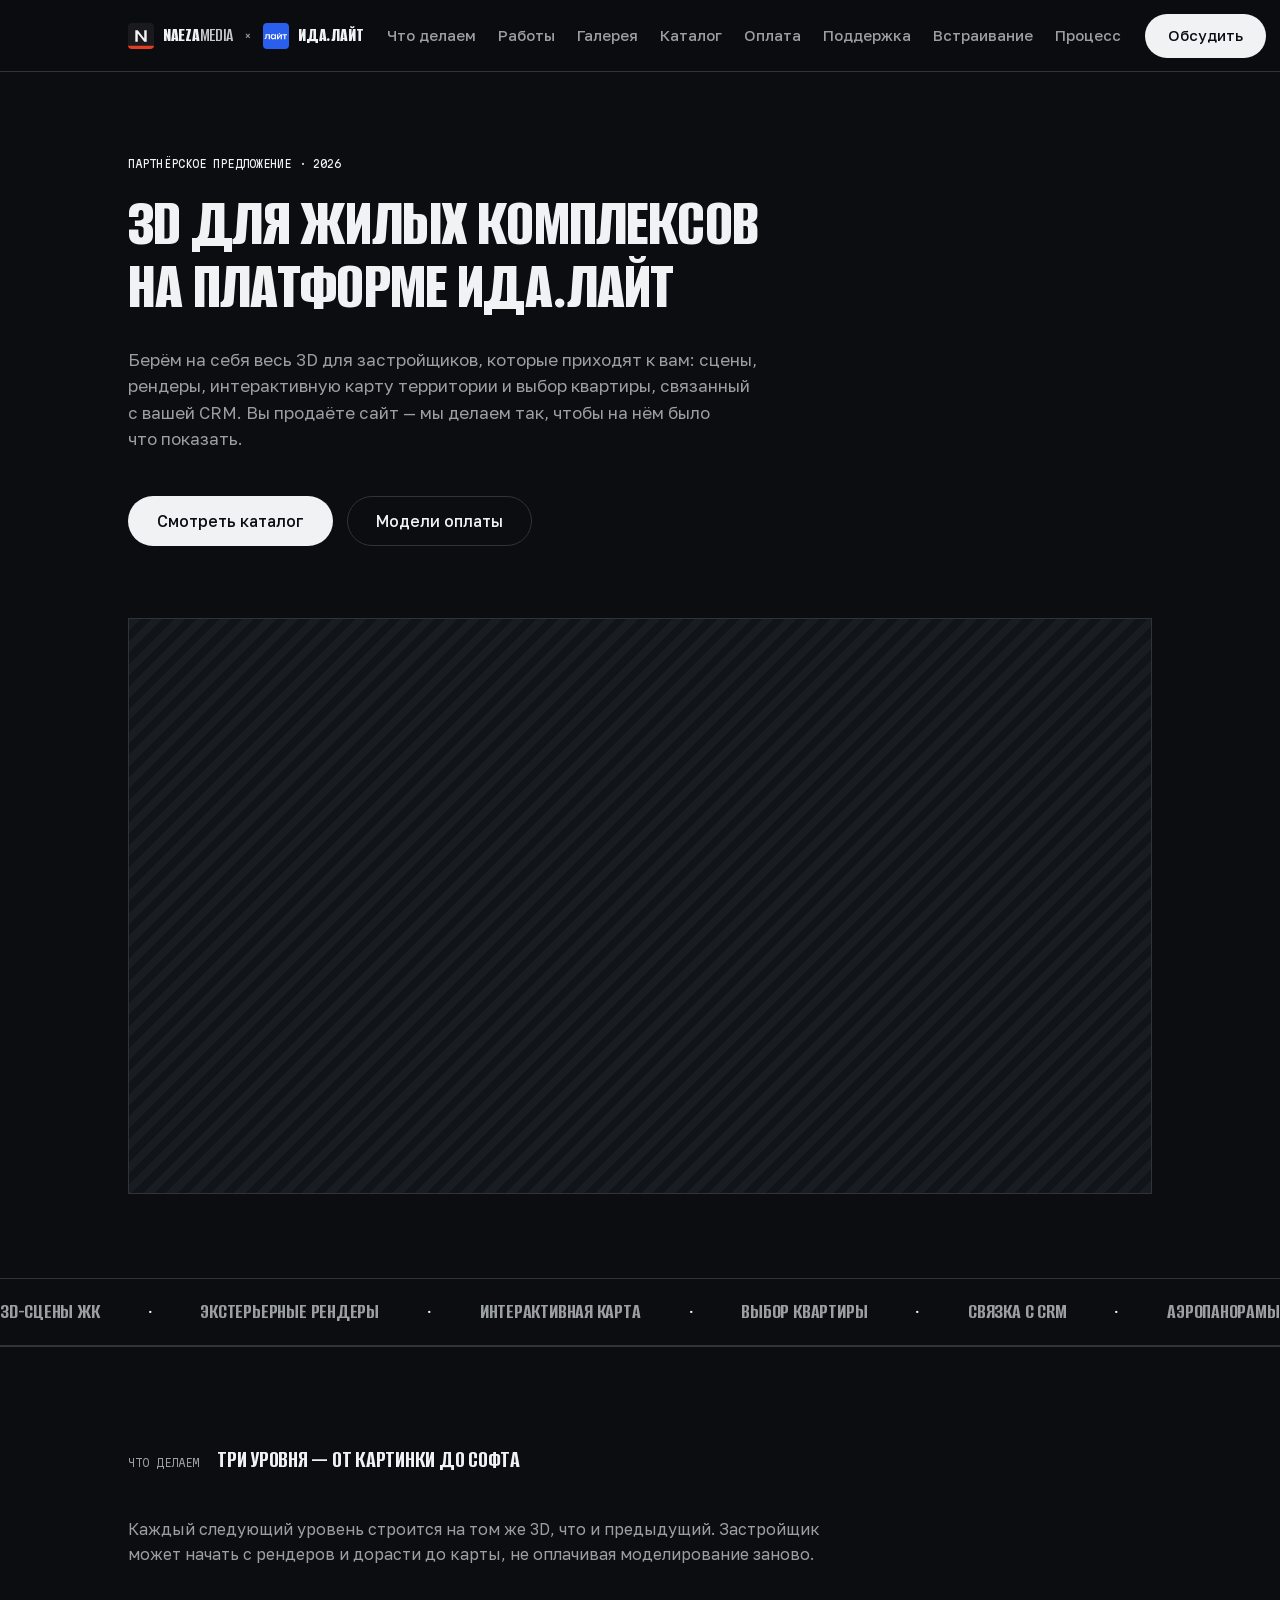
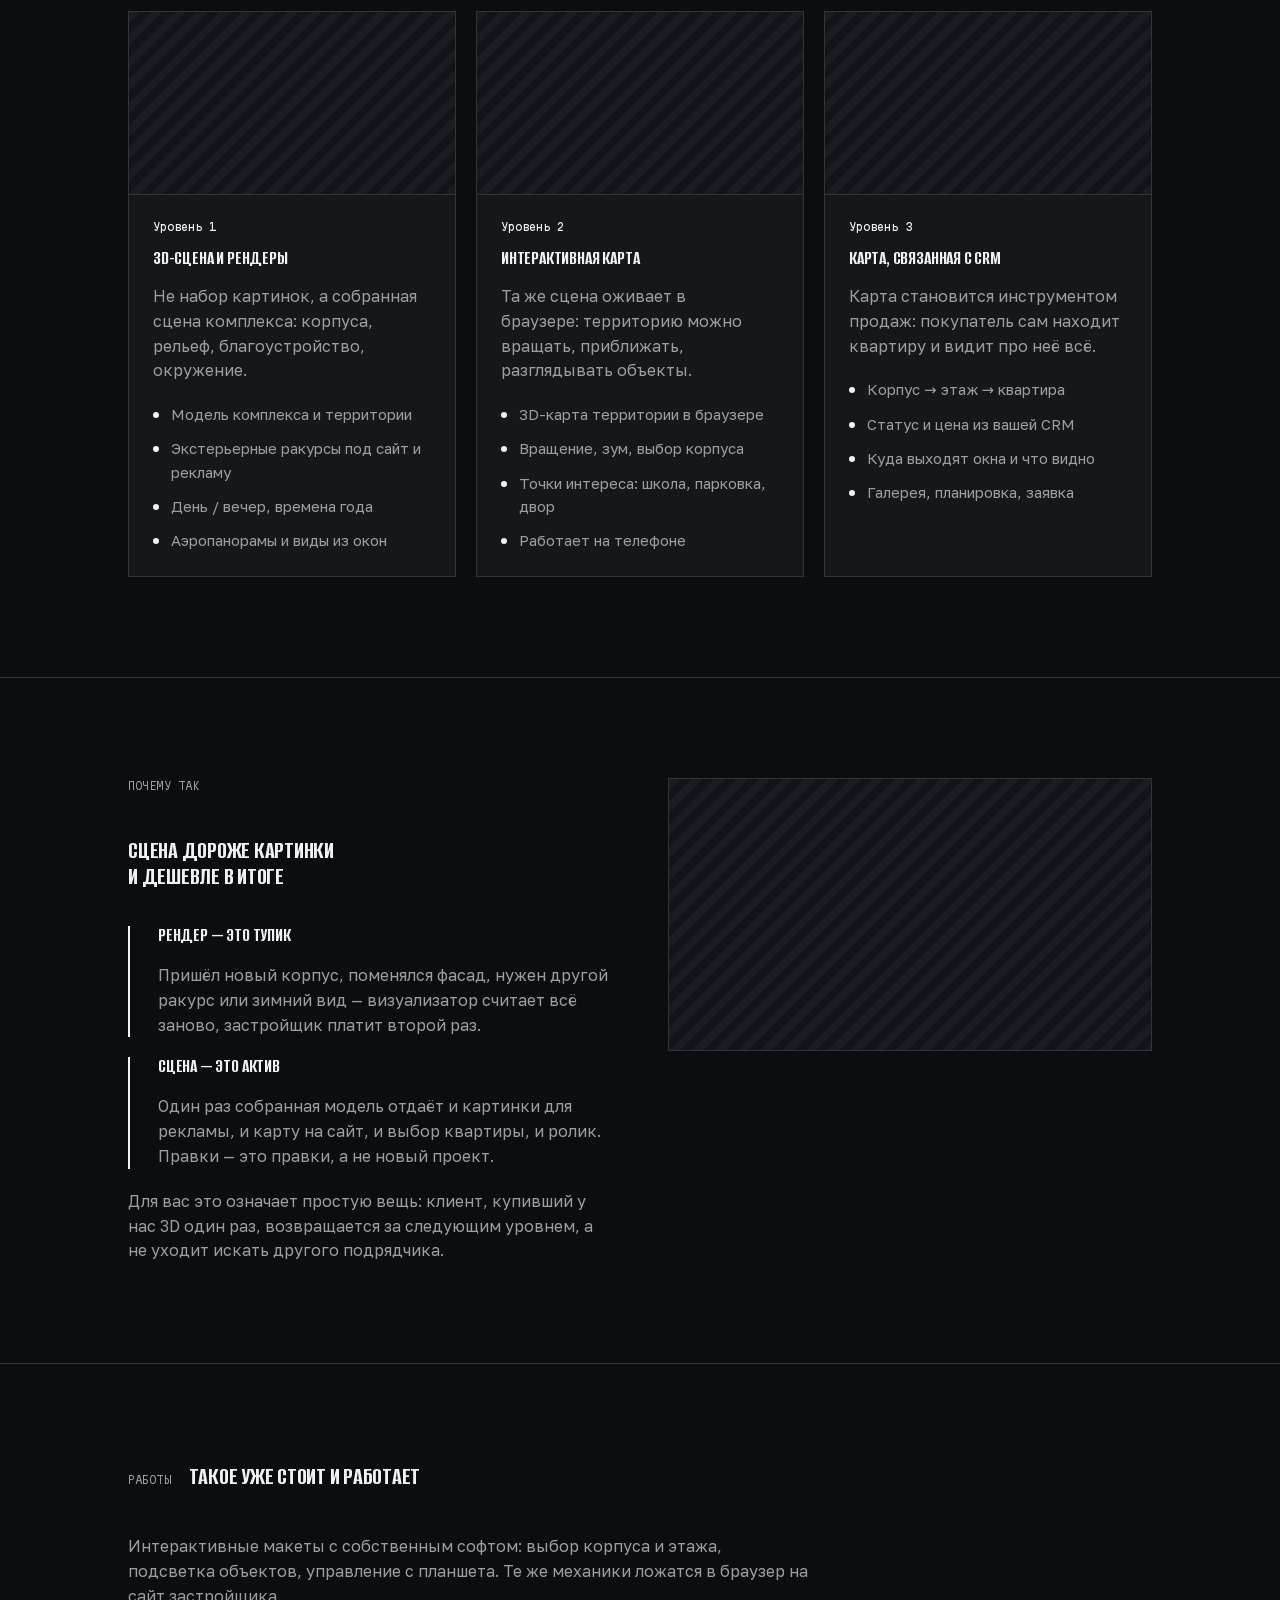
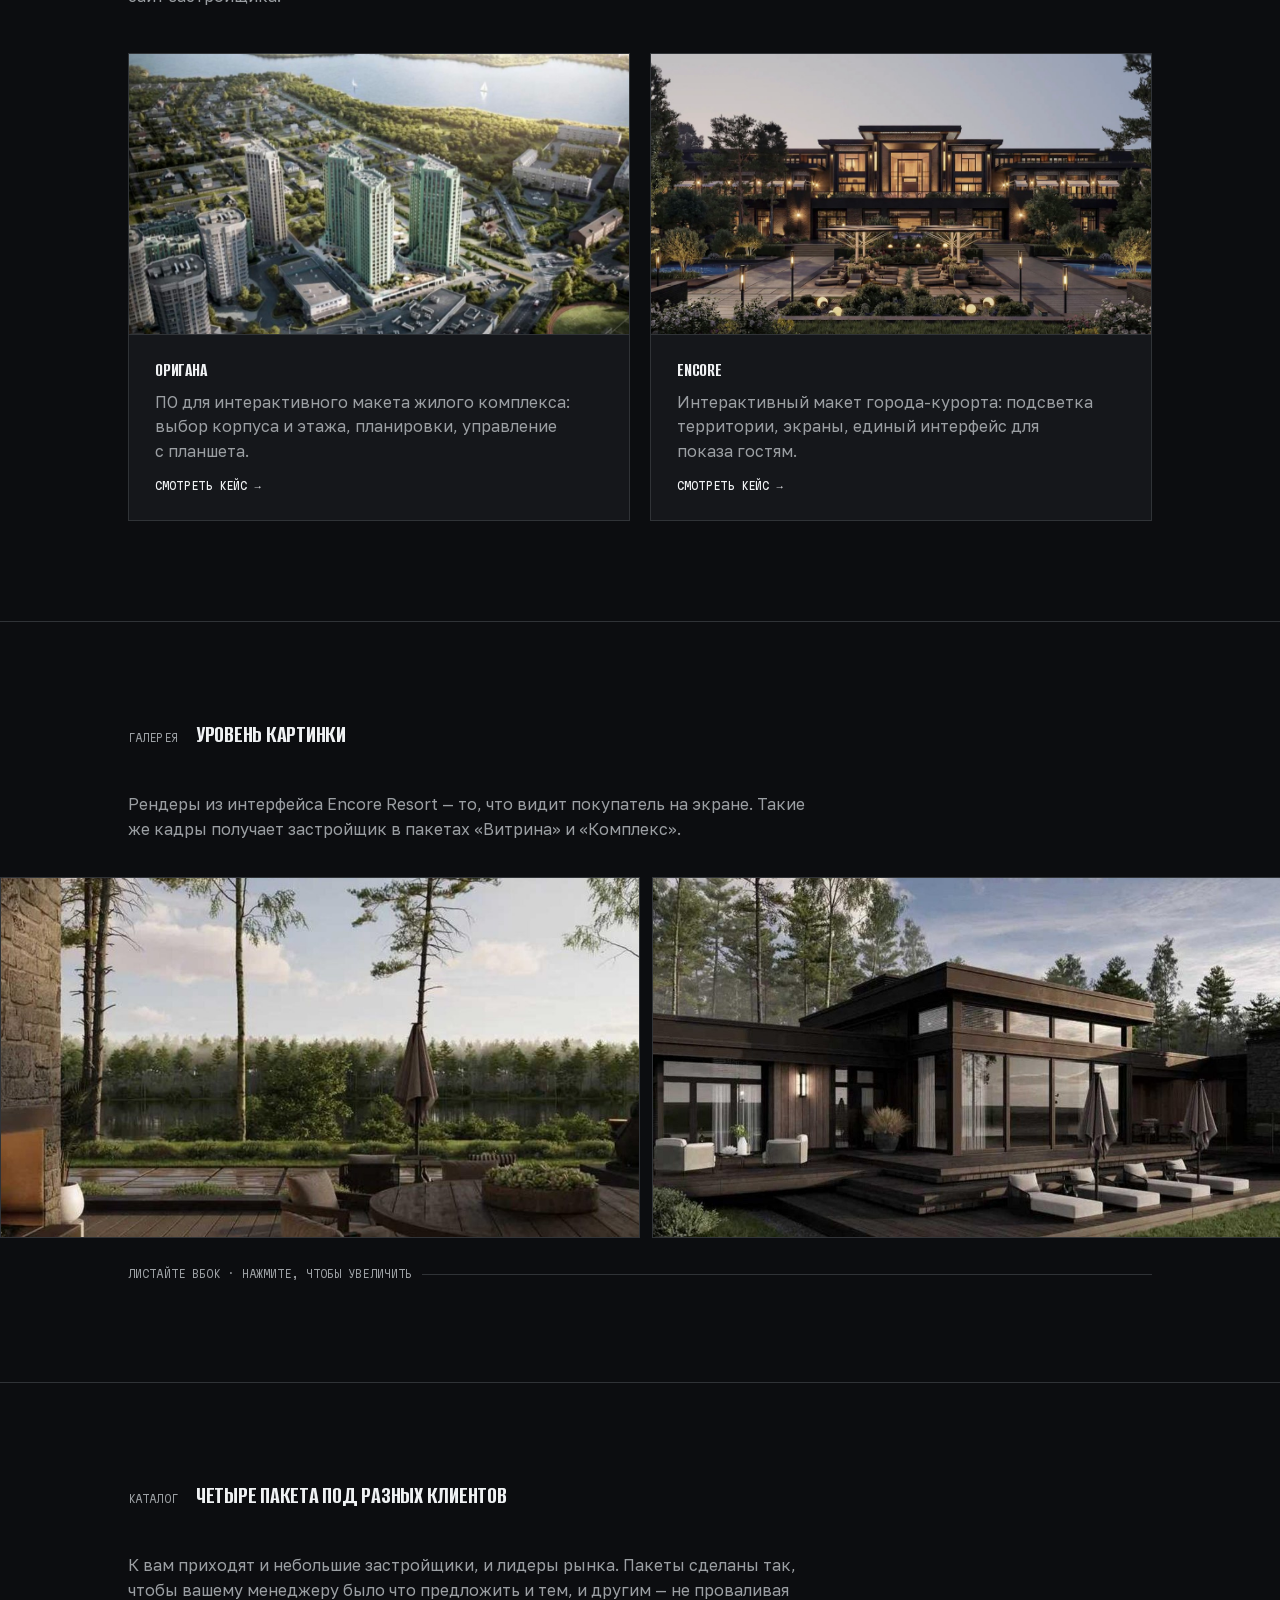
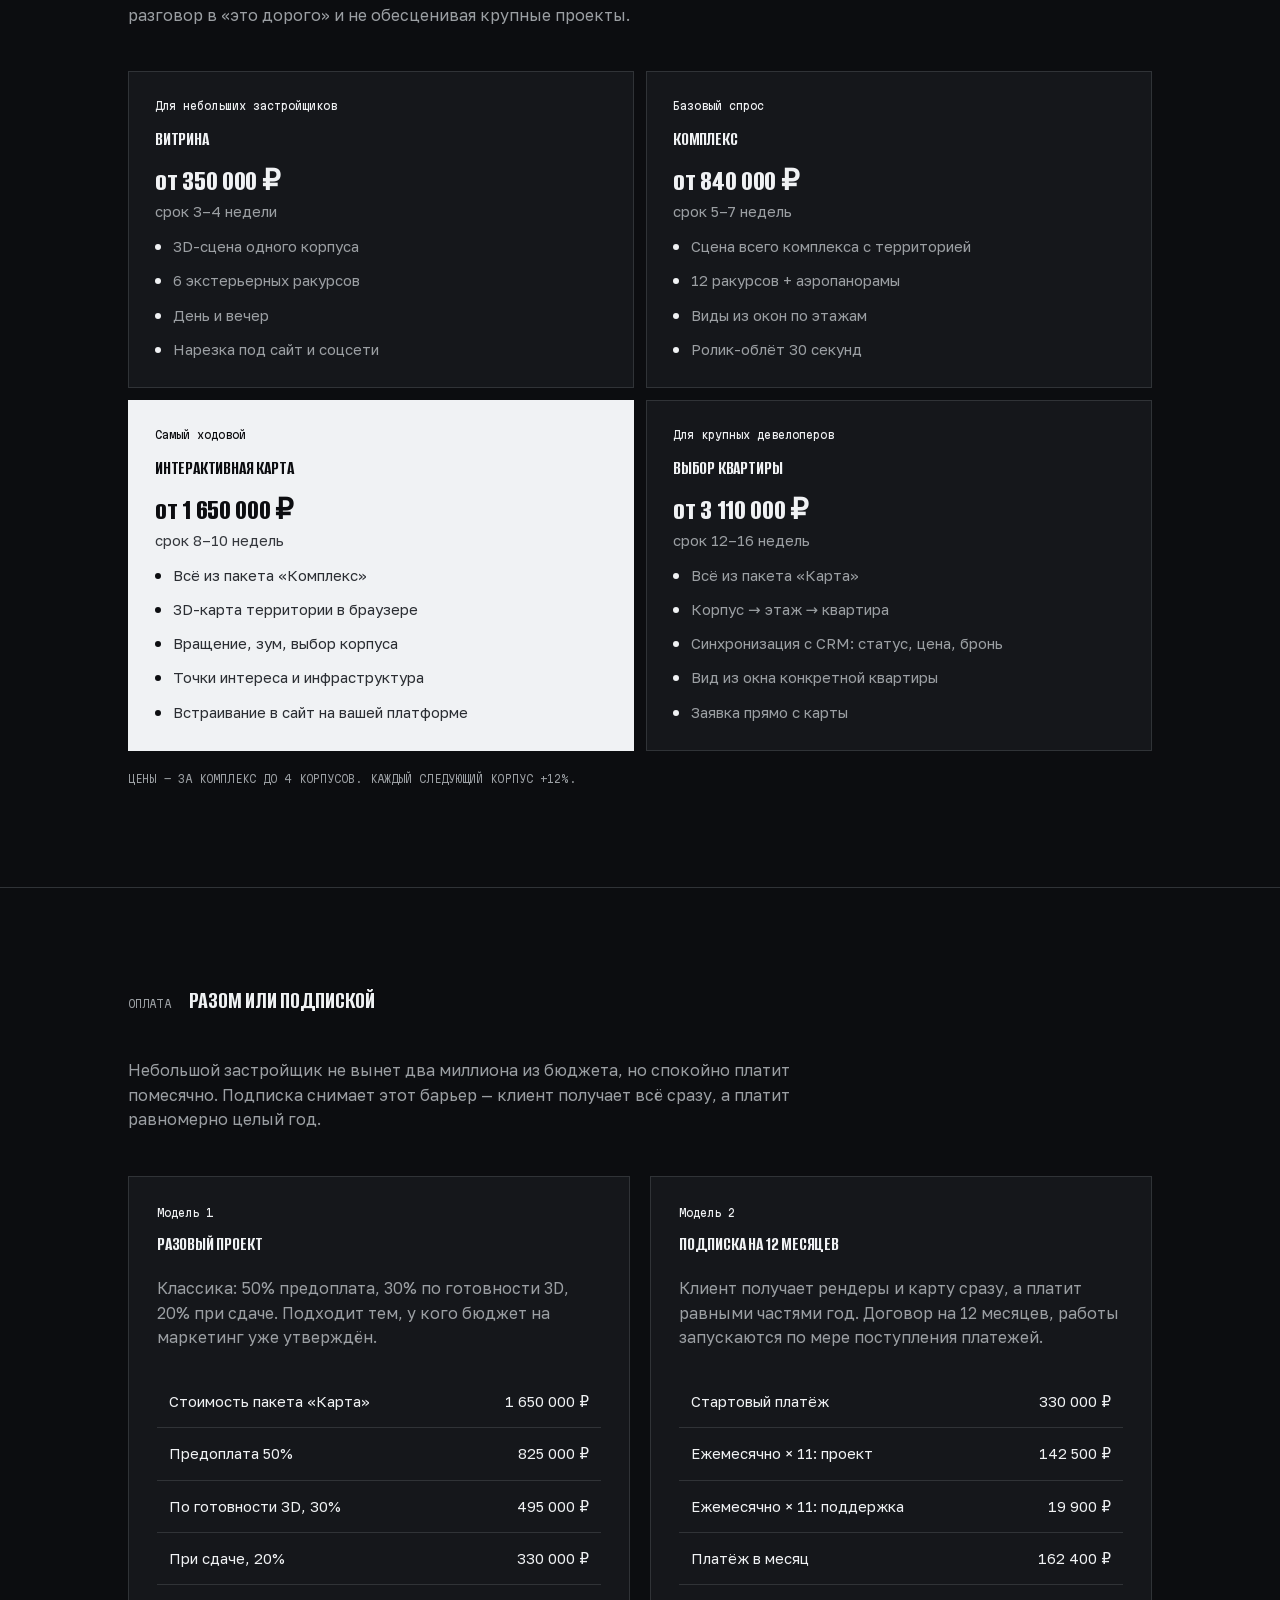
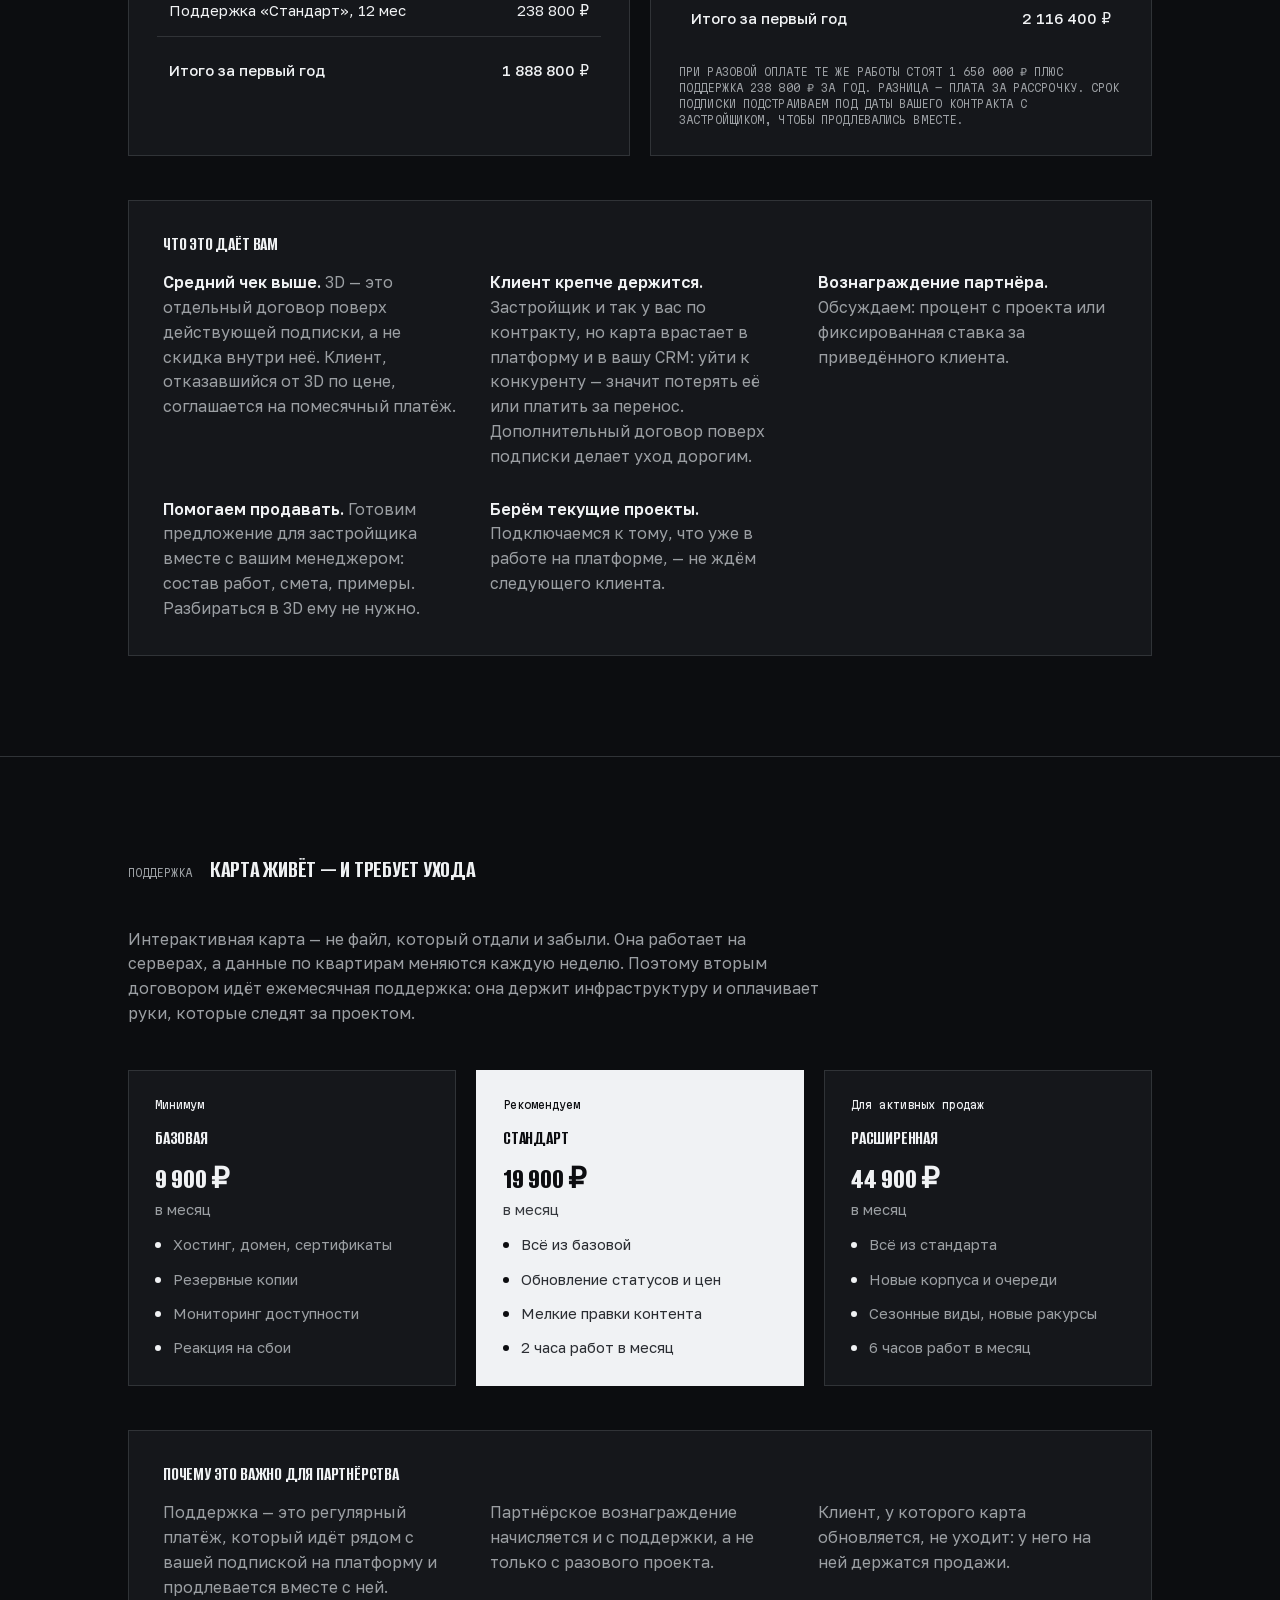
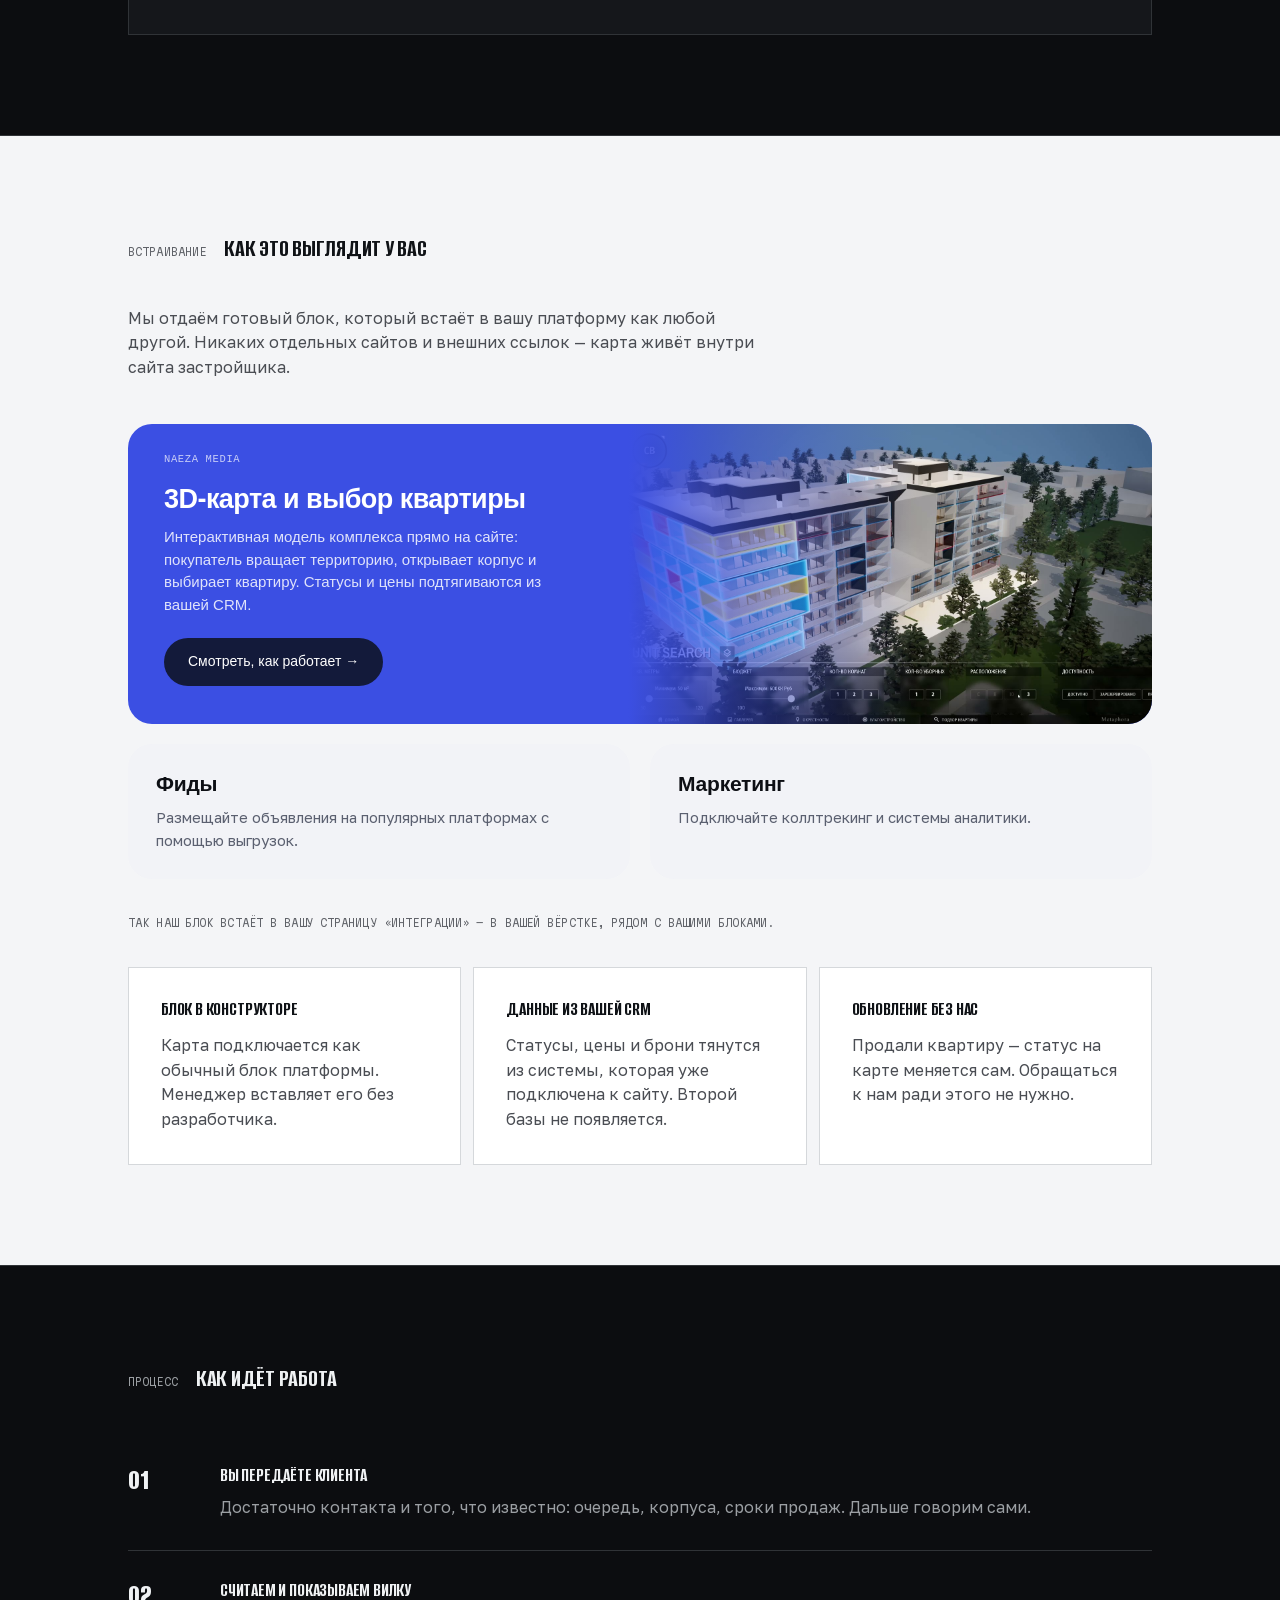
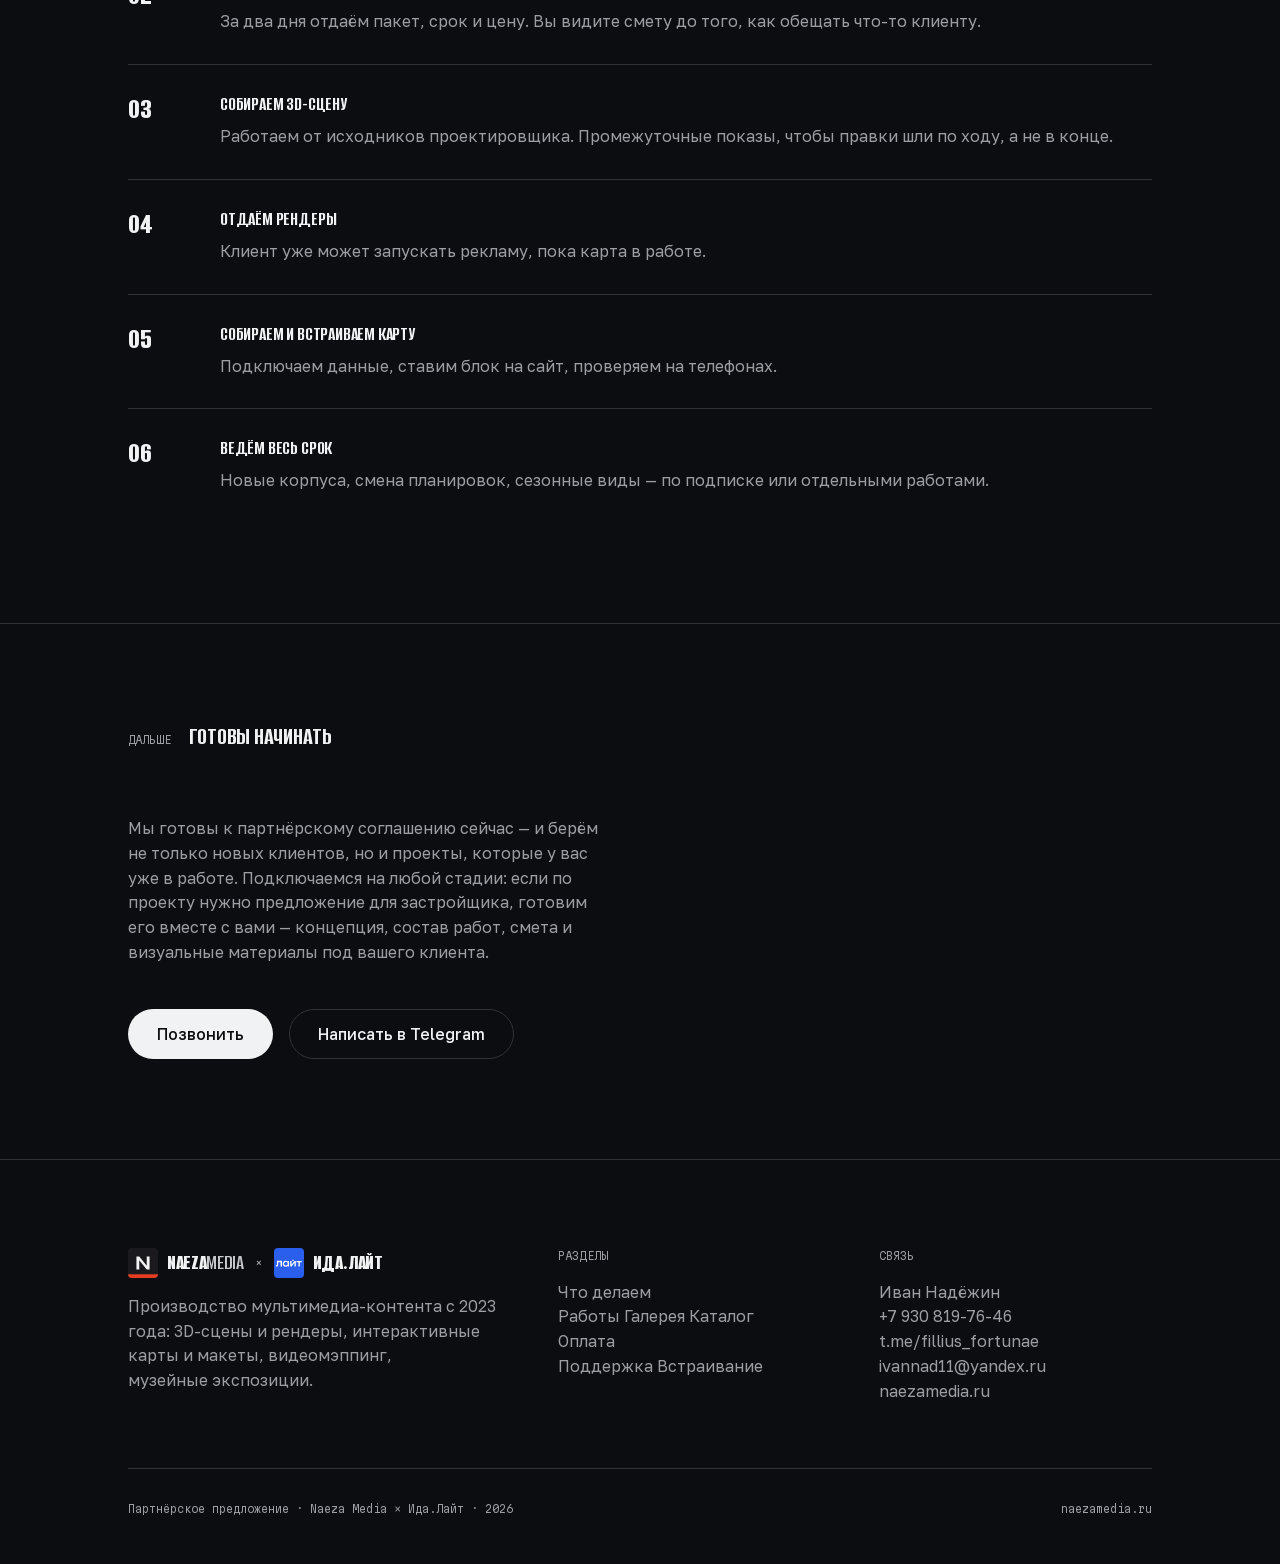
==== index.html @ 08871f40 "Галерея рендеров Encore со скроллом и просмотром по клику" ====
<!doctype html>
<html lang="ru">
<head>
<meta charset="utf-8">
<meta name="robots" content="noindex, nofollow">
<meta name="viewport" content="width=device-width, initial-scale=1">
<title>Naeza Media × Ида.Лайт — партнёрское предложение</title>
<link rel="stylesheet" href="fonts/fonts.css">
<style>
:root{
  --bg:oklch(0.16 0.006 260);
  --bg2:oklch(0.205 0.008 260);
  --line:oklch(0.32 0.008 260);
  --fg:oklch(0.96 0.004 250);
  --fgd:oklch(0.70 0.008 260);
  --acc:oklch(0.96 0.004 250);      /* акцент белый — как на боевом сайте */
  --acc2:oklch(0.72 0.16 62);
  --onacc:oklch(0.16 0.006 260);    /* текст на акценте тёмный */
  --stripe:repeating-linear-gradient(135deg,oklch(0.225 0.01 260) 0 8px,oklch(0.19 0.01 260) 8px 16px);
  --mono:300 10.5px/1.5 'Martian Mono',monospace;
  --mono4:400 10.5px/1.5 'Martian Mono',monospace;
  --tr:border-color .3s ease-out,transform .3s ease-out,color .25s ease-out,background-color .25s ease-out;
  --pad:48px;
}
*{box-sizing:border-box;margin:0;padding:0}
html{scroll-behavior:smooth}
body{max-width:100%;background:var(--bg);color:var(--fg);font:400 16px/1.55 'Golos Text',system-ui,sans-serif;
  -webkit-font-smoothing:antialiased;overflow-x:hidden}
.wrap{max-width:1120px;margin:0 auto;padding:0 var(--pad)}
h1,h2,h3,.big{font-family:'Alumni Sans',system-ui,sans-serif;
  text-transform:uppercase;text-wrap:balance}
/* крупный кегль только в герое, как на сайте */
h1{font:800 clamp(36px,5.4vw,84px)/.92 'Alumni Sans',sans-serif;letter-spacing:-0.012em}
h2{font:700 25px 'Alumni Sans',sans-serif;letter-spacing:-0.01em;line-height:1.04}
h3{font:700 19px 'Alumni Sans',sans-serif;letter-spacing:-0.01em;line-height:1.1}
p{text-wrap:pretty;color:var(--fgd)}
.mono{font:var(--mono);text-transform:uppercase;letter-spacing:.01em;color:var(--fgd)}
.mono.on{color:var(--acc);font:var(--mono4)}
a{color:inherit;text-decoration:none}

/* ---------- хедер ---------- */
header{position:fixed;inset:0 0 auto;height:72px;z-index:50;
  background:oklch(0.16 0.006 260/.82);backdrop-filter:blur(14px);
  border-bottom:1px solid var(--line)}
header .wrap{height:100%;display:flex;align-items:center;justify-content:space-between;gap:24px}
.cobrand{display:flex;align-items:center;gap:12px;font-family:'Alumni Sans';font-weight:800;
  text-transform:uppercase;font-size:19px;letter-spacing:-0.01em;line-height:1}
.cobrand img{height:26px;width:auto;display:block;border-radius:4px}
.cobrand .nm{letter-spacing:-0.015em}
.cobrand .nm i{font-style:normal;font-weight:600;opacity:.82}
.cobrand .u{display:flex;align-items:center;gap:9px}
.cobrand .x{color:var(--fgd);font-size:15px;font-weight:400}
.cobrand .p2{color:var(--fg)}
nav{display:flex;gap:22px}
nav a{font:500 15px/1 'Golos Text';color:var(--fgd);transition:var(--tr);white-space:nowrap}
nav a:hover{color:var(--fg)}
.btn{display:inline-flex;align-items:center;justify-content:center;height:50px;padding:0 28px;
  border-radius:999px;font:500 16px/1 'Golos Text';transition:var(--tr);border:1px solid transparent;cursor:pointer}
.btn.primary{background:var(--acc);color:var(--onacc)}
.btn.primary:hover{transform:translateY(-2px)}
.btn.ghost{border-color:var(--line);color:var(--fg)}
.btn.ghost:hover{border-color:var(--acc)}
header .btn{height:44px;padding:0 22px;font-size:15px}

/* ---------- секции ---------- */
section{padding:100px 0;border-top:1px solid var(--line)}
section:first-of-type{border-top:0}
.shead{display:flex;align-items:baseline;gap:18px;margin-bottom:44px}
.shead .mono{white-space:nowrap}
.lead{max-width:700px;font-size:16px;margin-top:22px}

/* ---------- герой ---------- */
.hero{padding:calc(72px + 84px) 0 84px;border-top:0}
.hero h1{margin-bottom:28px}
.hero h1 em{font-style:normal;color:var(--acc)}
.hero .lead{font-size:17px;max-width:640px}
.hero .cta{display:flex;gap:14px;flex-wrap:wrap;margin-top:44px}
.heromedia{margin-top:72px}

/* ---------- медиа-слоты ---------- */
.media{background:var(--stripe);border:1px solid var(--line);position:relative;
  display:flex;align-items:flex-end;padding:16px;overflow:hidden}
.media::after{content:attr(data-label);font:var(--mono);text-transform:uppercase;
  color:var(--fgd);letter-spacing:.01em;position:relative;z-index:3}
.media video{position:absolute;inset:0;width:100%;height:100%;object-fit:cover;display:block;z-index:1}
.media.has-video{cursor:zoom-in}
.media.has-video .zoom{position:absolute;right:12px;top:12px;z-index:4;width:34px;height:34px;
  border:1px solid oklch(0.96 0.004 250/.5);border-radius:6px;display:flex;align-items:center;
  justify-content:center;background:oklch(0.12 0.006 260/.45);backdrop-filter:blur(6px);
  opacity:0;transition:opacity .25s ease-out}
.media.has-video:hover .zoom{opacity:1}
.media.has-video .zoom svg{width:15px;height:15px;stroke:oklch(0.96 0.004 250);fill:none;stroke-width:2}
#lb{position:fixed;inset:0;z-index:200;background:oklch(0.10 0.006 260/.94);
  display:none;align-items:center;justify-content:center;padding:32px;cursor:zoom-out}
#lb.on{display:flex}
#lb video,#lb img{max-width:100%;max-height:100%;width:auto;border:1px solid var(--line);cursor:default}
#lb img{display:none}
#lb .close{position:absolute;top:20px;right:24px;font:var(--mono);color:var(--fgd);
  text-transform:uppercase;letter-spacing:.01em;cursor:pointer;padding:8px}
#lb .close:hover{color:var(--fg)}
/* у видео подписи не показываем — кадр говорит сам за себя */
.media.has-video::after{content:none}
.media.has-video{padding:0}
.r169{aspect-ratio:16/9}
.r45{aspect-ratio:4/5}
.r11{aspect-ratio:4/3}
.r31{aspect-ratio:16/9}

/* ---------- сетки ---------- */
.grid{display:grid;gap:20px}
.g3{grid-template-columns:repeat(3,1fr)}
.g2{grid-template-columns:repeat(2,1fr)}
.g12{grid-template-columns:repeat(12,1fr)}

/* ---------- уровни ---------- */
.level{border:1px solid var(--line);background:var(--bg2);padding:0;overflow:hidden;
  display:flex;flex-direction:column;transition:var(--tr)}
.level:hover{border-color:var(--acc);transform:translateY(-4px)}
.level .media{border:0;border-bottom:1px solid var(--line)}
.level .body{padding:24px;display:flex;flex-direction:column;gap:14px;flex:1}
.level .num{font:var(--mono4);color:var(--fg)}
.level ul{list-style:none;display:flex;flex-direction:column;gap:11px;margin-top:6px}
.level li{color:var(--fgd);font-size:15px;padding-left:18px;position:relative}
.level li::before{content:'';position:absolute;left:0;top:9px;width:6px;height:6px;
  background:var(--acc);border-radius:50%}

/* ---------- аргумент ---------- */
.arg{display:grid;grid-template-columns:1fr 1fr;gap:56px;align-items:start}
.argbox{border-left:2px solid var(--acc);padding-left:28px}
.argbox h3{margin-bottom:16px}

/* ---------- галерея со скроллом ---------- */
.gal{display:flex;gap:12px;overflow-x:auto;scroll-snap-type:x mandatory;
  padding-bottom:14px;scrollbar-width:thin;
  scrollbar-color:var(--line) transparent;
  width:100vw;margin-left:calc(50% - 50vw);padding-left:max(var(--pad),calc(50vw - 560px));
  padding-right:max(var(--pad),calc(50vw - 560px))}
.gal::-webkit-scrollbar{height:6px}
.gal::-webkit-scrollbar-track{background:transparent}
.gal::-webkit-scrollbar-thumb{background:var(--line);border-radius:3px}
.gal figure{flex:0 0 auto;width:min(72vw,640px);scroll-snap-align:start;margin:0;
  border:1px solid var(--line);overflow:hidden;cursor:zoom-in;position:relative;background:var(--bg2)}
.gal img{width:100%;height:100%;object-fit:cover;display:block;aspect-ratio:16/9;
  transition:transform .6s ease-out}
.gal figure:hover img{transform:scale(1.03)}
.galhint{display:flex;align-items:center;gap:10px;margin-top:14px}
.galhint .line{height:1px;background:var(--line);flex:1}

/* ---------- кейсы ---------- */
.case{border:1px solid var(--line);background:var(--bg2);overflow:hidden;display:flex;
  flex-direction:column;transition:var(--tr);color:inherit}
.case:hover{border-color:var(--acc);transform:translateY(-4px)}
.case .ph{aspect-ratio:16/9;overflow:hidden;border-bottom:1px solid var(--line)}
.case .ph img{width:100%;height:100%;object-fit:cover;display:block;transition:transform .6s ease-out}
.case:hover .ph img{transform:scale(1.03)}
.case .cb{padding:26px;display:flex;flex-direction:column;gap:14px;flex:1}
.case h3{margin-bottom:8px}
.case .go{font:var(--mono4);color:var(--fg);text-transform:uppercase;letter-spacing:.01em}

/* ---------- каталог ---------- */
.pack{border:1px solid var(--line);background:var(--bg2);padding:26px;display:flex;
  flex-direction:column;gap:16px;transition:var(--tr)}
.pack:hover{border-color:var(--acc)}
.pack.hi{background:var(--acc);color:var(--onacc);border-color:var(--acc)}
.pack.hi p,.pack.hi li,.pack.hi .mono{color:oklch(0.30 0.01 260)}
.pack.hi .price{color:var(--onacc)}
.pack .who{font:var(--mono4);color:var(--fg)}
.pack.hi .who{color:oklch(0.16 0.006 260)}
.price{font-family:'Alumni Sans';font-weight:800;font-size:29px;line-height:1;
  letter-spacing:-0.01em;color:var(--fg)}
.price small{font-family:'Golos Text';font-weight:400;font-size:15px;color:var(--fgd);
  display:block;margin-top:8px;letter-spacing:0;text-transform:none}
.pack.hi .price small{color:oklch(0.34 0.01 260)}
.pack ul{list-style:none;display:flex;flex-direction:column;gap:11px}
.pack li{font-size:15px;color:var(--fgd);padding-left:18px;position:relative}
.pack li::before{content:'';position:absolute;left:0;top:9px;width:6px;height:6px;
  background:var(--acc);border-radius:50%}
.pack.hi li::before{background:var(--onacc)}

/* ---------- таблица расчёта ---------- */
table{width:100%;border-collapse:collapse;margin-top:26px}
th,td{text-align:left;padding:14px 12px;border-bottom:1px solid var(--line);font-size:15px}
th{font:var(--mono4);text-transform:uppercase;color:var(--fgd);letter-spacing:.01em}
td.num{text-align:right;font-variant-numeric:tabular-nums;white-space:nowrap}
tr:last-child td{border-bottom:0}
tr.total td{font-weight:500;color:var(--fg);border-top:1px solid var(--acc);border-bottom:0;padding-top:22px}

/* ---------- модели оплаты ---------- */
.pay{border:1px solid var(--line);padding:28px;background:var(--bg2)}
.pay h3{margin-bottom:20px}
.pay .tag{font:var(--mono4);color:var(--acc);display:block;margin-bottom:14px}

/* ---------- как встраивается (светлый блок) ---------- */
.light{background:oklch(0.97 0.003 250);color:oklch(0.22 0.01 260)}
.light h2,.light h3{color:oklch(0.18 0.01 260)}
.light p{color:oklch(0.42 0.01 260)}
.light .mono{color:oklch(0.5 0.01 260)}
.light .argbox{border-left-color:oklch(0.2 0.01 260)}
.light .media{background:repeating-linear-gradient(135deg,oklch(0.93 0.004 250) 0 8px,oklch(0.90 0.004 250) 8px 16px);
  border-color:oklch(0.86 0.005 250)}
.light .media::after{color:oklch(0.5 0.01 260)}
.light .card{background:#fff;border:1px solid oklch(0.88 0.005 250);padding:32px}
/* макет нашего блока на странице «Интеграции» — в их подаче */
.ida{background:#3b4fe3;border-radius:24px;overflow:hidden;color:#fff;display:grid;
  grid-template-columns:1fr 1.05fr;min-height:300px;position:relative;
  font-family:-apple-system,'Inter','Helvetica Neue',Arial,sans-serif}
.ida .t{padding:38px 36px;display:flex;flex-direction:column;justify-content:space-between}
.ida h4{font:700 27px/1.12 -apple-system,'Inter',Arial,sans-serif;letter-spacing:-0.02em;
  margin:0 0 12px;text-transform:none}
.ida p{font-size:15px;line-height:1.5;color:rgba(255,255,255,.84);margin:0}
.ida .b{align-self:flex-start;background:#131a3a;color:#fff;border-radius:999px;
  padding:13px 24px;font-size:14px;font-weight:500;margin-top:22px}
.ida .v{position:relative;overflow:hidden}
.ida .v video{position:absolute;inset:0;width:100%;height:100%;object-fit:cover}
.ida .v::after{content:'';position:absolute;inset:0;
  background:linear-gradient(90deg,#3b4fe3 0%,rgba(59,79,227,.5) 22%,transparent 55%)}
.ida .tag{position:absolute;left:36px;top:30px;font:500 10.5px/1 monospace;
  letter-spacing:.06em;text-transform:uppercase;color:rgba(255,255,255,.72)}
.ida .t{padding-top:60px}
.idaside{background:#f2f3f7;border-radius:24px;padding:28px;color:#3a3f4d}
.idaside h4{font:700 21px/1.15 -apple-system,'Inter',Arial,sans-serif;margin:0 0 10px;
  color:#0d0f14;text-transform:none;letter-spacing:-0.01em}
.idaside p{font-size:15px;line-height:1.5;color:#5b6070;margin:0}
@media (max-width:900px){.ida{grid-template-columns:1fr}.ida .v{min-height:200px}}

/* ---------- процесс ---------- */
.steps{counter-reset:s}
.step{display:grid;grid-template-columns:64px 1fr;gap:28px;padding:30px 0;
  border-bottom:1px solid var(--line);align-items:start}
.step:last-child{border-bottom:0}
.step .n{font-family:'Alumni Sans';font-weight:800;font-size:29px;line-height:1;color:var(--acc)}
.step h3{margin-bottom:8px}

/* ---------- футер ---------- */
footer{border-top:1px solid var(--line);padding:88px 0 48px}
.fgrid{display:grid;grid-template-columns:1.4fr 1fr 1fr;gap:48px;margin-bottom:64px}
.fnote{font:var(--mono);color:var(--fgd);padding-top:32px;border-top:1px solid var(--line);
  display:flex;justify-content:space-between;gap:24px;flex-wrap:wrap}

/* ---------- бегущая строка ---------- */
.ticker{overflow:hidden;border-top:1px solid var(--line);border-bottom:1px solid var(--line);
  padding:16px 0;white-space:nowrap}
.ticker .row{display:inline-flex;gap:48px;animation:run 44s linear infinite}
.ticker span{font-family:'Alumni Sans';font-weight:700;font-size:22px;text-transform:uppercase;
  letter-spacing:-0.01em;color:var(--fgd)}
.ticker span.a{color:var(--acc)}
@keyframes run{from{transform:translateX(0)}to{transform:translateX(-50%)}}

/* ---------- появление ---------- */
/* прячем только если скрипт жив — иначе документ окажется пустым при печати и без JS */
html.js .rv{opacity:0;transform:translateY(24px);transition:opacity .7s cubic-bezier(.16,1,.3,1),transform .7s cubic-bezier(.16,1,.3,1)}
html.js .rv.in{opacity:1;transform:none}
@media (prefers-reduced-motion:reduce){html.js .rv{opacity:1;transform:none}.ticker .row{animation:none}}
@media print{
  html.js .rv{opacity:1!important;transform:none!important}
  body{background:#fff;color:#111}
  header{position:static}
  section{padding:32px 0;break-inside:avoid}
  .media{min-height:180px}
}

/* ---------- адаптив ---------- */
@media (max-width:1120px){nav a:nth-child(n+5){display:none}}
@media (max-width:1200px){
  .g3{grid-template-columns:repeat(2,1fr)}
  .arg{grid-template-columns:1fr;gap:40px}
}
@media (max-width:900px){
  :root{--pad:20px}
  section{padding:72px 0}
  .hero{padding:calc(72px + 56px) 0 64px}
  .g3,.g2{grid-template-columns:1fr}
  .fgrid{grid-template-columns:1fr;gap:28px}
  nav{display:none}
  .shead{flex-direction:column;gap:6px;margin-bottom:28px}
  .step{grid-template-columns:44px 1fr;gap:16px;padding:20px 0}
  .step .n{font-size:24px}
  /* таблицы должны читаться без горизонтального скролла */
  th,td{padding:11px 0;font-size:14px}
  .pack,.pay,.light .card,.idaside{padding:22px}
  .level .body{padding:20px}
  .price{font-size:26px}
  .arg{gap:28px}
  .argbox{padding-left:18px}
  .ida{grid-template-columns:1fr}
  .ida .v{min-height:190px;order:-1}
  .ida .v::after{background:linear-gradient(0deg,#3b4fe3 0%,rgba(59,79,227,.35) 30%,transparent 70%)}
  .ida .t{padding:24px 22px 26px}
  .ida .tag{left:22px;top:auto;bottom:calc(100% - 190px + 14px)}
  .ida h4{font-size:23px}
  .btn{height:46px;padding:0 22px;font-size:15px}
  .heromedia{margin-top:40px}
  .ticker span{font-size:19px}
  .ticker .row{gap:28px}
}
@media (max-width:420px){
  h1{font-size:31px}
  h2{font-size:22px}
  .price{font-size:24px}
  td.num{font-size:13px}
  .cobrand{font-size:15px;gap:8px}
  .cobrand img{height:21px}
  header .btn{padding:0 16px;font-size:14px}
}
</style>
</head>
<body>

<header>
  <div class="wrap">
    <div class="cobrand"><span class="u"><img src="img/naeza-mark.svg" alt="Naeza Media"><span class="nm">NAEZA<i>MEDIA</i></span></span><span class="x">×</span><span class="u"><img src="img/ida-mark.svg" alt="Ида.Лайт"><span class="p2">Ида.Лайт</span></span></div>
    <nav>
      <a href="#levels">Что делаем</a>
      <a href="#cases">Работы</a>
      <a href="#gallery">Галерея</a>
      <a href="#catalog">Каталог</a>
      <a href="#pay">Оплата</a>
      <a href="#support">Поддержка</a>
      <a href="#embed">Встраивание</a>
      <a href="#process">Процесс</a>
    </nav>
    <a href="https://t.me/fillius_fortunae" class="btn primary" target="_blank" rel="noopener">Обсудить</a>
  </div>
</header>

<!-- ===================== ГЕРОЙ ===================== -->
<section class="hero">
  <div class="wrap">
    <div class="mono on rv">Партнёрское предложение · 2026</div>
    <h1 class="rv" style="margin-top:20px">3D для жилых комплексов<br>на платформе <em>Ида.Лайт</em></h1>
    <p class="lead rv">Берём на себя весь 3D для застройщиков, которые приходят к вам: сцены, рендеры,
       интерактивную карту территории и выбор квартиры, связанный с вашей CRM.
       Вы продаёте сайт — мы делаем так, чтобы на нём было что показать.</p>
    <div class="cta rv">
      <a href="#catalog" class="btn primary">Смотреть каталог</a>
      <a href="#pay" class="btn ghost">Модели оплаты</a>
    </div>
    <div class="heromedia rv">
      <div class="media r31 has-video" data-label="Действующий проект · облёт 3D-сцены комплекса"><video src="media/hero-flyover.mp4" autoplay muted loop playsinline preload="metadata"></video><span class="zoom"><svg viewBox="0 0 24 24"><path d="M15 3h6v6M9 21H3v-6M21 3l-7 7M3 21l7-7"/></svg></span></div>
    </div>
  </div>
</section>

<!-- ===================== БЕГУЩАЯ СТРОКА ===================== -->
<div class="ticker">
  <div class="row">
    <span>3D-сцены ЖК</span><span class="a">·</span>
    <span>Экстерьерные рендеры</span><span class="a">·</span>
    <span>Интерактивная карта</span><span class="a">·</span>
    <span>Выбор квартиры</span><span class="a">·</span>
    <span>Связка с CRM</span><span class="a">·</span>
    <span>Аэропанорамы</span><span class="a">·</span>
    <span>3D-сцены ЖК</span><span class="a">·</span>
    <span>Экстерьерные рендеры</span><span class="a">·</span>
    <span>Интерактивная карта</span><span class="a">·</span>
    <span>Выбор квартиры</span><span class="a">·</span>
    <span>Связка с CRM</span><span class="a">·</span>
    <span>Аэропанорамы</span><span class="a">·</span>
  </div>
</div>

<!-- ===================== ТРИ УРОВНЯ ===================== -->
<section id="levels">
  <div class="wrap">
    <div class="shead"><span class="mono">Что делаем</span><h2>Три уровня — от картинки до софта</h2></div>
    <p class="lead rv" style="margin-bottom:44px">Каждый следующий уровень строится на том же 3D,
      что и предыдущий. Застройщик может начать с рендеров и дорасти до карты, не оплачивая моделирование заново.</p>

    <div class="grid g3">
      <article class="level rv">
        <div class="media r169 has-video" data-label="Сцена комплекса с окружением и благоустройством"><video src="media/lvl1-scene.mp4" autoplay muted loop playsinline preload="metadata"></video><span class="zoom"><svg viewBox="0 0 24 24"><path d="M15 3h6v6M9 21H3v-6M21 3l-7 7M3 21l7-7"/></svg></span></div>
        <div class="body">
          <span class="num">Уровень 1</span>
          <h3>3D-сцена и рендеры</h3>
          <p>Не набор картинок, а собранная сцена комплекса: корпуса, рельеф, благоустройство, окружение.</p>
          <ul>
            <li>Модель комплекса и территории</li>
            <li>Экстерьерные ракурсы под сайт и рекламу</li>
            <li>День / вечер, времена года</li>
            <li>Аэропанорамы и виды из окон</li>
          </ul>
        </div>
      </article>

      <article class="level rv">
        <div class="media r169 has-video" data-label="Карта окрестностей: магазины, школы, транспорт"><video src="media/lvl2-map.mp4" autoplay muted loop playsinline preload="metadata"></video><span class="zoom"><svg viewBox="0 0 24 24"><path d="M15 3h6v6M9 21H3v-6M21 3l-7 7M3 21l7-7"/></svg></span></div>
        <div class="body">
          <span class="num">Уровень 2</span>
          <h3>Интерактивная карта</h3>
          <p>Та же сцена оживает в браузере: территорию можно вращать, приближать, разглядывать объекты.</p>
          <ul>
            <li>3D-карта территории в браузере</li>
            <li>Вращение, зум, выбор корпуса</li>
            <li>Точки интереса: школа, парковка, двор</li>
            <li>Работает на телефоне</li>
          </ul>
        </div>
      </article>

      <article class="level rv">
        <div class="media r169 has-video" data-label="Подбор квартиры: фильтры и подсветка на модели"><video src="media/lvl3-units.mp4" autoplay muted loop playsinline preload="metadata"></video><span class="zoom"><svg viewBox="0 0 24 24"><path d="M15 3h6v6M9 21H3v-6M21 3l-7 7M3 21l7-7"/></svg></span></div>
        <div class="body">
          <span class="num">Уровень 3</span>
          <h3>Карта, связанная с CRM</h3>
          <p>Карта становится инструментом продаж: покупатель сам находит квартиру и видит про неё всё.</p>
          <ul>
            <li>Корпус → этаж → квартира</li>
            <li>Статус и цена из вашей CRM</li>
            <li>Куда выходят окна и что видно</li>
            <li>Галерея, планировка, заявка</li>
          </ul>
        </div>
      </article>
    </div>
  </div>
</section>

<!-- ===================== КЛЮЧЕВОЙ АРГУМЕНТ ===================== -->
<section>
  <div class="wrap">
    <div class="arg">
      <div class="rv">
        <div class="shead"><span class="mono">Почему так</span></div>
        <h2>Сцена дороже картинки<br>и дешевле в итоге</h2>
        <div class="argbox" style="margin-top:36px">
          <h3>Рендер — это тупик</h3>
          <p>Пришёл новый корпус, поменялся фасад, нужен другой ракурс или зимний вид — визуализатор
             считает всё заново, застройщик платит второй раз.</p>
        </div>
        <div class="argbox" style="margin-top:20px">
          <h3>Сцена — это актив</h3>
          <p>Один раз собранная модель отдаёт и картинки для рекламы, и карту на сайт, и выбор квартиры,
             и ролик. Правки — это правки, а не новый проект.</p>
        </div>
        <p style="margin-top:20px">Для вас это означает простую вещь: клиент, купивший у нас 3D один раз,
           возвращается за следующим уровнем, а не уходит искать другого подрядчика.</p>
      </div>
      <div class="rv">
        <div class="media r169 has-video" data-label="Та же сцена: благоустройство двора с точками интереса"><video src="media/arg-yard.mp4" autoplay muted loop playsinline preload="metadata"></video><span class="zoom"><svg viewBox="0 0 24 24"><path d="M15 3h6v6M9 21H3v-6M21 3l-7 7M3 21l7-7"/></svg></span></div>
      </div>
    </div>
  </div>
</section>


<!-- ===================== КЕЙСЫ ===================== -->
<section id="cases">
  <div class="wrap">
    <div class="shead"><span class="mono">Работы</span><h2>Такое уже стоит и работает</h2></div>
    <p class="lead rv" style="margin-bottom:44px">Интерактивные макеты с собственным софтом: выбор корпуса
      и этажа, подсветка объектов, управление с планшета. Те же механики ложатся в браузер на сайт застройщика.</p>

    <div class="grid g2">
      <a class="case rv" href="https://naezamedia.ru/cases/origana/?utm_source=kp&amp;utm_medium=partner&amp;utm_campaign=idalite&amp;utm_content=case_origana" target="_blank" rel="noopener">
        <div class="ph"><img src="media/cases/origana.jpg" alt="Интерактивный макет «Оригана»" loading="lazy"></div>
        <div class="cb">
          <div>
            <h3>Оригана</h3>
            <p>ПО для интерактивного макета жилого комплекса: выбор корпуса и этажа, планировки, управление с планшета.</p>
          </div>
          <span class="go">Смотреть кейс →</span>
        </div>
      </a>

      <a class="case rv" href="https://naezamedia.ru/cases/encore/?utm_source=kp&amp;utm_medium=partner&amp;utm_campaign=idalite&amp;utm_content=case_encore" target="_blank" rel="noopener">
        <div class="ph"><img src="media/cases/encore.jpg" alt="Интерактивный макет Encore" loading="lazy"></div>
        <div class="cb">
          <div>
            <h3>Encore</h3>
            <p>Интерактивный макет города-курорта: подсветка территории, экраны, единый интерфейс для показа гостям.</p>
          </div>
          <span class="go">Смотреть кейс →</span>
        </div>
      </a>
    </div>
  </div>
</section>

<!-- ===================== ГАЛЕРЕЯ ===================== -->
<section id="gallery">
  <div class="wrap">
    <div class="shead"><span class="mono">Галерея</span><h2>Уровень картинки</h2></div>
    <p class="lead rv" style="margin-bottom:36px">Рендеры из интерфейса Encore Resort — то, что видит
      покупатель на экране. Такие же кадры получает застройщик в пакетах «Витрина» и «Комплекс».</p>
  </div>
  <div class="gal rv">
        <figure><img src="media/gallery/enc-01.jpg" alt="Рендер Encore Resort" loading="lazy"></figure>
        <figure><img src="media/gallery/enc-02.jpg" alt="Рендер Encore Resort" loading="lazy"></figure>
        <figure><img src="media/gallery/enc-03.jpg" alt="Рендер Encore Resort" loading="lazy"></figure>
        <figure><img src="media/gallery/enc-04.jpg" alt="Рендер Encore Resort" loading="lazy"></figure>
        <figure><img src="media/gallery/enc-05.jpg" alt="Рендер Encore Resort" loading="lazy"></figure>
        <figure><img src="media/gallery/enc-06.jpg" alt="Рендер Encore Resort" loading="lazy"></figure>
        <figure><img src="media/gallery/enc-07.jpg" alt="Рендер Encore Resort" loading="lazy"></figure>
        <figure><img src="media/gallery/enc-08.jpg" alt="Рендер Encore Resort" loading="lazy"></figure>
        <figure><img src="media/gallery/enc-09.jpg" alt="Рендер Encore Resort" loading="lazy"></figure>
  </div>
  <div class="wrap">
    <div class="galhint"><span class="mono">Листайте вбок · нажмите, чтобы увеличить</span><span class="line"></span></div>
  </div>
</section>
<!-- ===================== КАТАЛОГ ===================== -->
<section id="catalog">
  <div class="wrap">
    <div class="shead"><span class="mono">Каталог</span><h2>Четыре пакета под разных клиентов</h2></div>
    <p class="lead rv" style="margin-bottom:44px">К вам приходят и небольшие застройщики, и лидеры рынка.
      Пакеты сделаны так, чтобы вашему менеджеру было что предложить и тем, и другим — не проваливая
      разговор в «это дорого» и не обесценивая крупные проекты.</p>

    <div class="grid g2" style="gap:12px">
      <article class="pack rv">
        <span class="who">Для небольших застройщиков</span>
        <h3>Витрина</h3>
        <div class="price">от 350 000 ₽<small>срок 3–4 недели</small></div>
        <ul>
          <li>3D-сцена одного корпуса</li>
          <li>6 экстерьерных ракурсов</li>
          <li>День и вечер</li>
          <li>Нарезка под сайт и соцсети</li>
        </ul>
      </article>

      <article class="pack rv">
        <span class="who">Базовый спрос</span>
        <h3>Комплекс</h3>
        <div class="price">от 840 000 ₽<small>срок 5–7 недель</small></div>
        <ul>
          <li>Сцена всего комплекса с территорией</li>
          <li>12 ракурсов + аэропанорамы</li>
          <li>Виды из окон по этажам</li>
          <li>Ролик-облёт 30 секунд</li>
        </ul>
      </article>

      <article class="pack hi rv">
        <span class="who">Самый ходовой</span>
        <h3>Интерактивная карта</h3>
        <div class="price">от 1 650 000 ₽<small>срок 8–10 недель</small></div>
        <ul>
          <li>Всё из пакета «Комплекс»</li>
          <li>3D-карта территории в браузере</li>
          <li>Вращение, зум, выбор корпуса</li>
          <li>Точки интереса и инфраструктура</li>
          <li>Встраивание в сайт на вашей платформе</li>
        </ul>
      </article>

      <article class="pack rv">
        <span class="who">Для крупных девелоперов</span>
        <h3>Выбор квартиры</h3>
        <div class="price">от 3 110 000 ₽<small>срок 12–16 недель</small></div>
        <ul>
          <li>Всё из пакета «Карта»</li>
          <li>Корпус → этаж → квартира</li>
          <li>Синхронизация с CRM: статус, цена, бронь</li>
          <li>Вид из окна конкретной квартиры</li>
          <li>Заявка прямо с карты</li>
        </ul>
      </article>
    </div>

    <p class="mono rv" style="margin-top:20px">Цены — за комплекс до 4 корпусов.
      Каждый следующий корпус +12%.</p>
  </div>
</section>

<!-- ===================== МОДЕЛИ ОПЛАТЫ ===================== -->
<section id="pay">
  <div class="wrap">
    <div class="shead"><span class="mono">Оплата</span><h2>Разом или подпиской</h2></div>
    <p class="lead rv" style="margin-bottom:44px">Небольшой застройщик не вынет два миллиона из бюджета,
      но спокойно платит помесячно. Подписка снимает этот барьер — клиент получает всё сразу,
      а платит равномерно целый год.</p>

    <div class="grid g2 rv">
      <div class="pay">
        <span class="tag">Модель 1</span>
        <h3>Разовый проект</h3>
        <p>Классика: 50% предоплата, 30% по готовности 3D, 20% при сдаче.
           Подходит тем, у кого бюджет на маркетинг уже утверждён.</p>
        <table>
          <tr><td>Стоимость пакета «Карта»</td><td class="num">1 650 000 ₽</td></tr>
          <tr><td>Предоплата 50%</td><td class="num">825 000 ₽</td></tr>
          <tr><td>По готовности 3D, 30%</td><td class="num">495 000 ₽</td></tr>
          <tr><td>При сдаче, 20%</td><td class="num">330 000 ₽</td></tr>
          <tr><td>Поддержка «Стандарт», 12 мес</td><td class="num">238 800 ₽</td></tr>
          <tr class="total"><td>Итого за первый год</td><td class="num">1 888 800 ₽</td></tr>
        </table>
      </div>

      <div class="pay">
        <span class="tag">Модель 2</span>
        <h3>Подписка на 12 месяцев</h3>
        <p>Клиент получает рендеры и карту сразу, а платит равными частями год.
           Договор на 12 месяцев, работы запускаются по мере поступления платежей.</p>
        <table>
          <tr><td>Стартовый платёж</td><td class="num">330 000 ₽</td></tr>
          <tr><td>Ежемесячно × 11: проект</td><td class="num">142 500 ₽</td></tr>
          <tr><td>Ежемесячно × 11: поддержка</td><td class="num">19 900 ₽</td></tr>
          <tr><td>Платёж в месяц</td><td class="num">162 400 ₽</td></tr>
          <tr class="total"><td>Итого за первый год</td><td class="num">2 116 400 ₽</td></tr>
        </table>
        <p class="mono" style="margin-top:20px">При разовой оплате те же работы стоят 1 650 000 ₽ плюс поддержка
          238 800 ₽ за год. Разница — плата за рассрочку. Срок подписки подстраиваем под даты вашего
          контракта с застройщиком, чтобы продлевались вместе.</p>
      </div>
    </div>

    <div class="rv" style="margin-top:44px;border:1px solid var(--line);padding:34px;background:var(--bg2)">
      <h3 style="margin-bottom:14px">Что это даёт вам</h3>
      <div class="grid g3" style="gap:28px">
        <div><p><strong style="color:var(--fg)">Средний чек выше.</strong> 3D — это отдельный договор
          поверх действующей подписки, а не скидка внутри неё. Клиент, отказавшийся от 3D по цене,
          соглашается на помесячный платёж.</p></div>
        <div><p><strong style="color:var(--fg)">Клиент крепче держится.</strong> Застройщик и так у вас
          по контракту, но карта врастает в платформу и в вашу CRM: уйти к конкуренту — значит потерять её
          или платить за перенос. Дополнительный договор поверх подписки делает уход дорогим.</p></div>
        <div><p><strong style="color:var(--fg)">Вознаграждение партнёра.</strong> Обсуждаем: процент
          с проекта или фиксированная ставка за приведённого клиента.</p></div>
        <div><p><strong style="color:var(--fg)">Помогаем продавать.</strong> Готовим предложение для
          застройщика вместе с вашим менеджером: состав работ, смета, примеры. Разбираться в 3D ему не нужно.</p></div>
        <div><p><strong style="color:var(--fg)">Берём текущие проекты.</strong> Подключаемся к тому,
          что уже в работе на платформе, — не ждём следующего клиента.</p></div>
      </div>
    </div>
  </div>
</section>


<!-- ===================== ПОДДЕРЖКА ===================== -->
<section id="support">
  <div class="wrap">
    <div class="shead"><span class="mono">Поддержка</span><h2>Карта живёт — и требует ухода</h2></div>
    <p class="lead rv" style="margin-bottom:44px">Интерактивная карта — не файл, который отдали и забыли.
      Она работает на серверах, а данные по квартирам меняются каждую неделю. Поэтому вторым договором
      идёт ежемесячная поддержка: она держит инфраструктуру и оплачивает руки, которые следят за проектом.</p>

    <div class="grid g3">
      <div class="pack rv">
        <span class="who">Минимум</span>
        <h3>Базовая</h3>
        <div class="price">9 900 ₽<small>в месяц</small></div>
        <ul>
          <li>Хостинг, домен, сертификаты</li>
          <li>Резервные копии</li>
          <li>Мониторинг доступности</li>
          <li>Реакция на сбои</li>
        </ul>
      </div>

      <div class="pack hi rv">
        <span class="who">Рекомендуем</span>
        <h3>Стандарт</h3>
        <div class="price">19 900 ₽<small>в месяц</small></div>
        <ul>
          <li>Всё из базовой</li>
          <li>Обновление статусов и цен</li>
          <li>Мелкие правки контента</li>
          <li>2 часа работ в месяц</li>
        </ul>
      </div>

      <div class="pack rv">
        <span class="who">Для активных продаж</span>
        <h3>Расширенная</h3>
        <div class="price">44 900 ₽<small>в месяц</small></div>
        <ul>
          <li>Всё из стандарта</li>
          <li>Новые корпуса и очереди</li>
          <li>Сезонные виды, новые ракурсы</li>
          <li>6 часов работ в месяц</li>
        </ul>
      </div>
    </div>

    <div class="rv" style="margin-top:44px;border:1px solid var(--line);padding:34px;background:var(--bg2)">
      <h3 style="margin-bottom:14px">Почему это важно для партнёрства</h3>
      <div class="grid g3" style="gap:28px">
        <div><p>Поддержка — это регулярный платёж, который идёт рядом с вашей подпиской
          на платформу и продлевается вместе с ней.</p></div>
        <div><p>Партнёрское вознаграждение начисляется и с поддержки, а не только
          с разового проекта.</p></div>
        <div><p>Клиент, у которого карта обновляется, не уходит: у него на ней держатся продажи.</p></div>
      </div>
    </div>
  </div>
</section>
<!-- ===================== КАК ВСТРАИВАЕТСЯ ===================== -->
<section id="embed" class="light">
  <div class="wrap">
    <div class="shead"><span class="mono">Встраивание</span><h2>Как это выглядит у вас</h2></div>
    <p class="lead rv" style="margin-bottom:44px">Мы отдаём готовый блок, который встаёт в вашу платформу
      как любой другой. Никаких отдельных сайтов и внешних ссылок — карта живёт внутри сайта застройщика.</p>

    <div class="rv" style="margin-bottom:20px">
      <div class="ida">
        <span class="tag">Naeza Media</span>
        <div class="t">
          <div>
            <h4>3D-карта и выбор квартиры</h4>
            <p>Интерактивная модель комплекса прямо на сайте: покупатель вращает территорию,
               открывает корпус и выбирает квартиру. Статусы и цены подтягиваются из вашей CRM.</p>
          </div>
          <span class="b">Смотреть, как работает →</span>
        </div>
        <div class="v">
          <video src="media/units-loop.mp4" autoplay muted loop playsinline
                 poster="media/units-still.jpg"></video>
        </div>
      </div>
    </div>
    <div class="grid g2 rv" style="gap:20px;margin-bottom:36px">
      <div class="idaside"><h4>Фиды</h4>
        <p>Размещайте объявления на популярных платформах с помощью выгрузок.</p></div>
      <div class="idaside"><h4>Маркетинг</h4>
        <p>Подключайте коллтрекинг и системы аналитики.</p></div>
    </div>
    <p class="mono rv" style="margin-bottom:36px">Так наш блок встаёт в вашу страницу «Интеграции» —
      в вашей вёрстке, рядом с вашими блоками.</p>

    <div class="grid g3 rv" style="gap:12px">
      <div class="card">
        <h3 style="margin-bottom:12px">Блок в конструкторе</h3>
        <p>Карта подключается как обычный блок платформы. Менеджер вставляет его без разработчика.</p>
      </div>
      <div class="card">
        <h3 style="margin-bottom:12px">Данные из вашей CRM</h3>
        <p>Статусы, цены и брони тянутся из системы, которая уже подключена к сайту. Второй базы не появляется.</p>
      </div>
      <div class="card">
        <h3 style="margin-bottom:12px">Обновление без нас</h3>
        <p>Продали квартиру — статус на карте меняется сам. Обращаться к нам ради этого не нужно.</p>
      </div>
    </div>
  </div>
</section>

<!-- ===================== ПРОЦЕСС ===================== -->
<section id="process">
  <div class="wrap">
    <div class="shead"><span class="mono">Процесс</span><h2>Как идёт работа</h2></div>
    <div class="steps rv">
      <div class="step"><div class="n">01</div><div>
        <h3>Вы передаёте клиента</h3>
        <p>Достаточно контакта и того, что известно: очередь, корпуса, сроки продаж. Дальше говорим сами.</p></div></div>
      <div class="step"><div class="n">02</div><div>
        <h3>Считаем и показываем вилку</h3>
        <p>За два дня отдаём пакет, срок и цену. Вы видите смету до того, как обещать что-то клиенту.</p></div></div>
      <div class="step"><div class="n">03</div><div>
        <h3>Собираем 3D-сцену</h3>
        <p>Работаем от исходников проектировщика. Промежуточные показы, чтобы правки шли по ходу, а не в конце.</p></div></div>
      <div class="step"><div class="n">04</div><div>
        <h3>Отдаём рендеры</h3>
        <p>Клиент уже может запускать рекламу, пока карта в работе.</p></div></div>
      <div class="step"><div class="n">05</div><div>
        <h3>Собираем и встраиваем карту</h3>
        <p>Подключаем данные, ставим блок на сайт, проверяем на телефонах.</p></div></div>
      <div class="step"><div class="n">06</div><div>
        <h3>Ведём весь срок</h3>
        <p>Новые корпуса, смена планировок, сезонные виды — по подписке или отдельными работами.</p></div></div>
    </div>
  </div>
</section>

<!-- ===================== КОНТАКТЫ ===================== -->
<section id="contacts">
  <div class="wrap">
    <div class="shead"><span class="mono">Дальше</span><h2>Готовы начинать</h2></div>
    <div class="arg">
      <div class="rv">
        <p class="lead" style="margin-bottom:44px">Мы готовы к партнёрскому соглашению сейчас — и берём
          не только новых клиентов, но и проекты, которые у вас уже в работе. Подключаемся на любой стадии:
          если по проекту нужно предложение для застройщика, готовим его вместе с вами — концепция,
          состав работ, смета и визуальные материалы под вашего клиента.</p>
        <div class="cta" style="display:flex;gap:16px;flex-wrap:wrap">
          <a href="#" class="btn primary">Позвонить</a>
          <a href="#" class="btn ghost">Написать в Telegram</a>
        </div>
      </div>
    </div>
  </div>
</section>

<footer>
  <div class="wrap">
    <div class="fgrid">
      <div>
        <div class="cobrand" style="font-size:21px;margin-bottom:16px"><span class="u"><img src="img/naeza-mark.svg" alt="" style="height:30px"><span class="nm">NAEZA<i>MEDIA</i></span></span><span class="x">×</span><span class="u"><img src="img/ida-mark.svg" alt="" style="height:30px"><span class="p2">Ида.Лайт</span></span></div>
        <p>Производство мультимедиа-контента с 2023 года: 3D-сцены и рендеры,
           интерактивные карты и макеты, видеомэппинг, музейные экспозиции.</p>
      </div>
      <div>
        <div class="mono" style="margin-bottom:16px">Разделы</div>
        <p><a href="#levels">Что делаем</a><br><a href="#cases">Работы</a>
      <a href="#gallery">Галерея</a>
      <a href="#catalog">Каталог</a><br>
           <a href="#pay">Оплата</a><br><a href="#support">Поддержка</a>
      <a href="#embed">Встраивание</a></p>
      </div>
      <div>
        <div class="mono" style="margin-bottom:16px">Связь</div>
        <p>Иван Надёжин<br>
           <a href="tel:+79308197646">+7 930 819-76-46</a><br>
           <a href="https://t.me/fillius_fortunae" target="_blank" rel="noopener">t.me/fillius_fortunae</a><br>
           <a href="mailto:ivannad11@yandex.ru">ivannad11@yandex.ru</a><br>
           <a href="https://naezamedia.ru/?utm_source=kp&amp;utm_medium=partner&amp;utm_campaign=idalite" target="_blank" rel="noopener">naezamedia.ru</a></p>
      </div>
    </div>
    <div class="fnote">
      <span>Партнёрское предложение · Naeza Media × Ида.Лайт · 2026</span>
      <a href="https://naezamedia.ru/?utm_source=kp&amp;utm_medium=partner&amp;utm_campaign=idalite" target="_blank" rel="noopener">naezamedia.ru</a>
    </div>
  </div>
</footer>

<div id="lb"><span class="close">закрыть · Esc</span><video id="lbv" controls loop playsinline></video><img id="lbi" alt=""></div>

<script>
// класс ставим из скрипта: если JS отключён, .rv остаётся видимым
document.documentElement.classList.add('js');

// раскрытие видео по клику
const lb=document.getElementById('lb'), lbv=document.getElementById('lbv');
document.querySelectorAll('.media.has-video').forEach(m=>{
  m.addEventListener('click', ()=>{
    const src=m.querySelector('video').getAttribute('src');
    lbv.setAttribute('src', src); lb.classList.add('on'); lbv.currentTime=0; lbv.play();
    document.body.style.overflow='hidden';
  });
});
const lbi=document.getElementById('lbi');
document.querySelectorAll('.gal figure').forEach(fg=>{
  fg.addEventListener('click', ()=>{
    lbi.src=fg.querySelector('img').getAttribute('src');
    lbi.style.display='block'; lbv.style.display='none';
    lb.classList.add('on'); document.body.style.overflow='hidden';
  });
});
const closeLb=()=>{ lb.classList.remove('on'); lbv.pause(); lbv.removeAttribute('src');
  lbi.removeAttribute('src'); lbi.style.display='none'; lbv.style.display='';
  document.body.style.overflow=''; };
lb.addEventListener('click', e=>{ if(e.target!==lbv && e.target!==lbi) closeLb(); });
document.addEventListener('keydown', e=>{ if(e.key==='Escape') closeLb(); });
if('IntersectionObserver' in window){
  const io=new IntersectionObserver((es)=>{es.forEach((e,i)=>{if(e.isIntersecting){
    setTimeout(()=>e.target.classList.add('in'),i*60);io.unobserve(e.target)}})},{threshold:.12});
  document.querySelectorAll('.rv').forEach(el=>io.observe(el));
}else{
  document.querySelectorAll('.rv').forEach(el=>el.classList.add('in'));
}
</script>
</body>
</html>
---- fonts/fonts.css ----
@font-face{font-family:'Alumni Sans';font-style:normal;font-weight:600;font-display:swap;src:url('AlumniSans-600-cyrillic.woff2') format('woff2');unicode-range:U+0301, U+0400-045F, U+0490-0491, U+04B0-04B1, U+2116;}
@font-face{font-family:'Alumni Sans';font-style:normal;font-weight:600;font-display:swap;src:url('AlumniSans-600-latin.woff2') format('woff2');unicode-range:U+0000-00FF, U+0131, U+0152-0153, U+02BB-02BC, U+02C6, U+02DA, U+02DC, U+0304, U+0308, U+0329, U+2000-206F, U+20AC, U+2122, U+2191, U+2193, U+2212, U+2215, U+FEFF, U+FFFD;}
@font-face{font-family:'Alumni Sans';font-style:normal;font-weight:700;font-display:swap;src:url('AlumniSans-700-cyrillic.woff2') format('woff2');unicode-range:U+0301, U+0400-045F, U+0490-0491, U+04B0-04B1, U+2116;}
@font-face{font-family:'Alumni Sans';font-style:normal;font-weight:700;font-display:swap;src:url('AlumniSans-700-latin.woff2') format('woff2');unicode-range:U+0000-00FF, U+0131, U+0152-0153, U+02BB-02BC, U+02C6, U+02DA, U+02DC, U+0304, U+0308, U+0329, U+2000-206F, U+20AC, U+2122, U+2191, U+2193, U+2212, U+2215, U+FEFF, U+FFFD;}
@font-face{font-family:'Alumni Sans';font-style:normal;font-weight:800;font-display:swap;src:url('AlumniSans-800-cyrillic.woff2') format('woff2');unicode-range:U+0301, U+0400-045F, U+0490-0491, U+04B0-04B1, U+2116;}
@font-face{font-family:'Alumni Sans';font-style:normal;font-weight:800;font-display:swap;src:url('AlumniSans-800-latin.woff2') format('woff2');unicode-range:U+0000-00FF, U+0131, U+0152-0153, U+02BB-02BC, U+02C6, U+02DA, U+02DC, U+0304, U+0308, U+0329, U+2000-206F, U+20AC, U+2122, U+2191, U+2193, U+2212, U+2215, U+FEFF, U+FFFD;}
@font-face{font-family:'Golos Text';font-style:normal;font-weight:400;font-display:swap;src:url('GolosText-400-cyrillic.woff2') format('woff2');unicode-range:U+0301, U+0400-045F, U+0490-0491, U+04B0-04B1, U+2116;}
@font-face{font-family:'Golos Text';font-style:normal;font-weight:400;font-display:swap;src:url('GolosText-400-latin.woff2') format('woff2');unicode-range:U+0000-00FF, U+0131, U+0152-0153, U+02BB-02BC, U+02C6, U+02DA, U+02DC, U+0304, U+0308, U+0329, U+2000-206F, U+20AC, U+2122, U+2191, U+2193, U+2212, U+2215, U+FEFF, U+FFFD;}
@font-face{font-family:'Golos Text';font-style:normal;font-weight:500;font-display:swap;src:url('GolosText-500-cyrillic.woff2') format('woff2');unicode-range:U+0301, U+0400-045F, U+0490-0491, U+04B0-04B1, U+2116;}
@font-face{font-family:'Golos Text';font-style:normal;font-weight:500;font-display:swap;src:url('GolosText-500-latin.woff2') format('woff2');unicode-range:U+0000-00FF, U+0131, U+0152-0153, U+02BB-02BC, U+02C6, U+02DA, U+02DC, U+0304, U+0308, U+0329, U+2000-206F, U+20AC, U+2122, U+2191, U+2193, U+2212, U+2215, U+FEFF, U+FFFD;}
@font-face{font-family:'Golos Text';font-style:normal;font-weight:600;font-display:swap;src:url('GolosText-600-cyrillic.woff2') format('woff2');unicode-range:U+0301, U+0400-045F, U+0490-0491, U+04B0-04B1, U+2116;}
@font-face{font-family:'Golos Text';font-style:normal;font-weight:600;font-display:swap;src:url('GolosText-600-latin.woff2') format('woff2');unicode-range:U+0000-00FF, U+0131, U+0152-0153, U+02BB-02BC, U+02C6, U+02DA, U+02DC, U+0304, U+0308, U+0329, U+2000-206F, U+20AC, U+2122, U+2191, U+2193, U+2212, U+2215, U+FEFF, U+FFFD;}
@font-face{font-family:'Martian Mono';font-style:normal;font-weight:300;font-display:swap;src:url('MartianMono-300-cyrillic.woff2') format('woff2');unicode-range:U+0301, U+0400-045F, U+0490-0491, U+04B0-04B1, U+2116;}
@font-face{font-family:'Martian Mono';font-style:normal;font-weight:300;font-display:swap;src:url('MartianMono-300-latin.woff2') format('woff2');unicode-range:U+0000-00FF, U+0131, U+0152-0153, U+02BB-02BC, U+02C6, U+02DA, U+02DC, U+0304, U+0308, U+0329, U+2000-206F, U+20AC, U+2122, U+2191, U+2193, U+2212, U+2215, U+FEFF, U+FFFD;}
@font-face{font-family:'Martian Mono';font-style:normal;font-weight:400;font-display:swap;src:url('MartianMono-400-cyrillic.woff2') format('woff2');unicode-range:U+0301, U+0400-045F, U+0490-0491, U+04B0-04B1, U+2116;}
@font-face{font-family:'Martian Mono';font-style:normal;font-weight:400;font-display:swap;src:url('MartianMono-400-latin.woff2') format('woff2');unicode-range:U+0000-00FF, U+0131, U+0152-0153, U+02BB-02BC, U+02C6, U+02DA, U+02DC, U+0304, U+0308, U+0329, U+2000-206F, U+20AC, U+2122, U+2191, U+2193, U+2212, U+2215, U+FEFF, U+FFFD;}
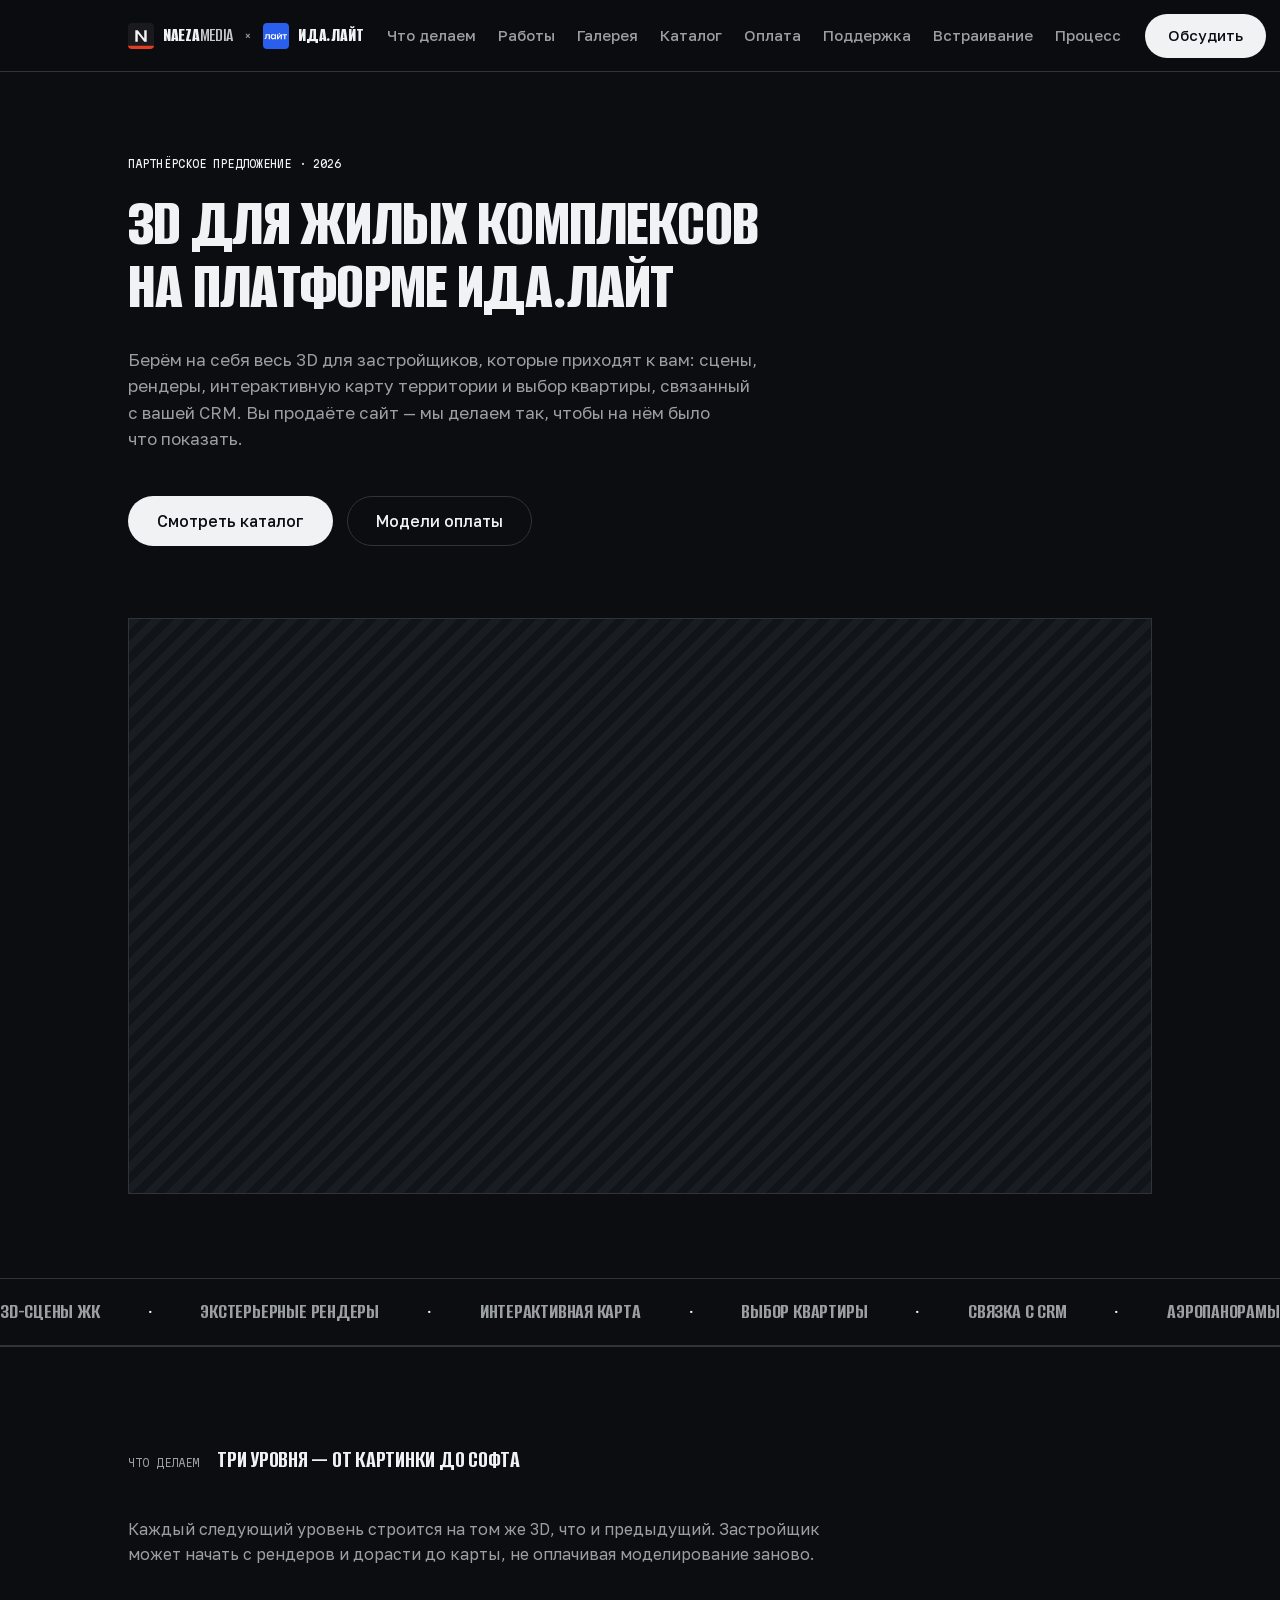
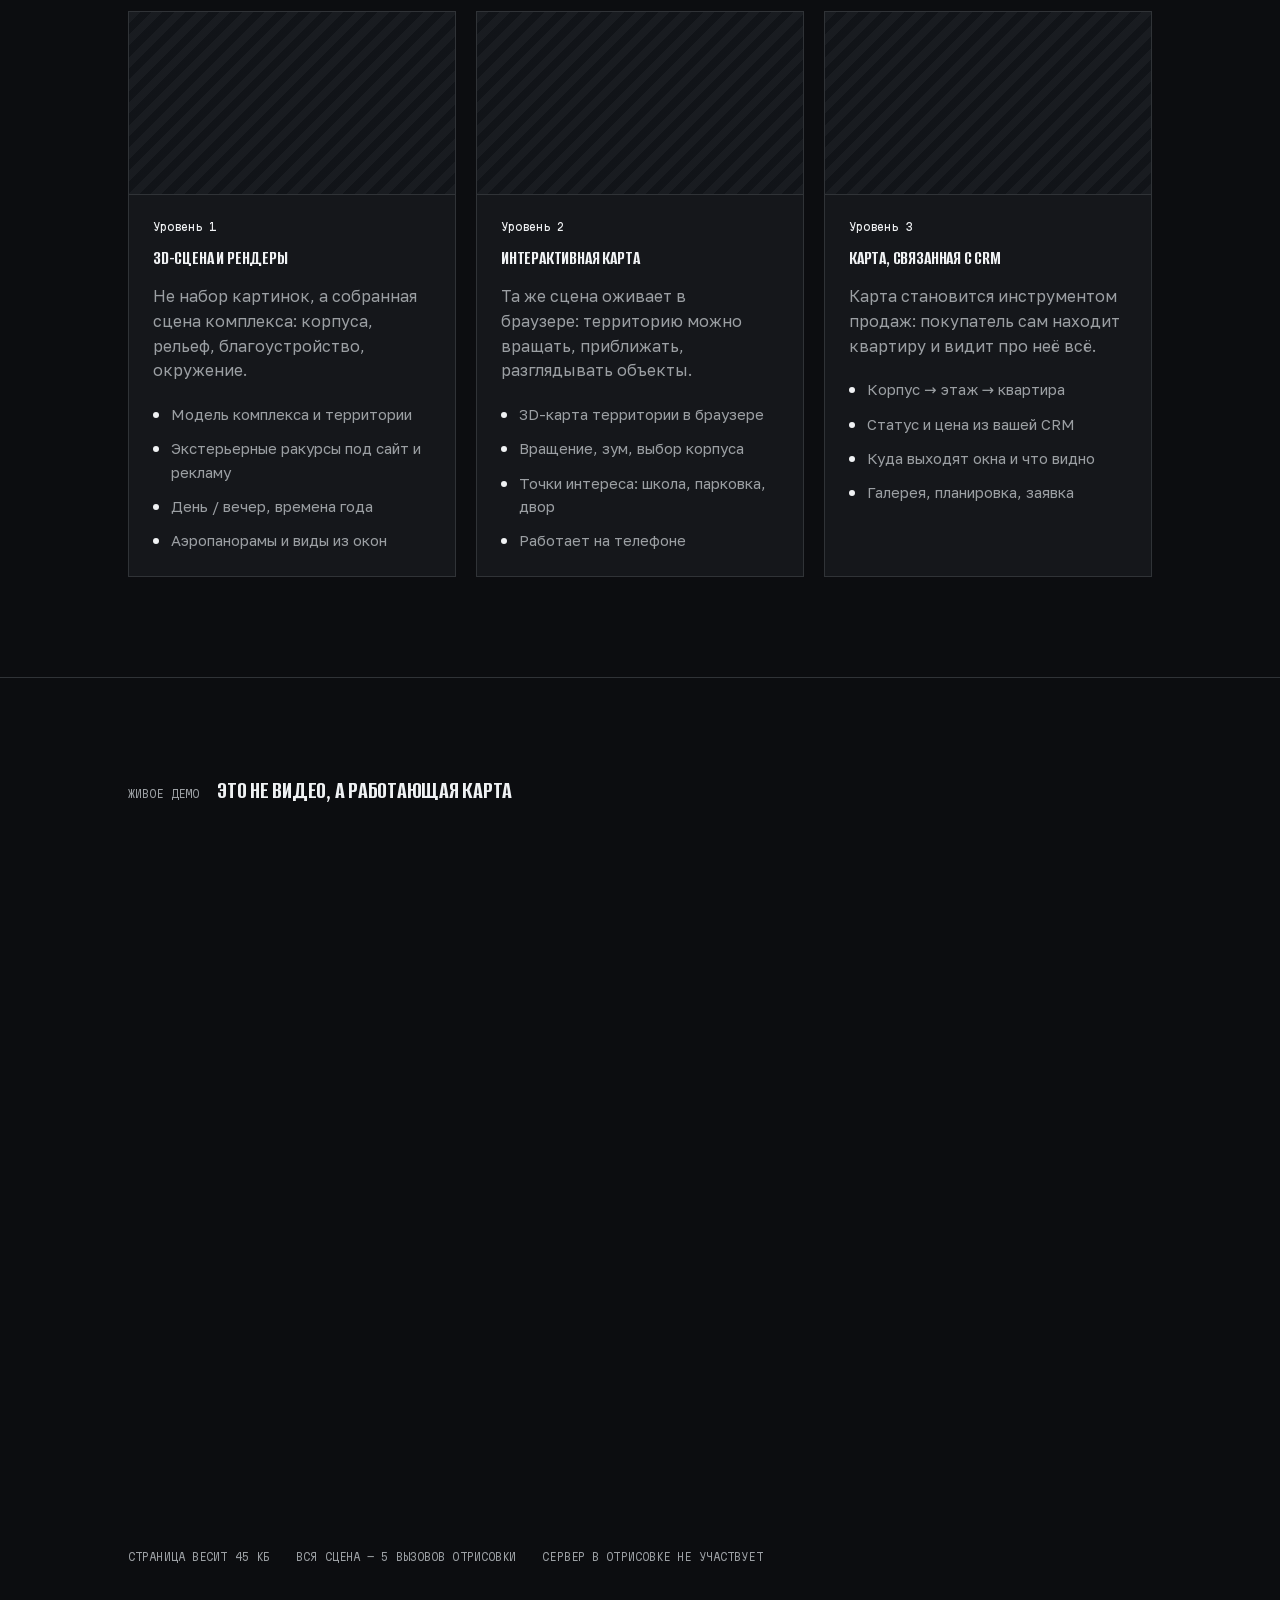
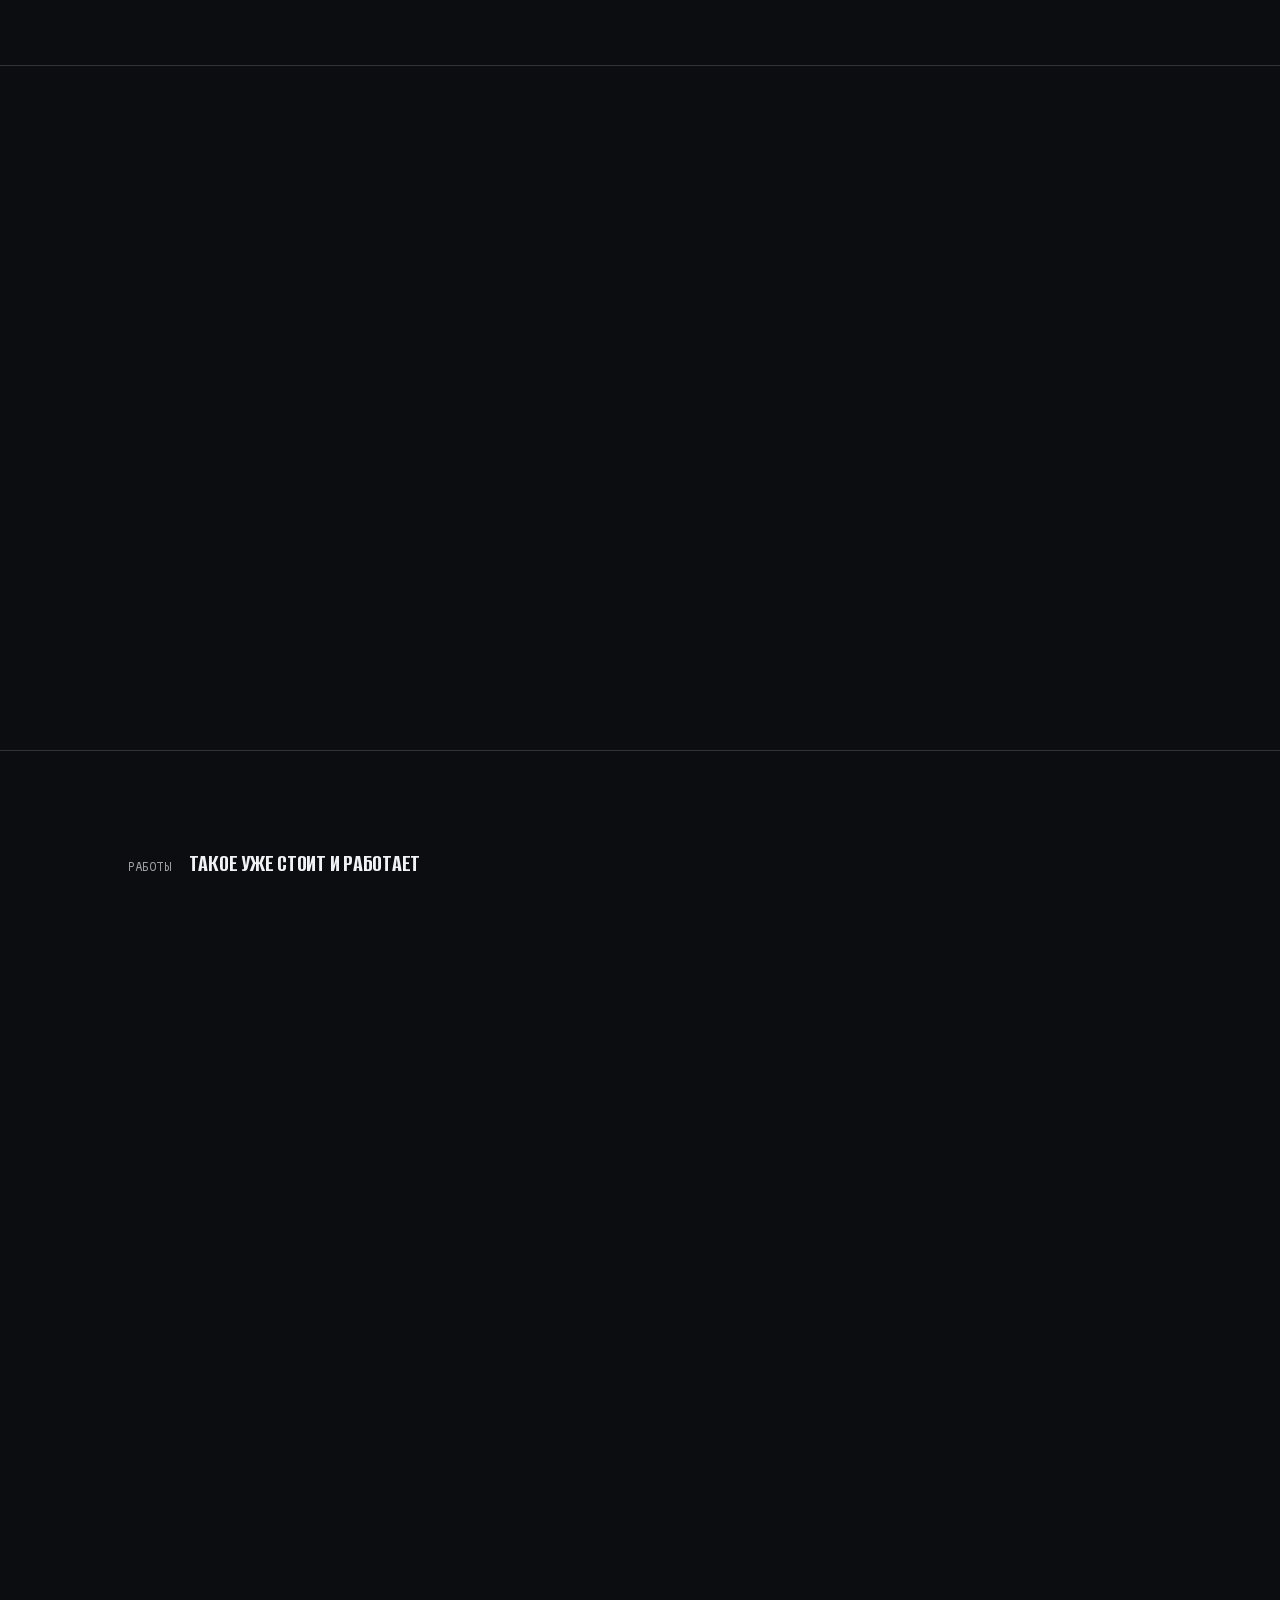
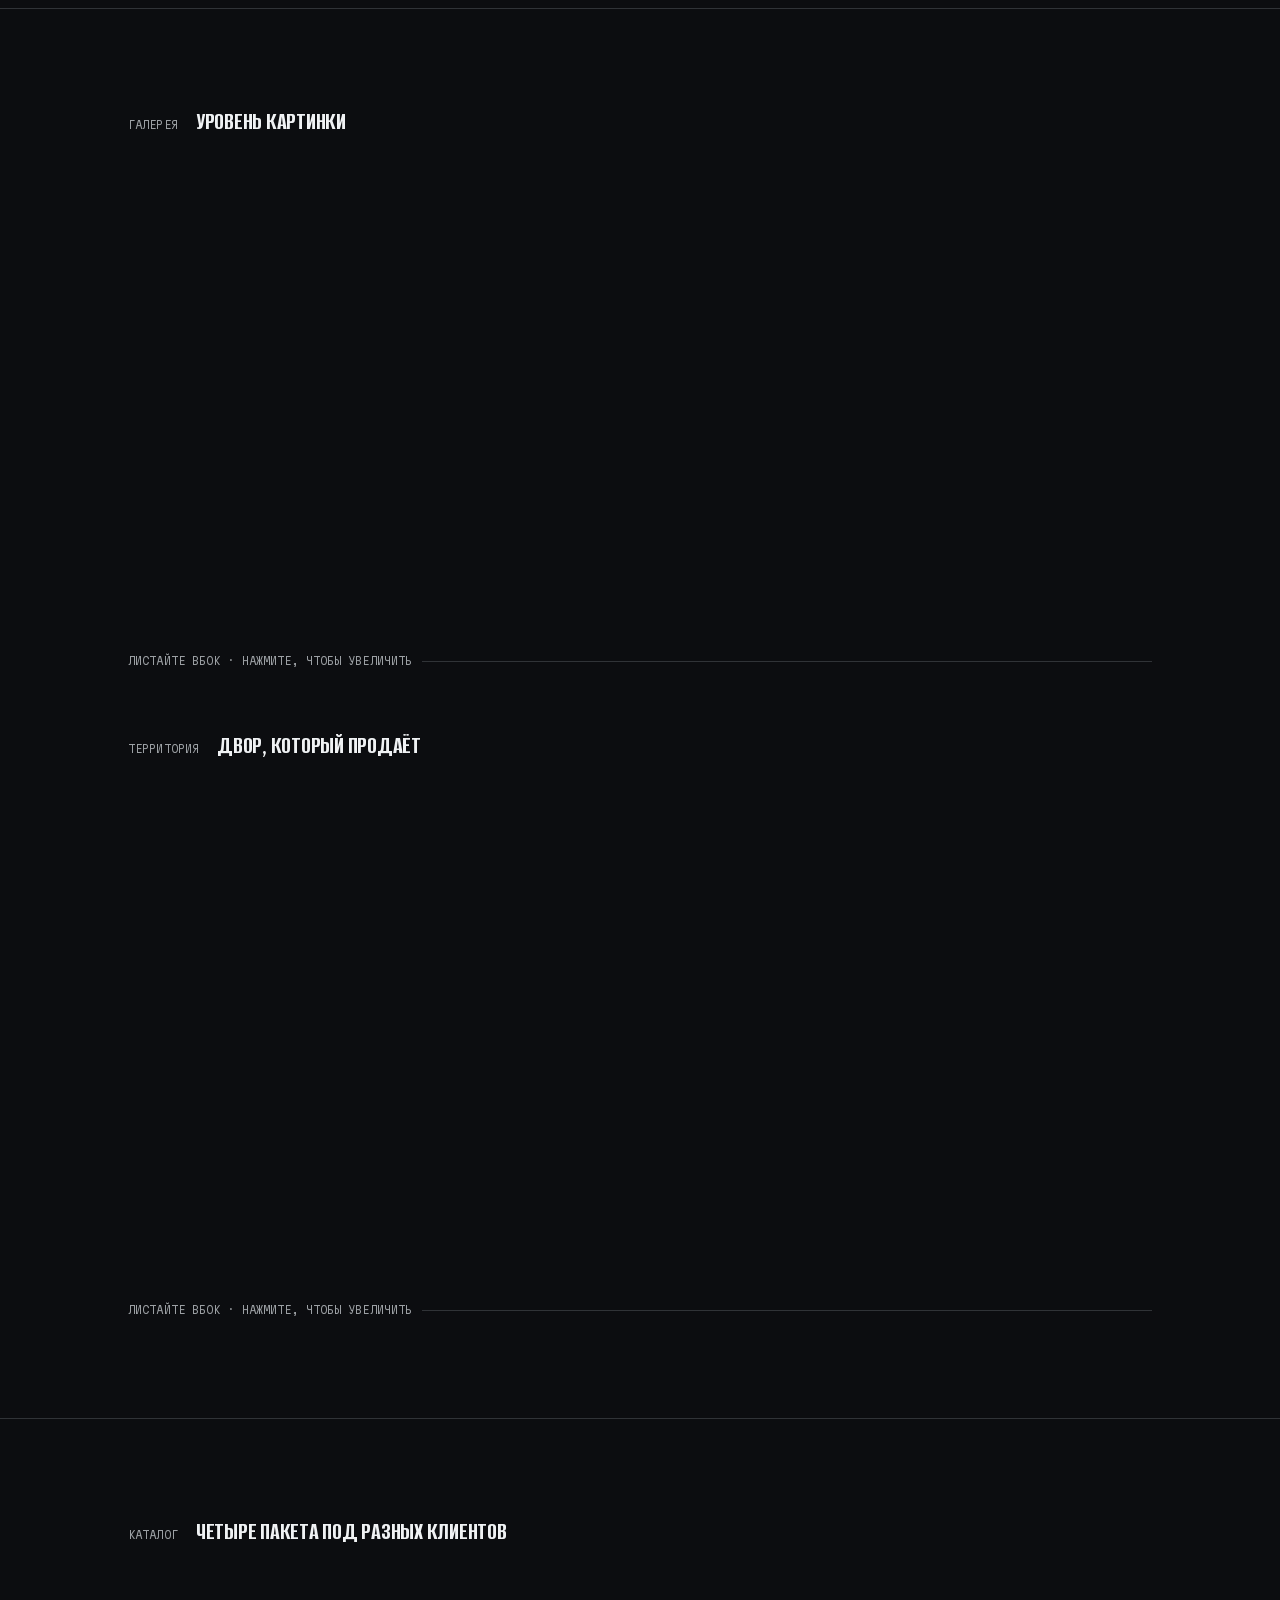
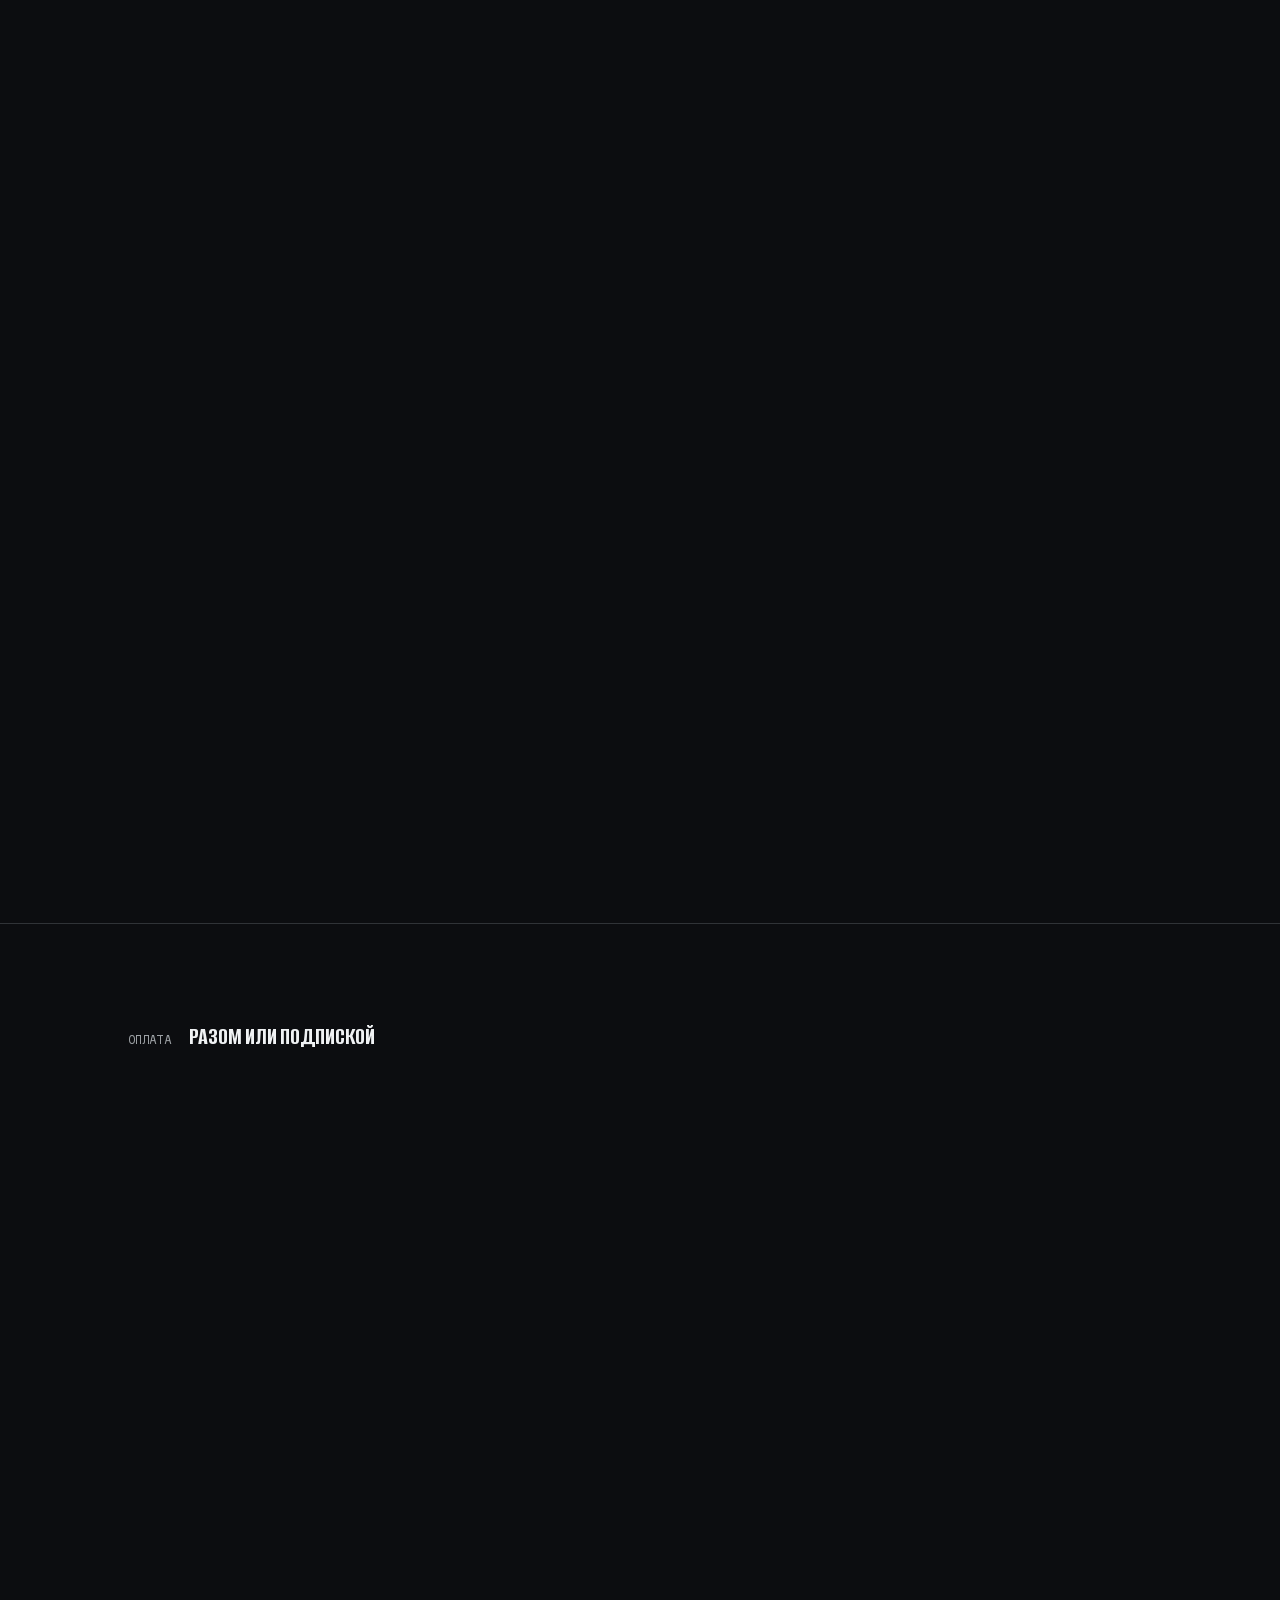
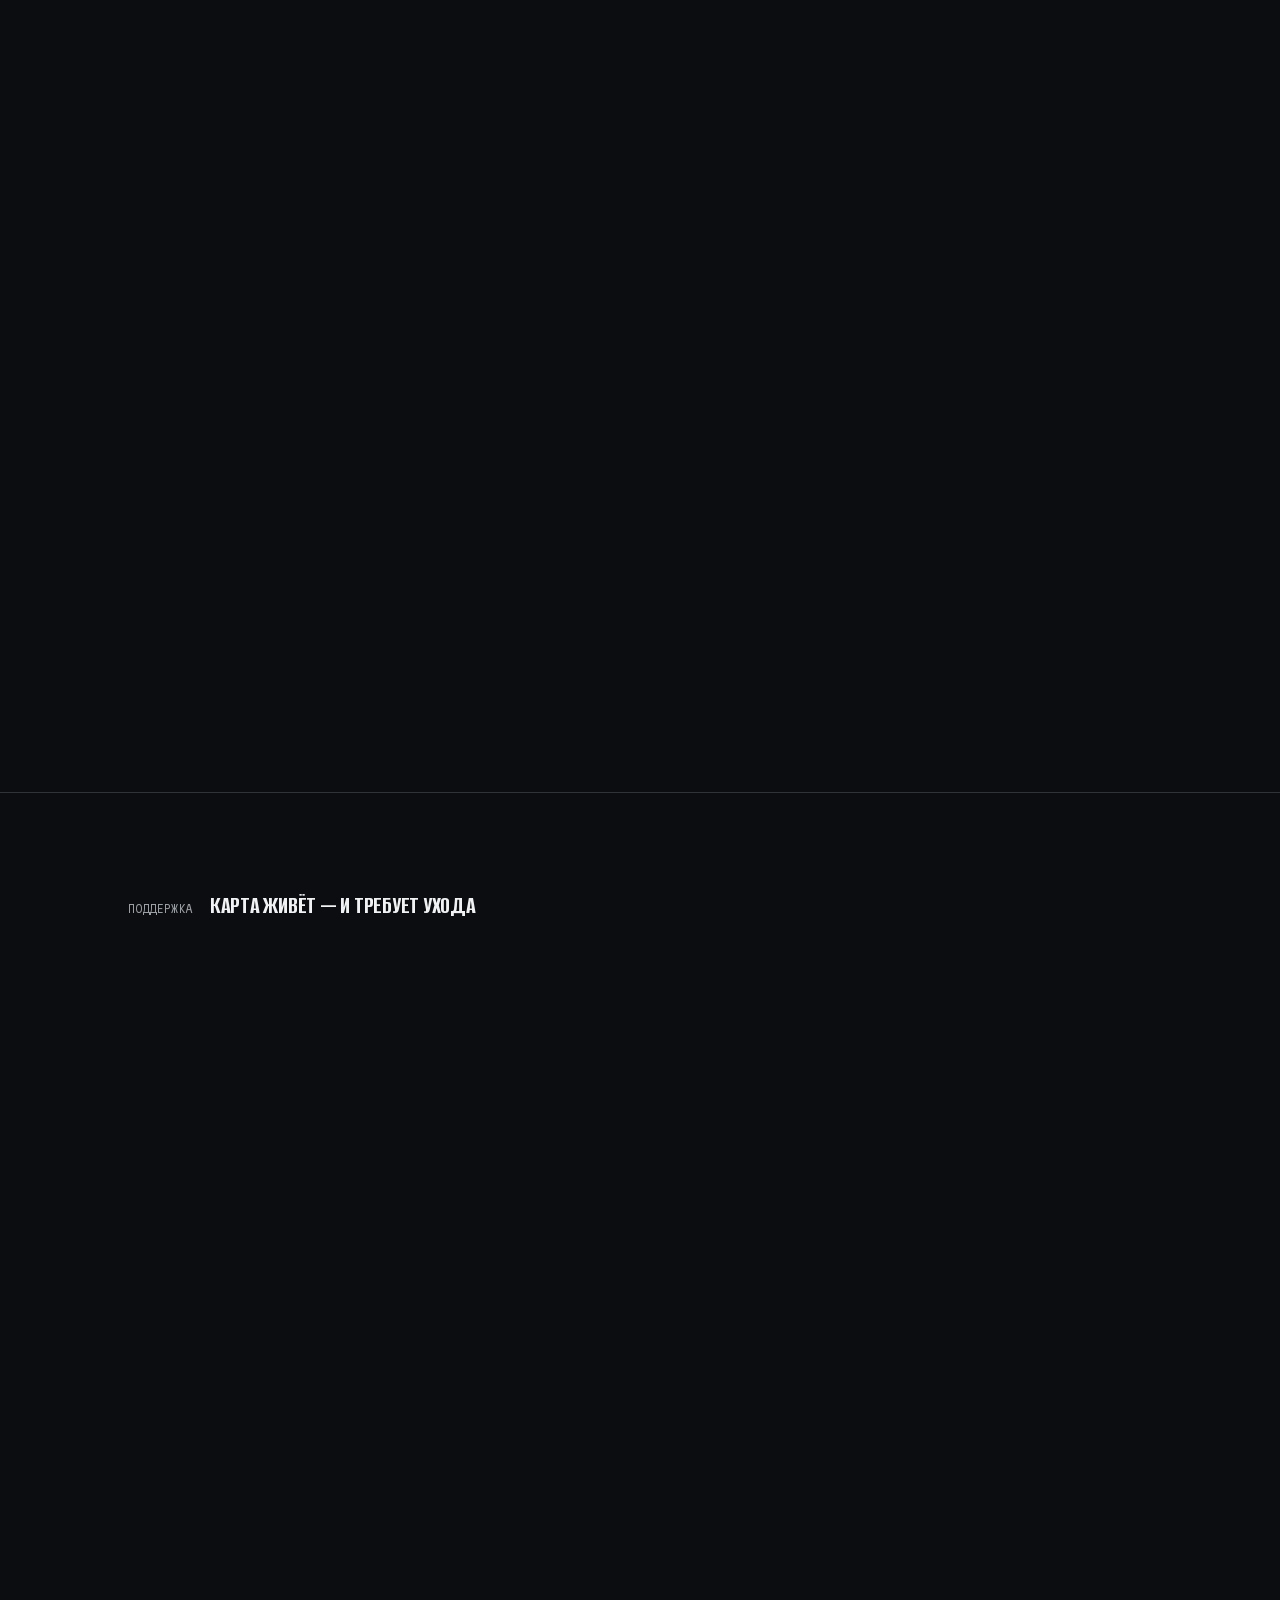
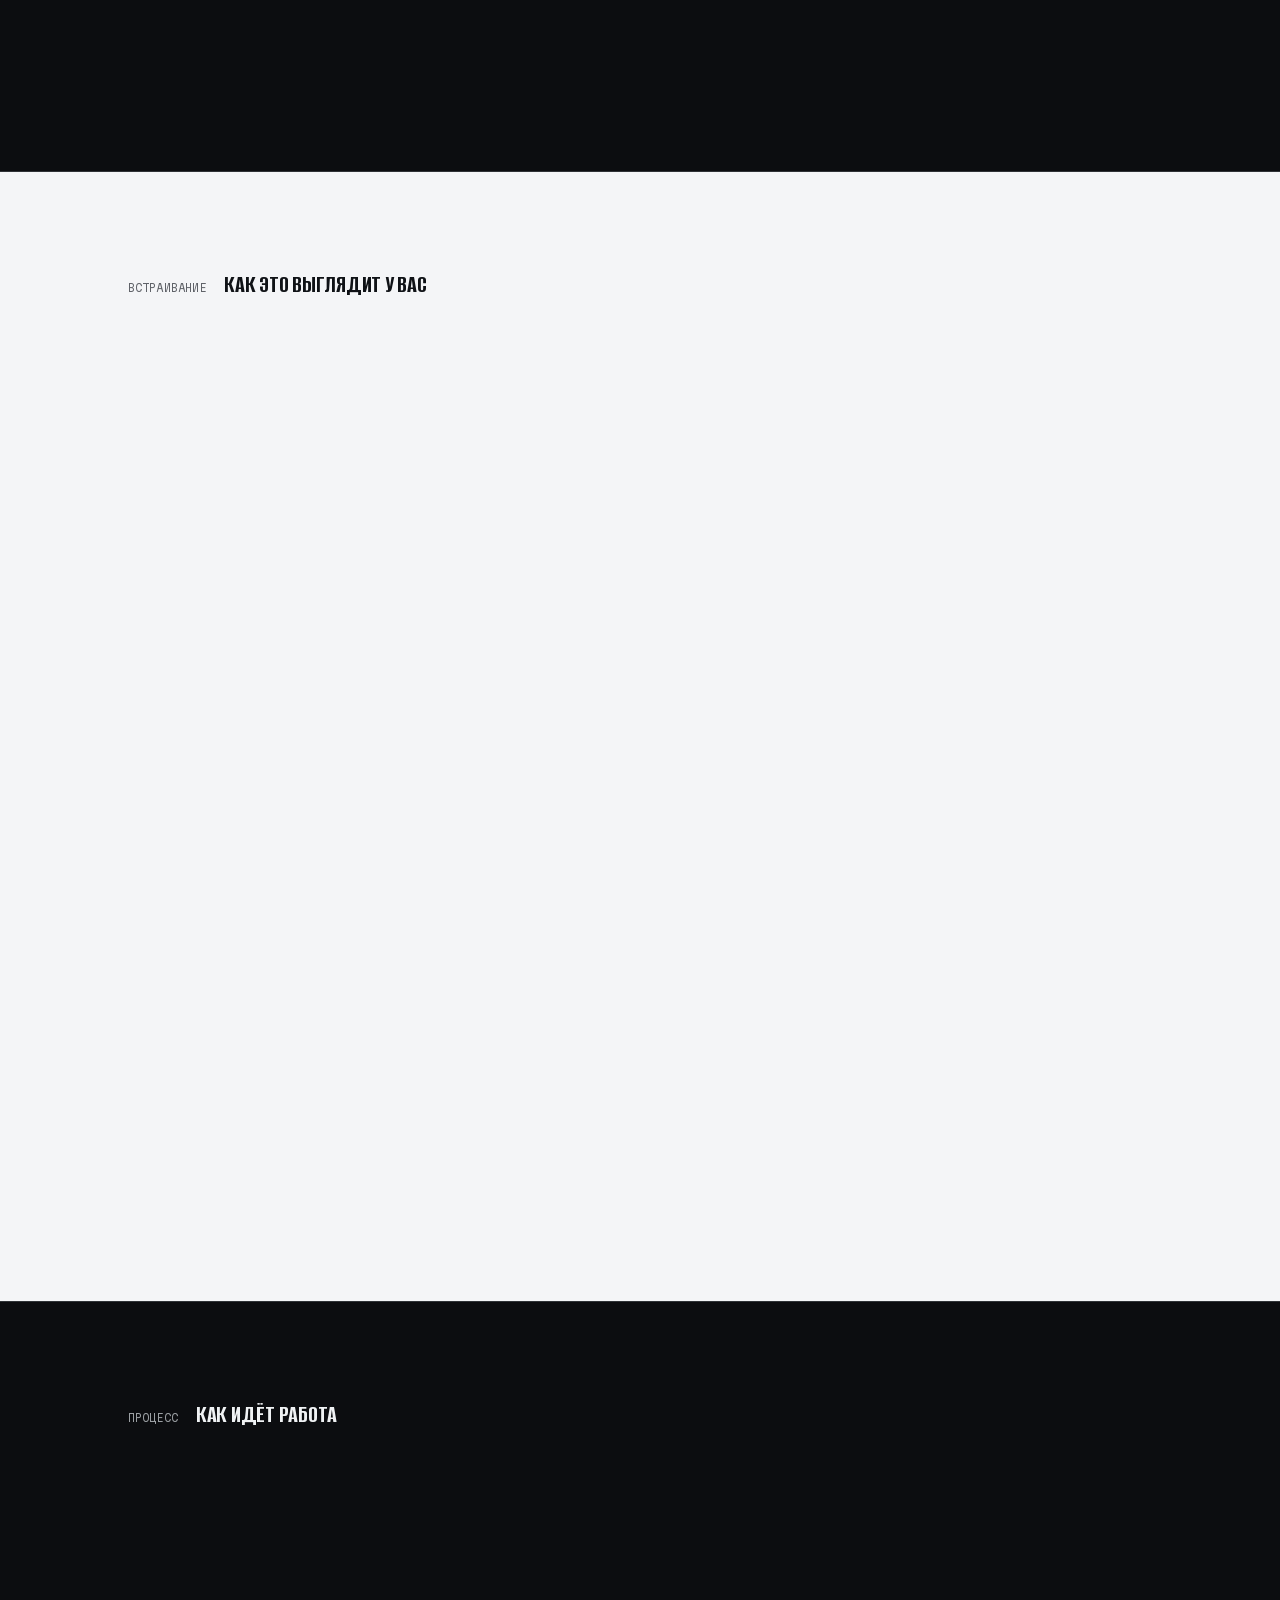
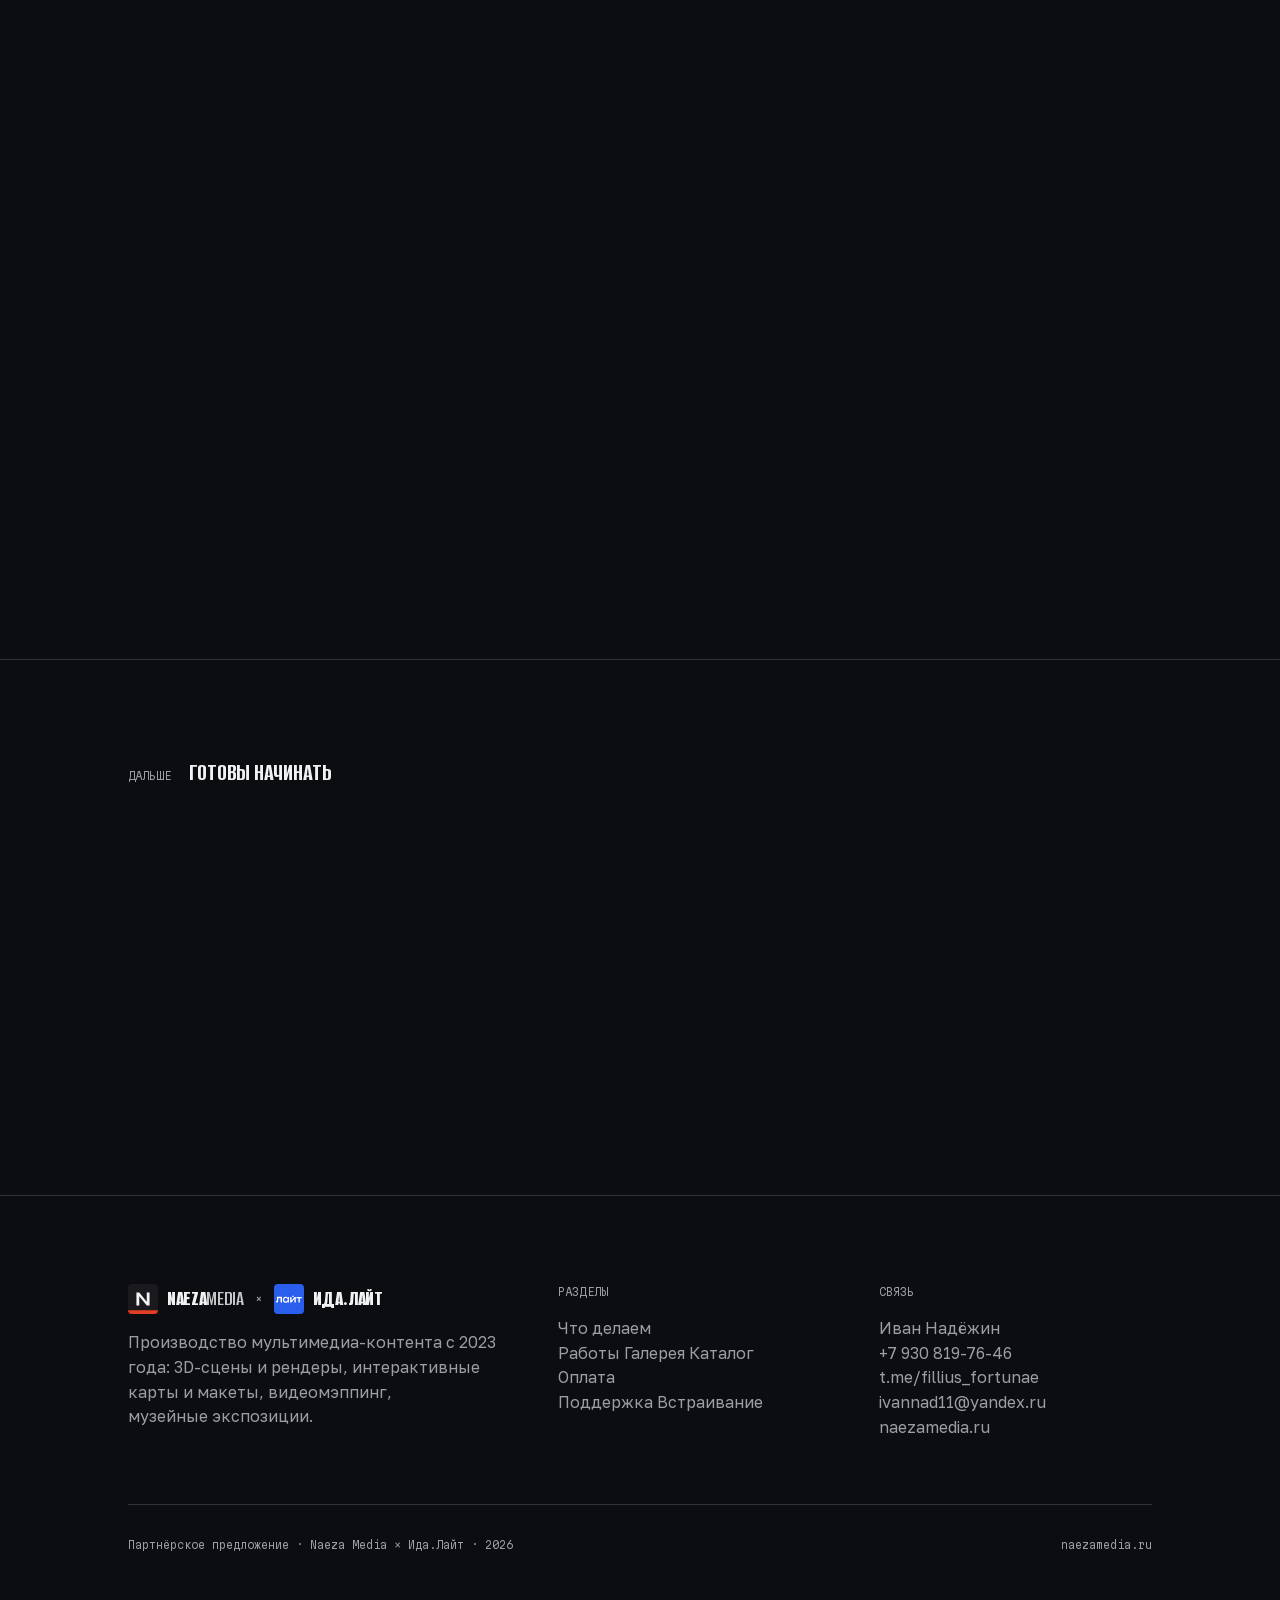
==== commit abde90f3: "Живое демо 3D-карты в КП + недостающая галерея Оригана - demo/map.html — интерактивная карта квартал" ====
--- a/index.html
+++ b/index.html
@@ -415,6 +415,31 @@
   </div>
 </section>
 
+<!-- ===================== ЖИВОЕ ДЕМО ===================== -->
+<style>
+.demoframe{position:relative;border:1px solid var(--line);overflow:hidden;background:var(--stripe)}
+.demoframe iframe{position:absolute;inset:0;width:100%;height:100%;border:0;display:block}
+.demofoot{display:flex;flex-wrap:wrap;gap:8px 26px;margin-top:14px}
+.demofoot span{color:var(--fgd)}
+@media(max-width:720px){.demoframe{aspect-ratio:4/5}}
+</style>
+<section id="demo">
+  <div class="wrap">
+    <div class="shead"><span class="mono">Живое демо</span><h2>Это не видео, а работающая карта</h2></div>
+    <p class="lead rv" style="margin-bottom:36px">Ниже — трёхмерная сцена, которую ваше устройство рисует прямо сейчас.
+      Вращайте, приближайте, нажмите на корпус: откроется карточка с этажами, ценой и остатком квартир.
+      Данные в демо условные, механика — та самая.</p>
+    <div class="demoframe r169 rv">
+      <iframe src="demo/map.html" title="Интерактивная 3D-карта квартала" loading="lazy" allowfullscreen></iframe>
+    </div>
+    <div class="demofoot mono">
+      <span>Страница весит 45 КБ</span>
+      <span>Вся сцена — 5 вызовов отрисовки</span>
+      <span>Сервер в отрисовке не участвует</span>
+    </div>
+  </div>
+</section>
+
 <!-- ===================== КЛЮЧЕВОЙ АРГУМЕНТ ===================== -->
 <section>
   <div class="wrap">
@@ -493,6 +518,24 @@
         <figure><img src="media/gallery/enc-07.jpg" alt="Рендер Encore Resort" loading="lazy"></figure>
         <figure><img src="media/gallery/enc-08.jpg" alt="Рендер Encore Resort" loading="lazy"></figure>
         <figure><img src="media/gallery/enc-09.jpg" alt="Рендер Encore Resort" loading="lazy"></figure>
+  </div>
+  <div class="wrap">
+    <div class="galhint"><span class="mono">Листайте вбок · нажмите, чтобы увеличить</span><span class="line"></span></div>
+  </div>
+  <div class="wrap">
+    <div class="shead" style="margin-top:64px"><span class="mono">Территория</span><h2>Двор, который продаёт</h2></div>
+    <p class="lead rv" style="margin-bottom:36px">ЖК «Оригана» — проект, для которого мы делали интерактивный
+      макет с собственным ПО. На карте покупатель видит именно это: площадки, арт-объекты, вечернюю подсветку,
+      а не серую схему с подписями.</p>
+  </div>
+  <div class="gal rv">
+        <figure><img src="media/gallery2/org-01.jpg" alt="Территория жилого комплекса" loading="lazy"></figure>
+        <figure><img src="media/gallery2/org-02.jpg" alt="Территория жилого комплекса" loading="lazy"></figure>
+        <figure><img src="media/gallery2/org-03.jpg" alt="Территория жилого комплекса" loading="lazy"></figure>
+        <figure><img src="media/gallery2/org-04.jpg" alt="Территория жилого комплекса" loading="lazy"></figure>
+        <figure><img src="media/gallery2/org-05.jpg" alt="Территория жилого комплекса" loading="lazy"></figure>
+        <figure><img src="media/gallery2/org-06.jpg" alt="Территория жилого комплекса" loading="lazy"></figure>
+        <figure><img src="media/gallery2/org-07.jpg" alt="Территория жилого комплекса" loading="lazy"></figure>
   </div>
   <div class="wrap">
     <div class="galhint"><span class="mono">Листайте вбок · нажмите, чтобы увеличить</span><span class="line"></span></div>
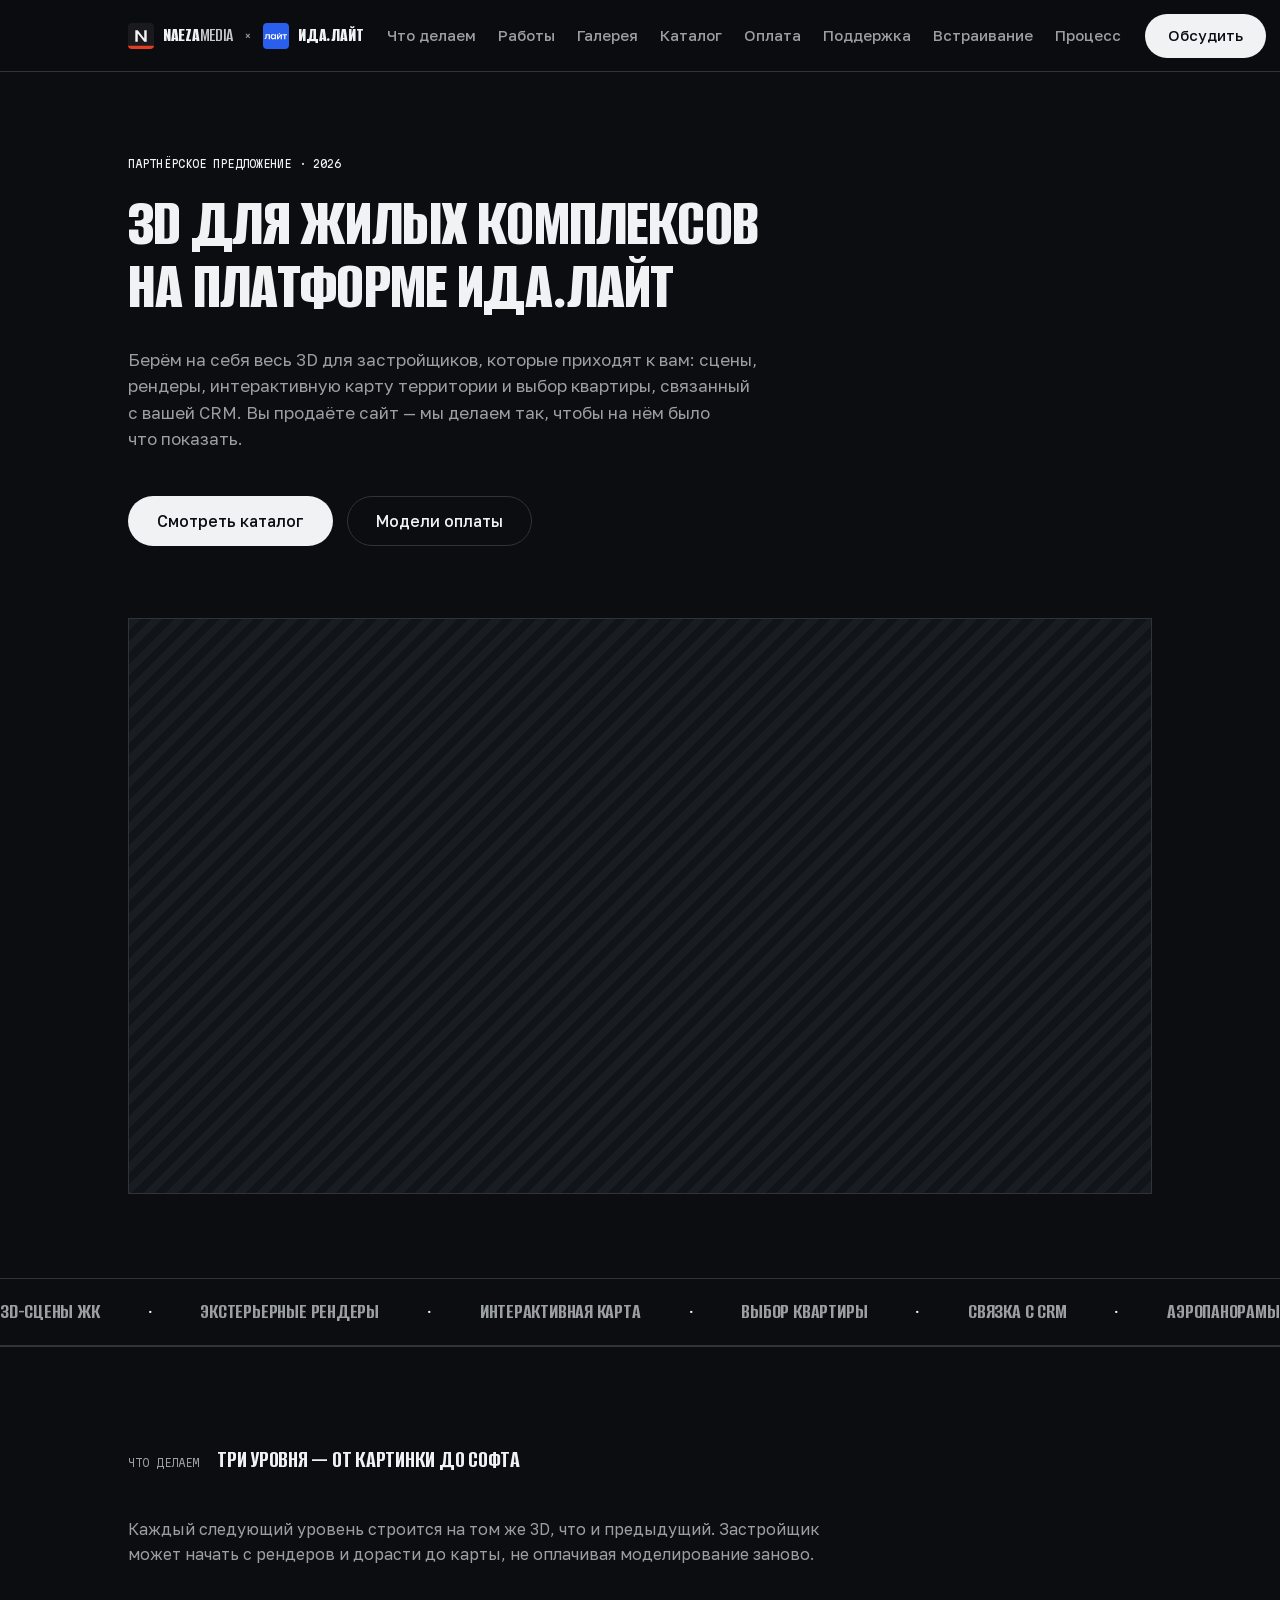
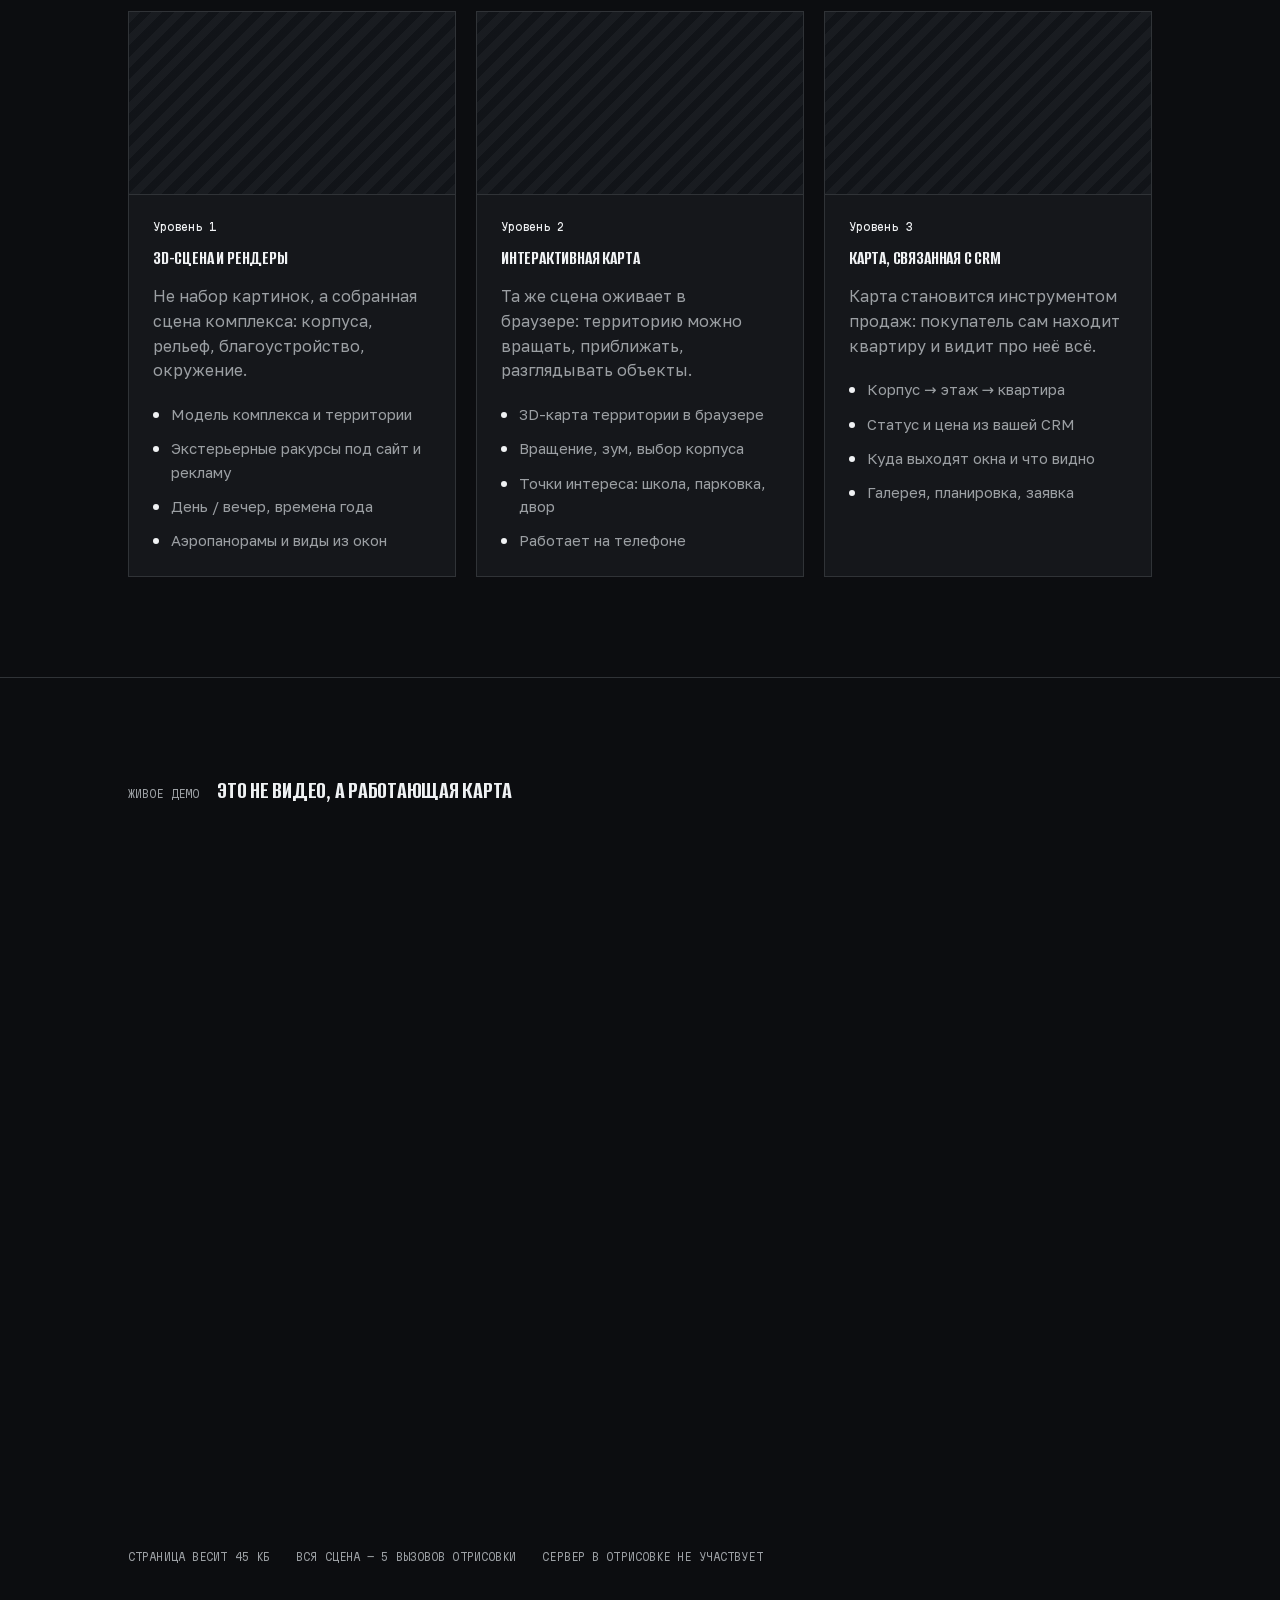
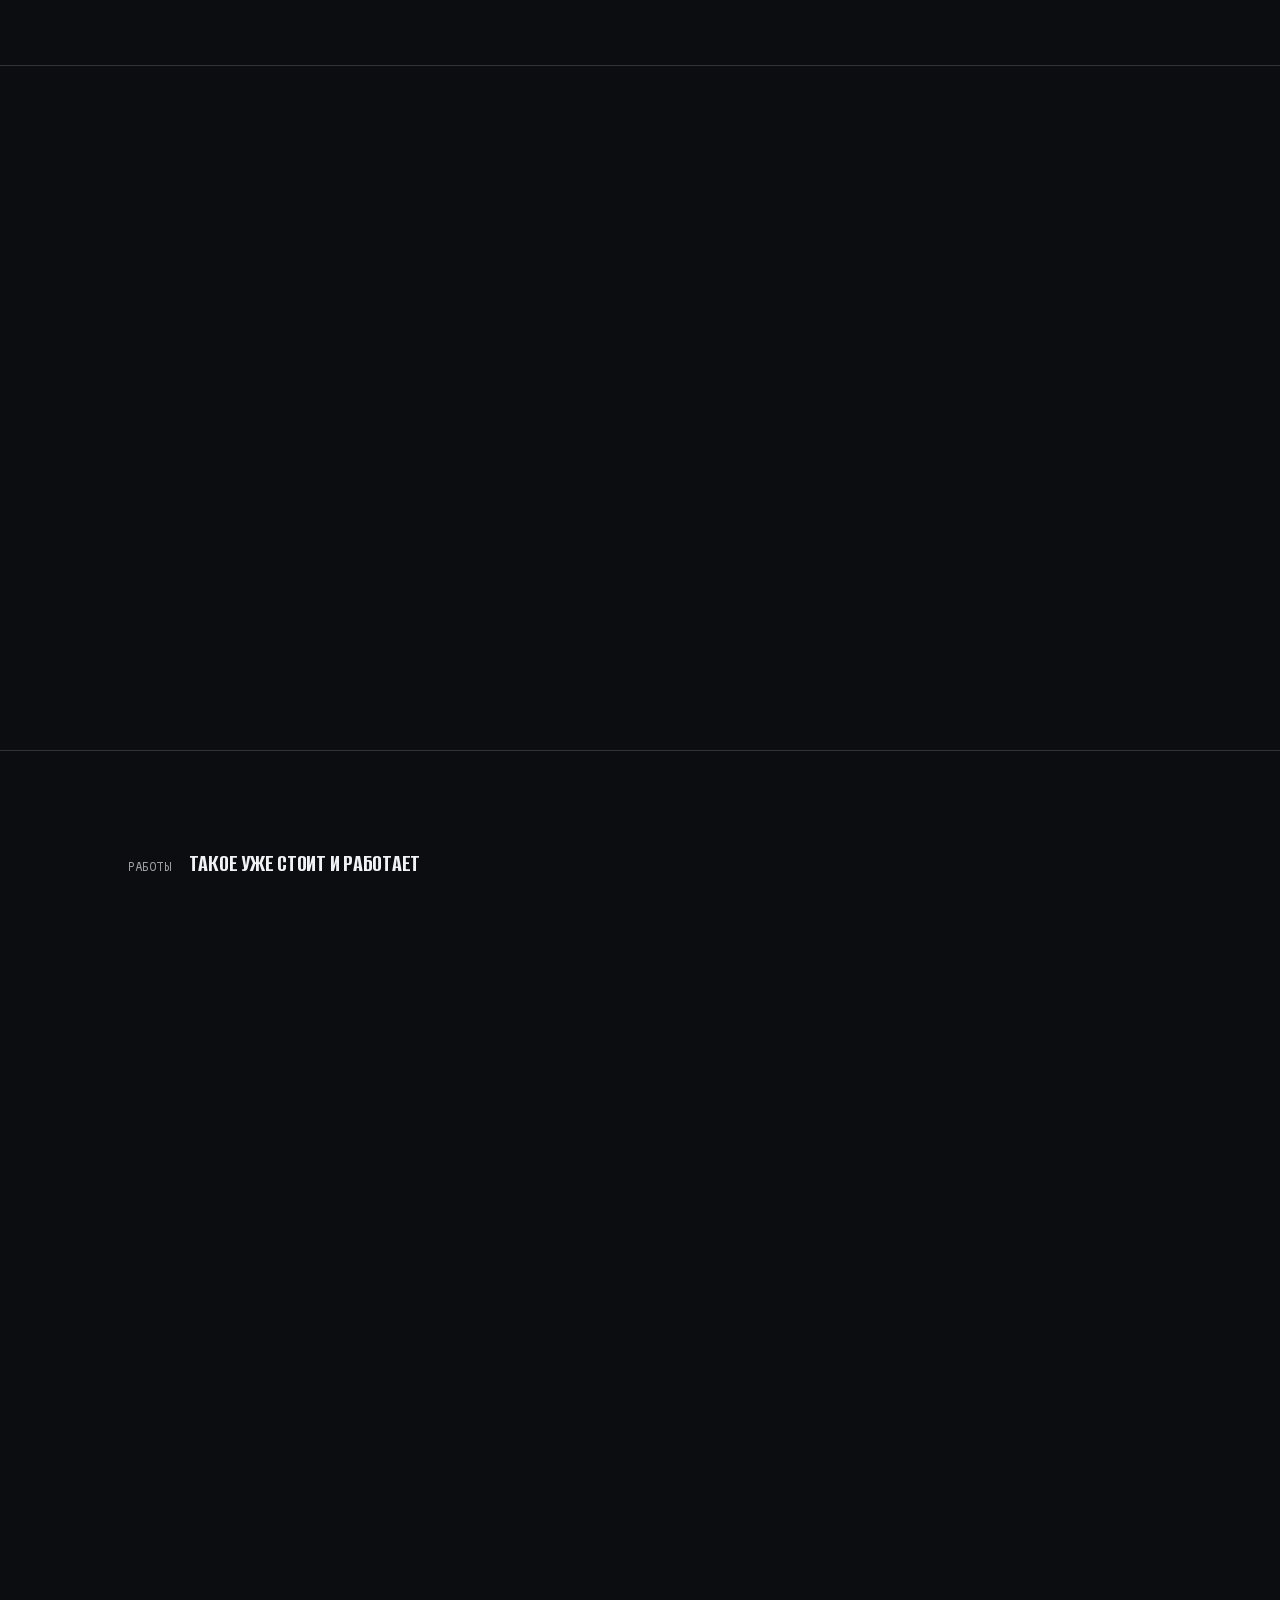
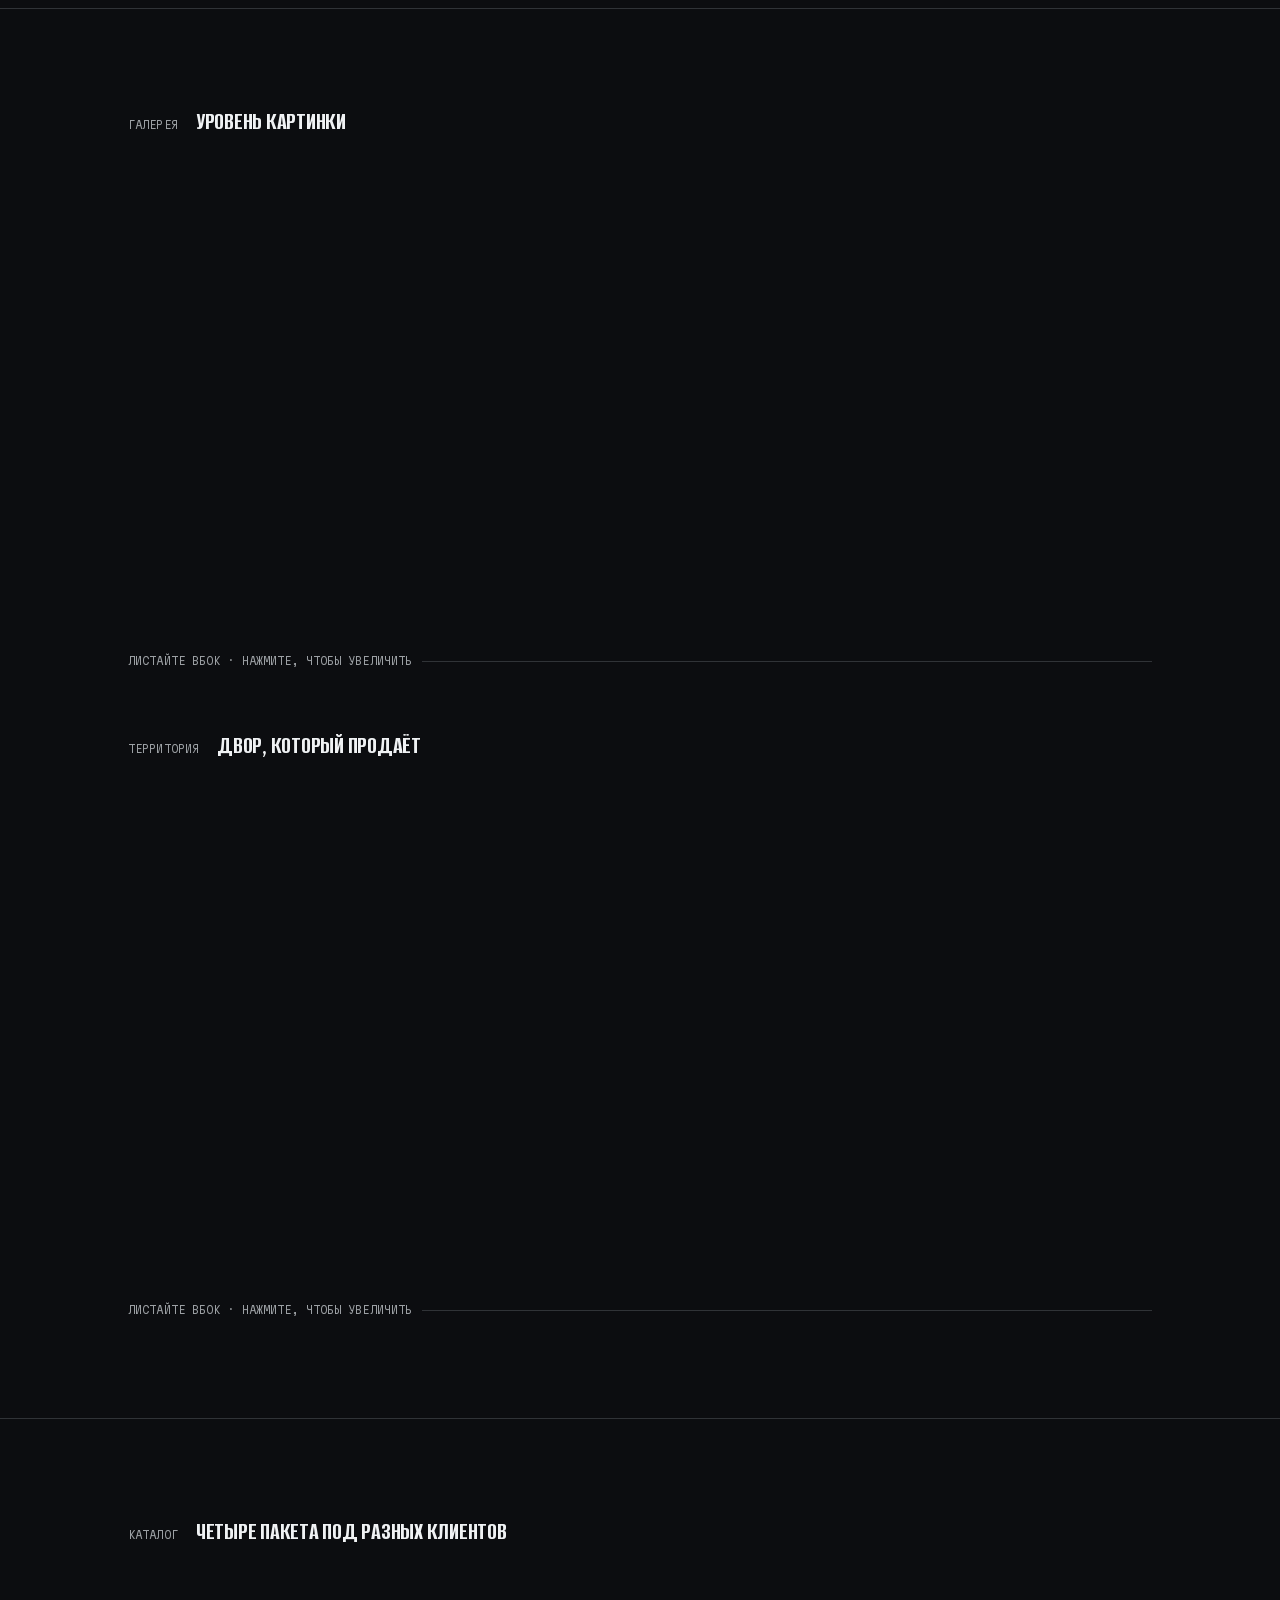
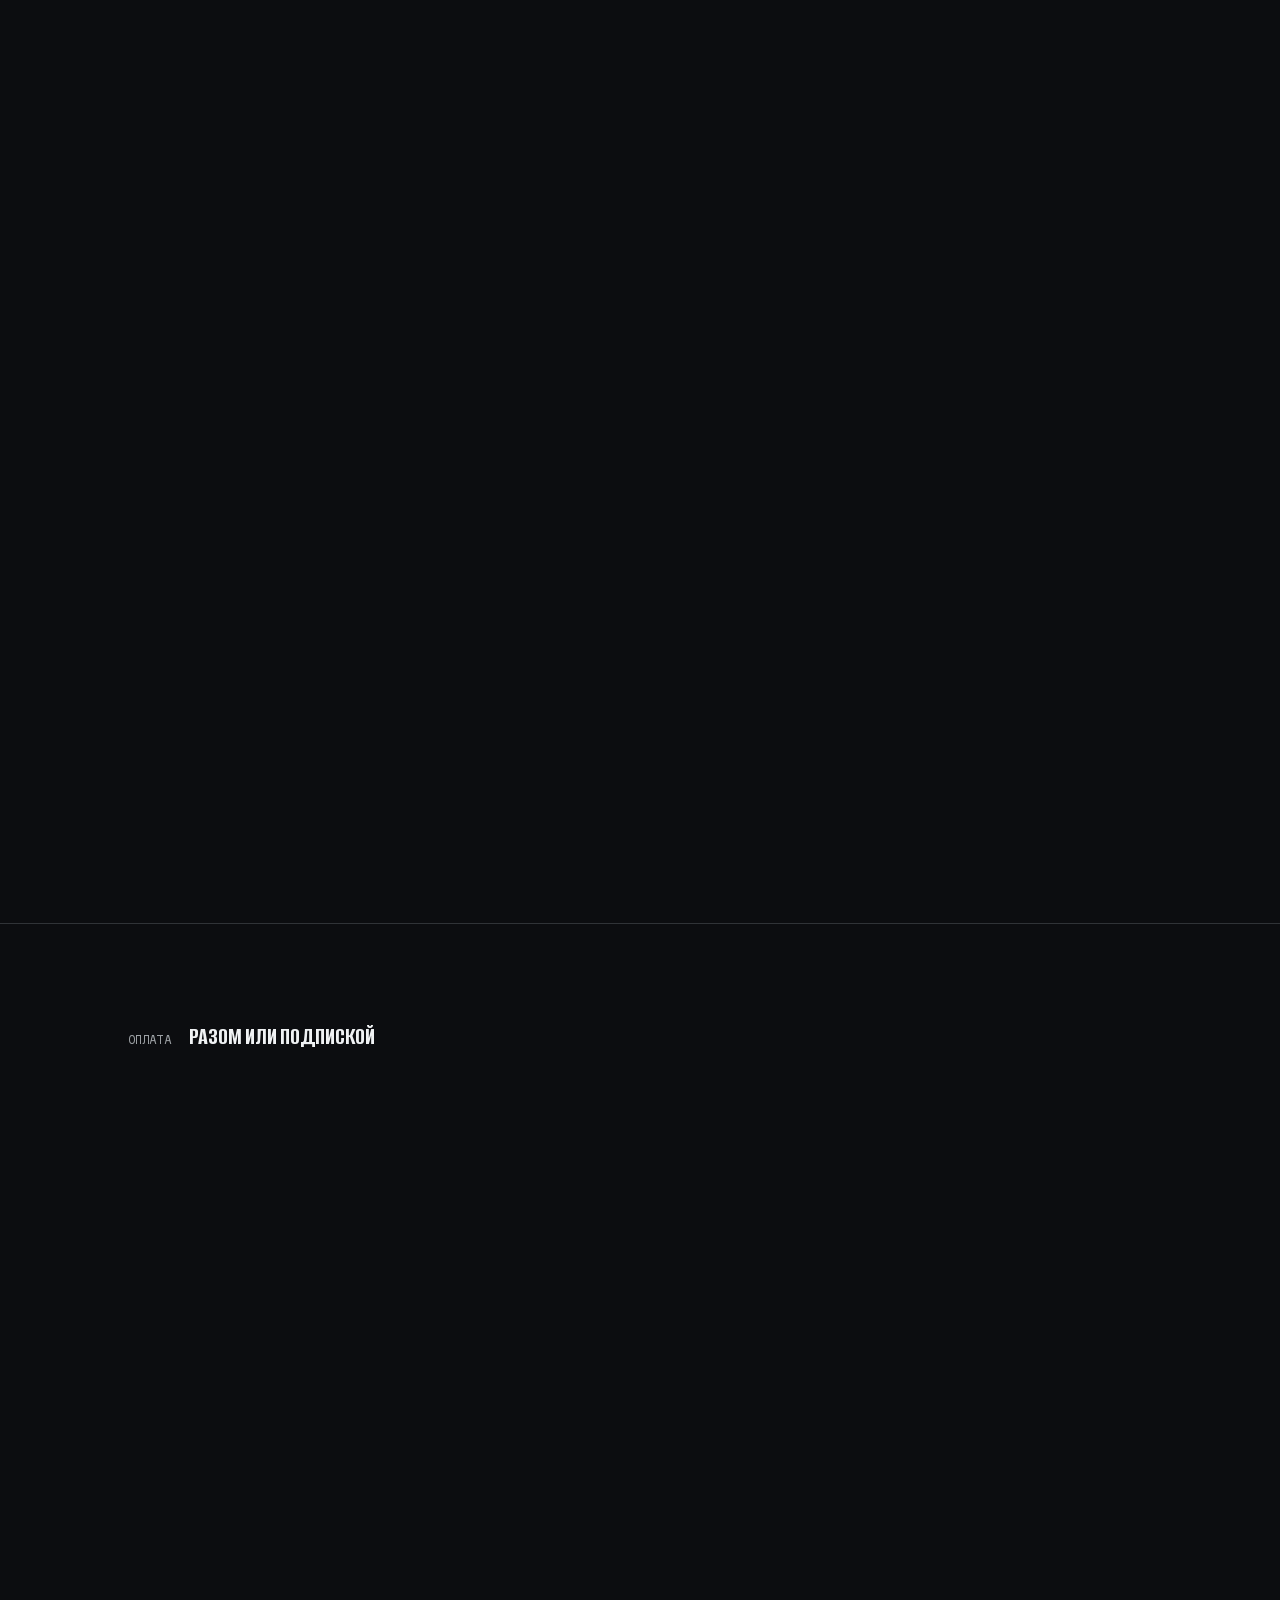
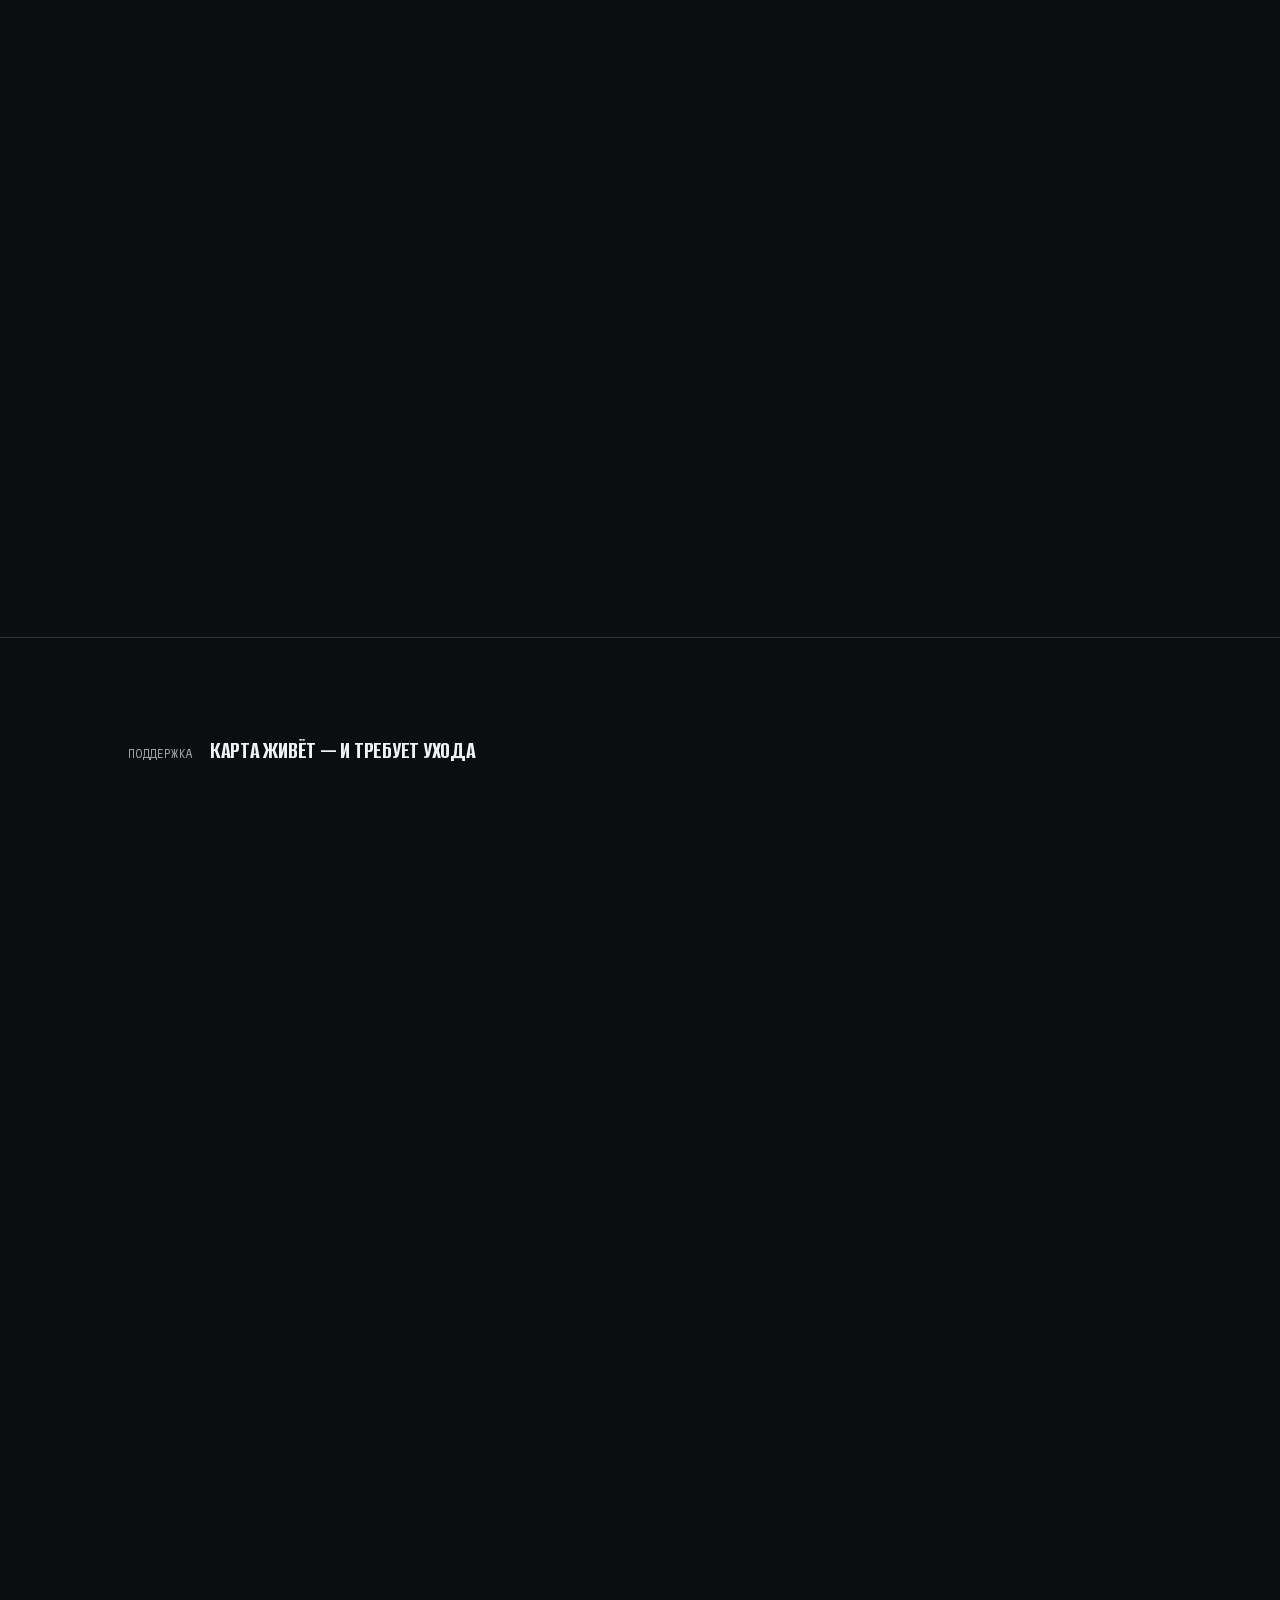
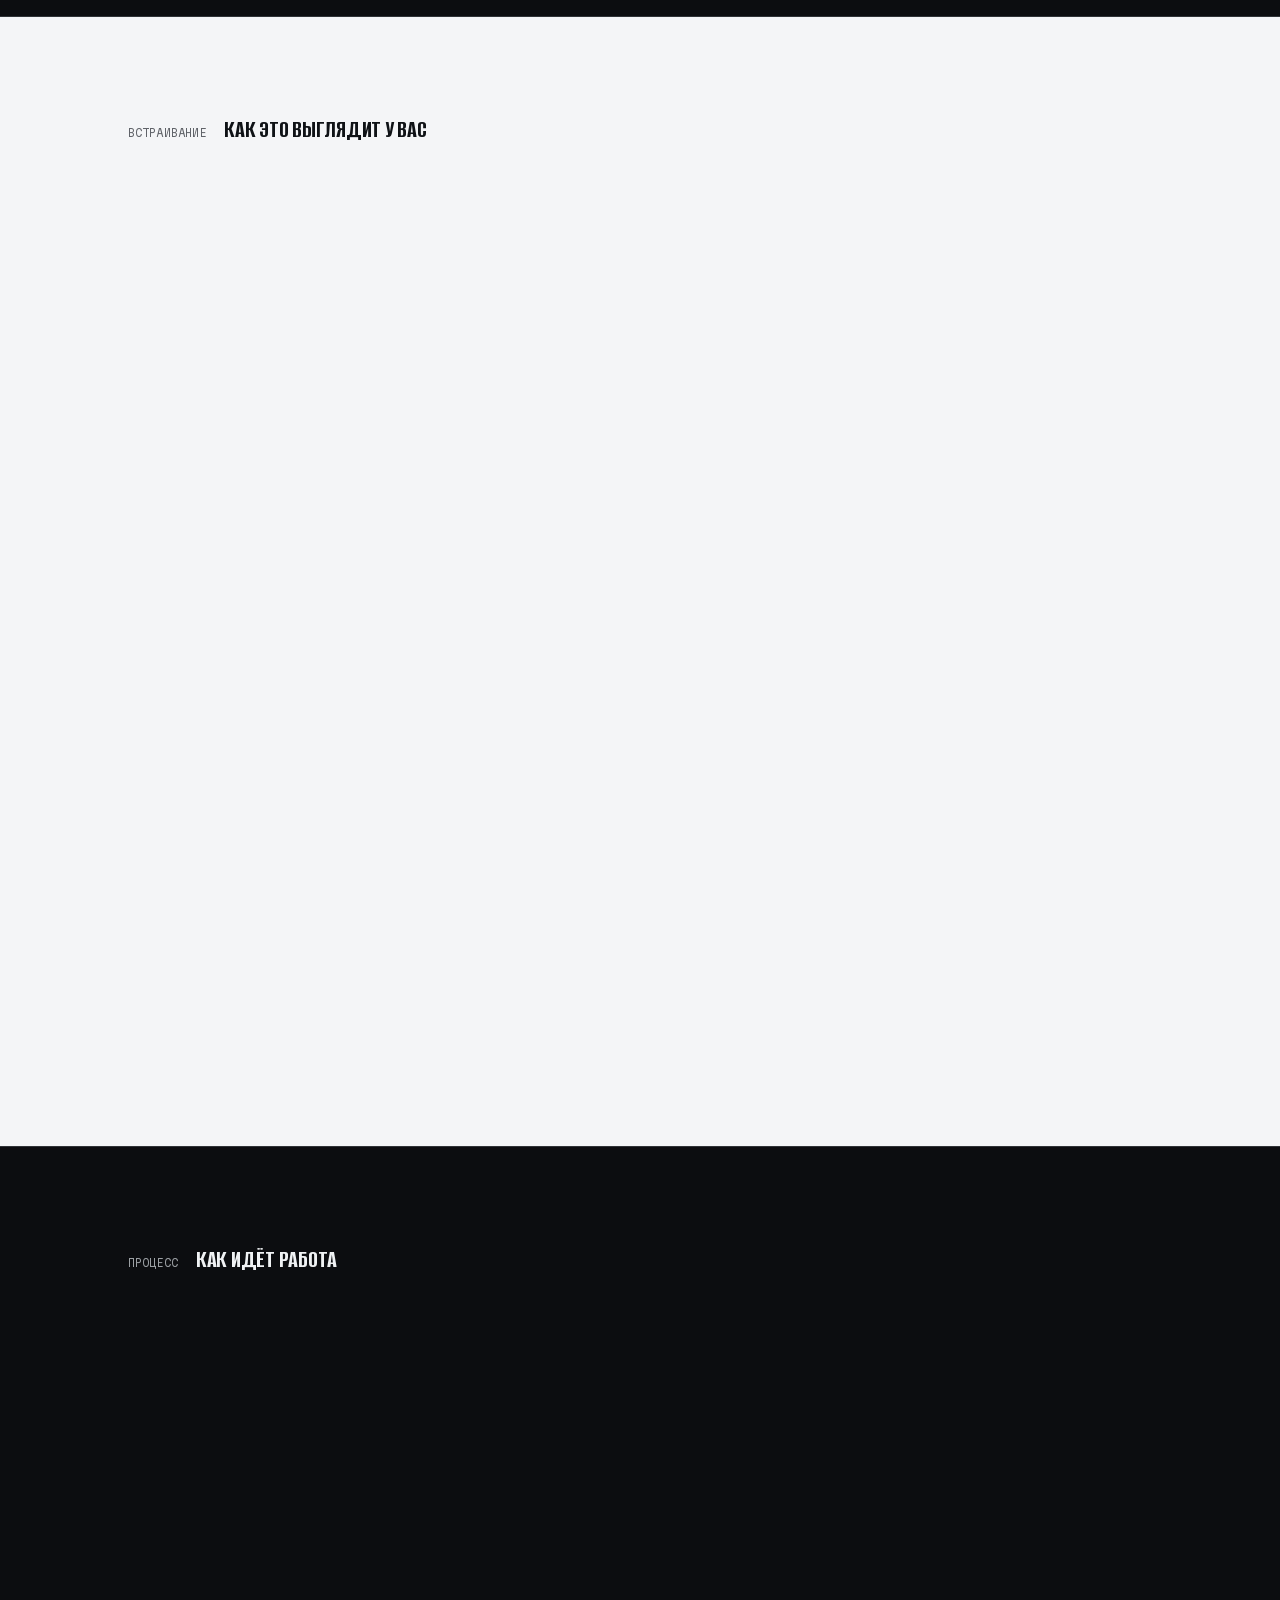
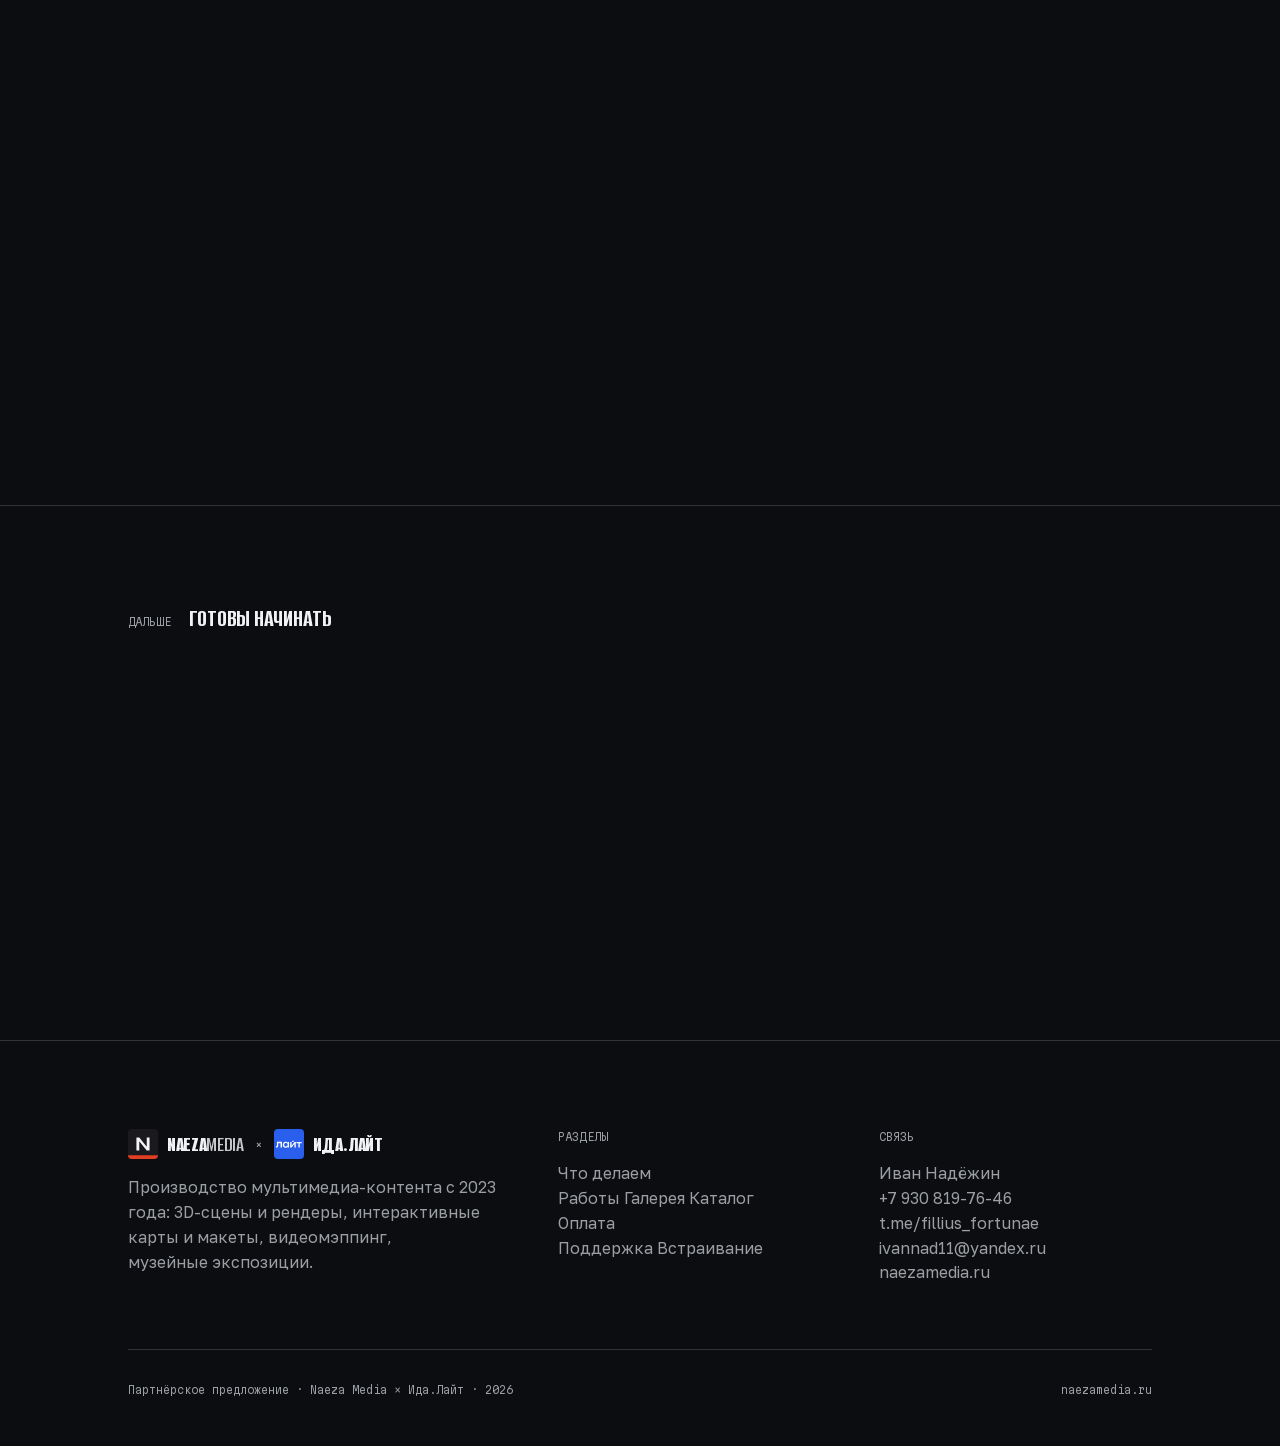
==== commit b8156a6d: "«Что это даёт вам» — компактнее и в две колонки, модели оплаты рядом на телефоне Блок с пятью тезиса" ====
--- a/index.html
+++ b/index.html
@@ -189,6 +189,13 @@
 .pay{border:1px solid var(--line);padding:28px;background:var(--bg2)}
 .pay h3{margin-bottom:20px}
 .pay .tag{font:var(--mono4);color:var(--acc);display:block;margin-bottom:14px}
+/* «что это даёт» — пять коротких тезисов, им хватает двух колонок и мелкого кегля */
+.gives{border:1px solid var(--line);padding:26px 28px;background:var(--bg2)}
+.gives h3{margin-bottom:16px}
+/* колонки, а не сетка: тезисы разной длины текут плотно, без дыр между строками */
+.gives .cols{column-count:2;column-gap:34px}
+.gives .cols>div{break-inside:avoid;margin-bottom:14px}
+.gives p{font-size:14.5px;line-height:1.5}
 
 /* ---------- как встраивается (светлый блок) ---------- */
 .light{background:oklch(0.97 0.003 250);color:oklch(0.22 0.01 260)}
@@ -278,6 +285,23 @@
   /* таблицы должны читаться без горизонтального скролла */
   th,td{padding:11px 0;font-size:14px}
   .pack,.pay,.light .card,.idaside{padding:22px}
+  /* модели оплаты остаются рядом и на телефоне — их сравнивают друг с другом */
+  .paygrid{grid-template-columns:repeat(2,1fr);gap:12px}
+  .paygrid .pay{padding:16px 14px}
+  .paygrid .pay h3{font-size:17px;margin-bottom:14px}
+  .paygrid .pay p{font-size:13px;line-height:1.45}
+  .paygrid .pay .tag{margin-bottom:10px}
+  /* в узкой колонке сумма встаёт под названием строки, а не рядом с ним */
+  .paygrid table{width:100%}
+  .paygrid td{display:block;width:auto;padding:7px 0 0;font-size:12.5px;line-height:1.35}
+  .paygrid td.num{padding:1px 0 7px;font-size:14px;text-align:left}
+  .paygrid tr{display:block;border-bottom:1px solid var(--line)}
+  .paygrid tr:last-child{border-bottom:0}
+  /* моноширинная сноска в узкой колонке разъезжается на десяток строк */
+  .paygrid p.mono{font:400 11.5px/1.45 'Golos Text',system-ui,sans-serif;
+    text-transform:none;letter-spacing:0;margin-top:14px!important}
+  .gives{padding:20px}
+  .gives .cols{column-count:1}
   .level .body{padding:20px}
   .price{font-size:26px}
   .arg{gap:28px}
@@ -477,7 +501,7 @@
 
     <div class="grid g2">
       <a class="case rv" href="https://naezamedia.ru/cases/origana/?utm_source=kp&amp;utm_medium=partner&amp;utm_campaign=idalite&amp;utm_content=case_origana" target="_blank" rel="noopener">
-        <div class="ph"><img src="media/cases/origana.jpg" alt="Интерактивный макет «Оригана»" loading="lazy"></div>
+        <div class="ph"><img src="media/cases/origana.webp" alt="Интерактивный макет «Оригана»" loading="lazy"></div>
         <div class="cb">
           <div>
             <h3>Оригана</h3>
@@ -488,7 +512,7 @@
       </a>
 
       <a class="case rv" href="https://naezamedia.ru/cases/encore/?utm_source=kp&amp;utm_medium=partner&amp;utm_campaign=idalite&amp;utm_content=case_encore" target="_blank" rel="noopener">
-        <div class="ph"><img src="media/cases/encore.jpg" alt="Интерактивный макет Encore" loading="lazy"></div>
+        <div class="ph"><img src="media/cases/encore.webp" alt="Интерактивный макет Encore" loading="lazy"></div>
         <div class="cb">
           <div>
             <h3>Encore</h3>
@@ -509,15 +533,15 @@
       покупатель на экране. Такие же кадры получает застройщик в пакетах «Витрина» и «Комплекс».</p>
   </div>
   <div class="gal rv">
-        <figure><img src="media/gallery/enc-01.jpg" alt="Рендер Encore Resort" loading="lazy"></figure>
-        <figure><img src="media/gallery/enc-02.jpg" alt="Рендер Encore Resort" loading="lazy"></figure>
-        <figure><img src="media/gallery/enc-03.jpg" alt="Рендер Encore Resort" loading="lazy"></figure>
-        <figure><img src="media/gallery/enc-04.jpg" alt="Рендер Encore Resort" loading="lazy"></figure>
-        <figure><img src="media/gallery/enc-05.jpg" alt="Рендер Encore Resort" loading="lazy"></figure>
-        <figure><img src="media/gallery/enc-06.jpg" alt="Рендер Encore Resort" loading="lazy"></figure>
-        <figure><img src="media/gallery/enc-07.jpg" alt="Рендер Encore Resort" loading="lazy"></figure>
-        <figure><img src="media/gallery/enc-08.jpg" alt="Рендер Encore Resort" loading="lazy"></figure>
-        <figure><img src="media/gallery/enc-09.jpg" alt="Рендер Encore Resort" loading="lazy"></figure>
+        <figure><img src="media/gallery/enc-01.webp" alt="Рендер Encore Resort" loading="lazy"></figure>
+        <figure><img src="media/gallery/enc-02.webp" alt="Рендер Encore Resort" loading="lazy"></figure>
+        <figure><img src="media/gallery/enc-03.webp" alt="Рендер Encore Resort" loading="lazy"></figure>
+        <figure><img src="media/gallery/enc-04.webp" alt="Рендер Encore Resort" loading="lazy"></figure>
+        <figure><img src="media/gallery/enc-05.webp" alt="Рендер Encore Resort" loading="lazy"></figure>
+        <figure><img src="media/gallery/enc-06.webp" alt="Рендер Encore Resort" loading="lazy"></figure>
+        <figure><img src="media/gallery/enc-07.webp" alt="Рендер Encore Resort" loading="lazy"></figure>
+        <figure><img src="media/gallery/enc-08.webp" alt="Рендер Encore Resort" loading="lazy"></figure>
+        <figure><img src="media/gallery/enc-09.webp" alt="Рендер Encore Resort" loading="lazy"></figure>
   </div>
   <div class="wrap">
     <div class="galhint"><span class="mono">Листайте вбок · нажмите, чтобы увеличить</span><span class="line"></span></div>
@@ -529,13 +553,13 @@
       а не серую схему с подписями.</p>
   </div>
   <div class="gal rv">
-        <figure><img src="media/gallery2/org-01.jpg" alt="Территория жилого комплекса" loading="lazy"></figure>
-        <figure><img src="media/gallery2/org-02.jpg" alt="Территория жилого комплекса" loading="lazy"></figure>
-        <figure><img src="media/gallery2/org-03.jpg" alt="Территория жилого комплекса" loading="lazy"></figure>
-        <figure><img src="media/gallery2/org-04.jpg" alt="Территория жилого комплекса" loading="lazy"></figure>
-        <figure><img src="media/gallery2/org-05.jpg" alt="Территория жилого комплекса" loading="lazy"></figure>
-        <figure><img src="media/gallery2/org-06.jpg" alt="Территория жилого комплекса" loading="lazy"></figure>
-        <figure><img src="media/gallery2/org-07.jpg" alt="Территория жилого комплекса" loading="lazy"></figure>
+        <figure><img src="media/gallery2/org-01.webp" alt="Территория жилого комплекса" loading="lazy"></figure>
+        <figure><img src="media/gallery2/org-02.webp" alt="Территория жилого комплекса" loading="lazy"></figure>
+        <figure><img src="media/gallery2/org-03.webp" alt="Территория жилого комплекса" loading="lazy"></figure>
+        <figure><img src="media/gallery2/org-04.webp" alt="Территория жилого комплекса" loading="lazy"></figure>
+        <figure><img src="media/gallery2/org-05.webp" alt="Территория жилого комплекса" loading="lazy"></figure>
+        <figure><img src="media/gallery2/org-06.webp" alt="Территория жилого комплекса" loading="lazy"></figure>
+        <figure><img src="media/gallery2/org-07.webp" alt="Территория жилого комплекса" loading="lazy"></figure>
   </div>
   <div class="wrap">
     <div class="galhint"><span class="mono">Листайте вбок · нажмите, чтобы увеличить</span><span class="line"></span></div>
@@ -614,7 +638,7 @@
       но спокойно платит помесячно. Подписка снимает этот барьер — клиент получает всё сразу,
       а платит равномерно целый год.</p>
 
-    <div class="grid g2 rv">
+    <div class="grid g2 paygrid rv">
       <div class="pay">
         <span class="tag">Модель 1</span>
         <h3>Разовый проект</h3>
@@ -648,9 +672,9 @@
       </div>
     </div>
 
-    <div class="rv" style="margin-top:44px;border:1px solid var(--line);padding:34px;background:var(--bg2)">
-      <h3 style="margin-bottom:14px">Что это даёт вам</h3>
-      <div class="grid g3" style="gap:28px">
+    <div class="gives rv" style="margin-top:44px">
+      <h3>Что это даёт вам</h3>
+      <div class="cols">
         <div><p><strong style="color:var(--fg)">Средний чек выше.</strong> 3D — это отдельный договор
           поверх действующей подписки, а не скидка внутри неё. Клиент, отказавшийся от 3D по цене,
           соглашается на помесячный платёж.</p></div>
@@ -747,7 +771,7 @@
         </div>
         <div class="v">
           <video src="media/units-loop.mp4" autoplay muted loop playsinline
-                 poster="media/units-still.jpg"></video>
+                 poster="media/units-still.webp"></video>
         </div>
       </div>
     </div>
@@ -860,6 +884,44 @@
 <script>
 // класс ставим из скрипта: если JS отключён, .rv остаётся видимым
 document.documentElement.classList.add('js');
+
+// Цели: что человек реально сделал в предложении
+(function(){
+  if (typeof ym !== 'function') return;
+  var ID = 111636246;
+  function goal(name){ try { ym(ID, 'reachGoal', name); } catch(e){} }
+
+  document.querySelectorAll('a[href^="tel:"]').forEach(function(a){
+    a.addEventListener('click', function(){ goal('kp_phone'); });
+  });
+  document.querySelectorAll('a[href*="t.me"]').forEach(function(a){
+    a.addEventListener('click', function(){ goal('kp_telegram'); });
+  });
+  document.querySelectorAll('a[href^="mailto:"]').forEach(function(a){
+    a.addEventListener('click', function(){ goal('kp_mail'); });
+  });
+  document.querySelectorAll('.case').forEach(function(a){
+    a.addEventListener('click', function(){ goal('kp_case'); });
+  });
+
+  // дочитал до цен и до конца — видно, насколько предложение зашло
+  var seen = {};
+  var marks = [['#catalog','kp_prices'], ['#pay','kp_payment'], ['#contacts','kp_end']];
+  var io = new IntersectionObserver(function(es){
+    es.forEach(function(e){
+      if (!e.isIntersecting) return;
+      var id = '#' + e.target.id;
+      marks.forEach(function(m){
+        if (m[0] === id && !seen[m[1]]) { seen[m[1]] = 1; goal(m[1]); }
+      });
+    });
+  }, {threshold: 0.35});
+  marks.forEach(function(m){
+    var el = document.querySelector(m[0]);
+    if (el) io.observe(el);
+  });
+})();
+
 
 // раскрытие видео по клику
 const lb=document.getElementById('lb'), lbv=document.getElementById('lbv');
@@ -891,5 +953,18 @@
   document.querySelectorAll('.rv').forEach(el=>el.classList.add('in'));
 }
 </script>
+
+<!-- Яндекс.Метрика: тот же счётчик сайта, визиты помечены параметром kp,
+     чтобы не смешивались с трафиком naezamedia.ru -->
+<script>
+   (function(m,e,t,r,i,k,a){m[i]=m[i]||function(){(m[i].a=m[i].a||[]).push(arguments)};
+   m[i].l=1*new Date();
+   for (var j = 0; j < document.scripts.length; j++) {if (document.scripts[j].src === r) { return; }}
+   k=e.createElement(t),a=e.getElementsByTagName(t)[0],k.async=1,k.src=r,a.parentNode.insertBefore(k,a)})
+   (window, document,'script','https://mc.yandex.ru/metrika/tag.js','ym');
+   ym(111636246, 'init', {clickmap:true, trackLinks:true, accurateTrackBounce:true, webvisor:true});
+   ym(111636246, 'params', {kp: 'idalite', tip: 'partner'});
+</script>
+<noscript><div><img src="https://mc.yandex.ru/watch/111636246" style="position:absolute;left:-9999px" alt="" /></div></noscript>
 </body>
 </html>
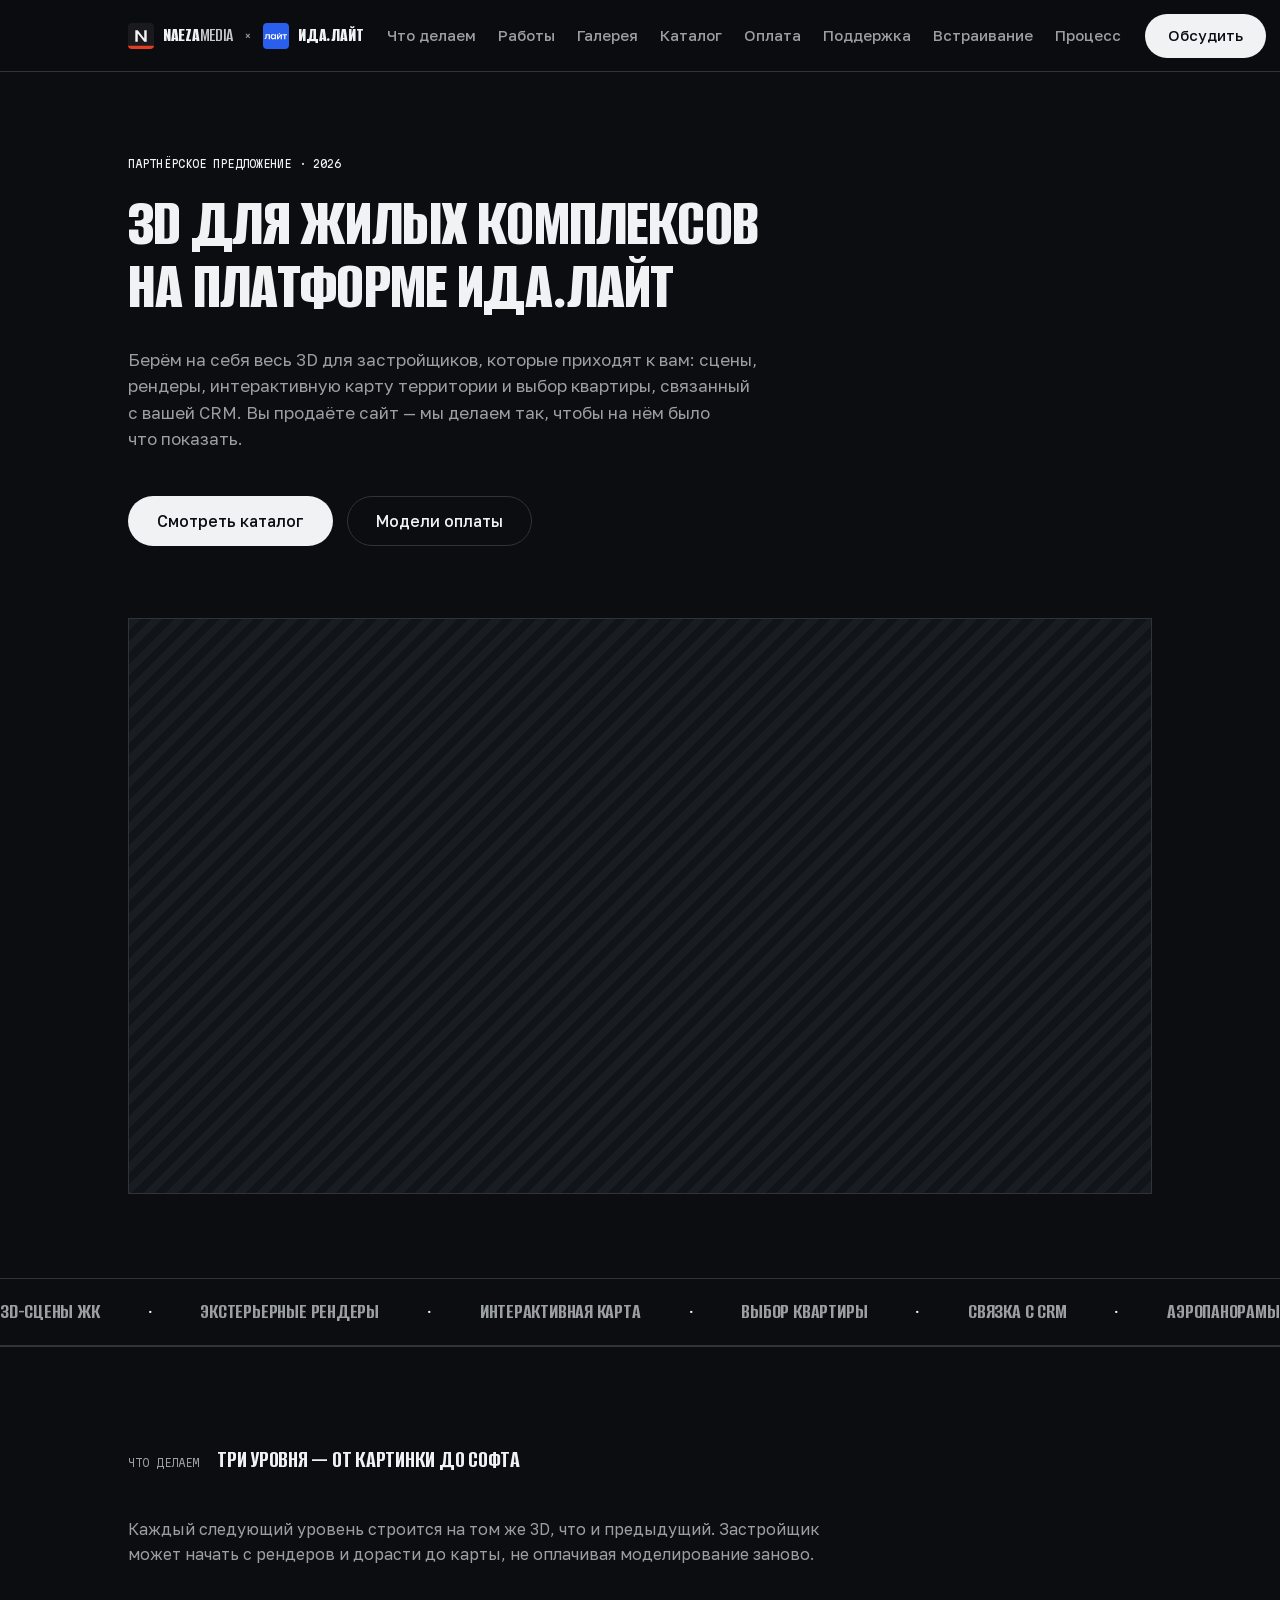
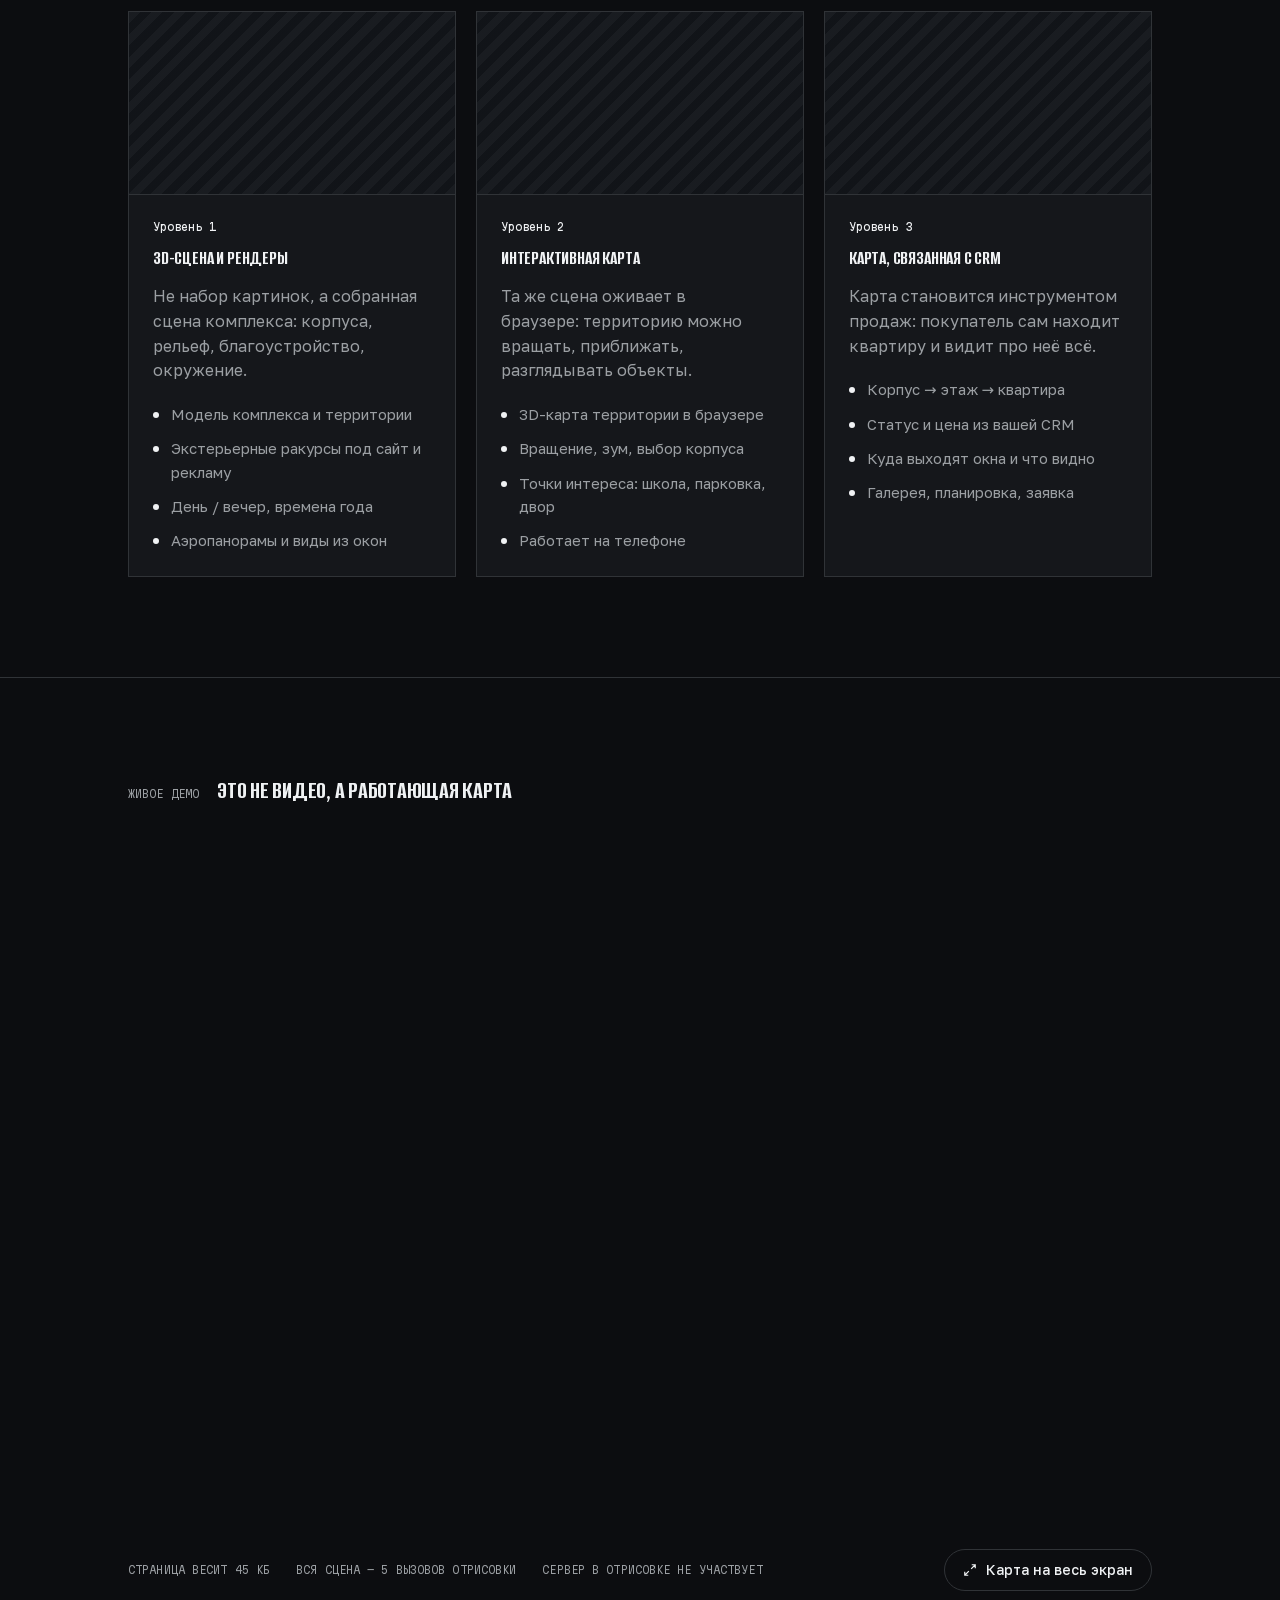
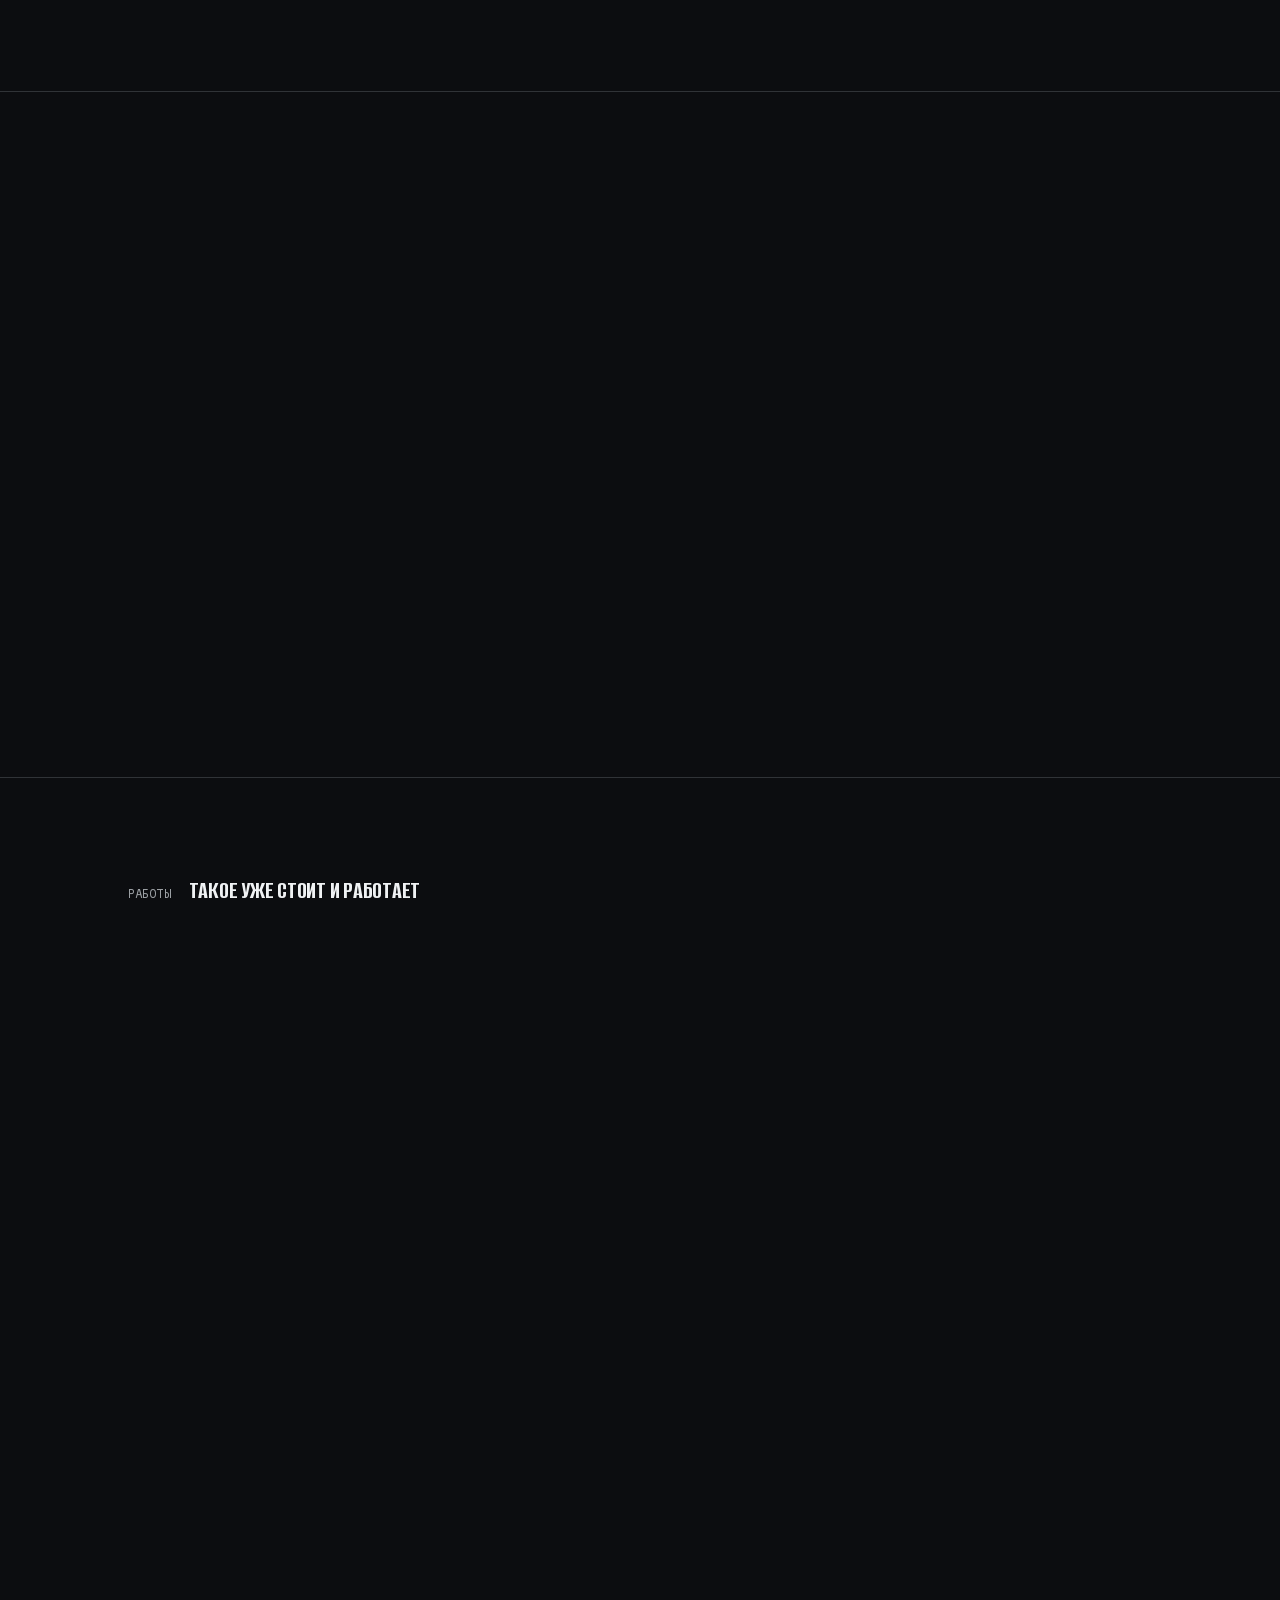
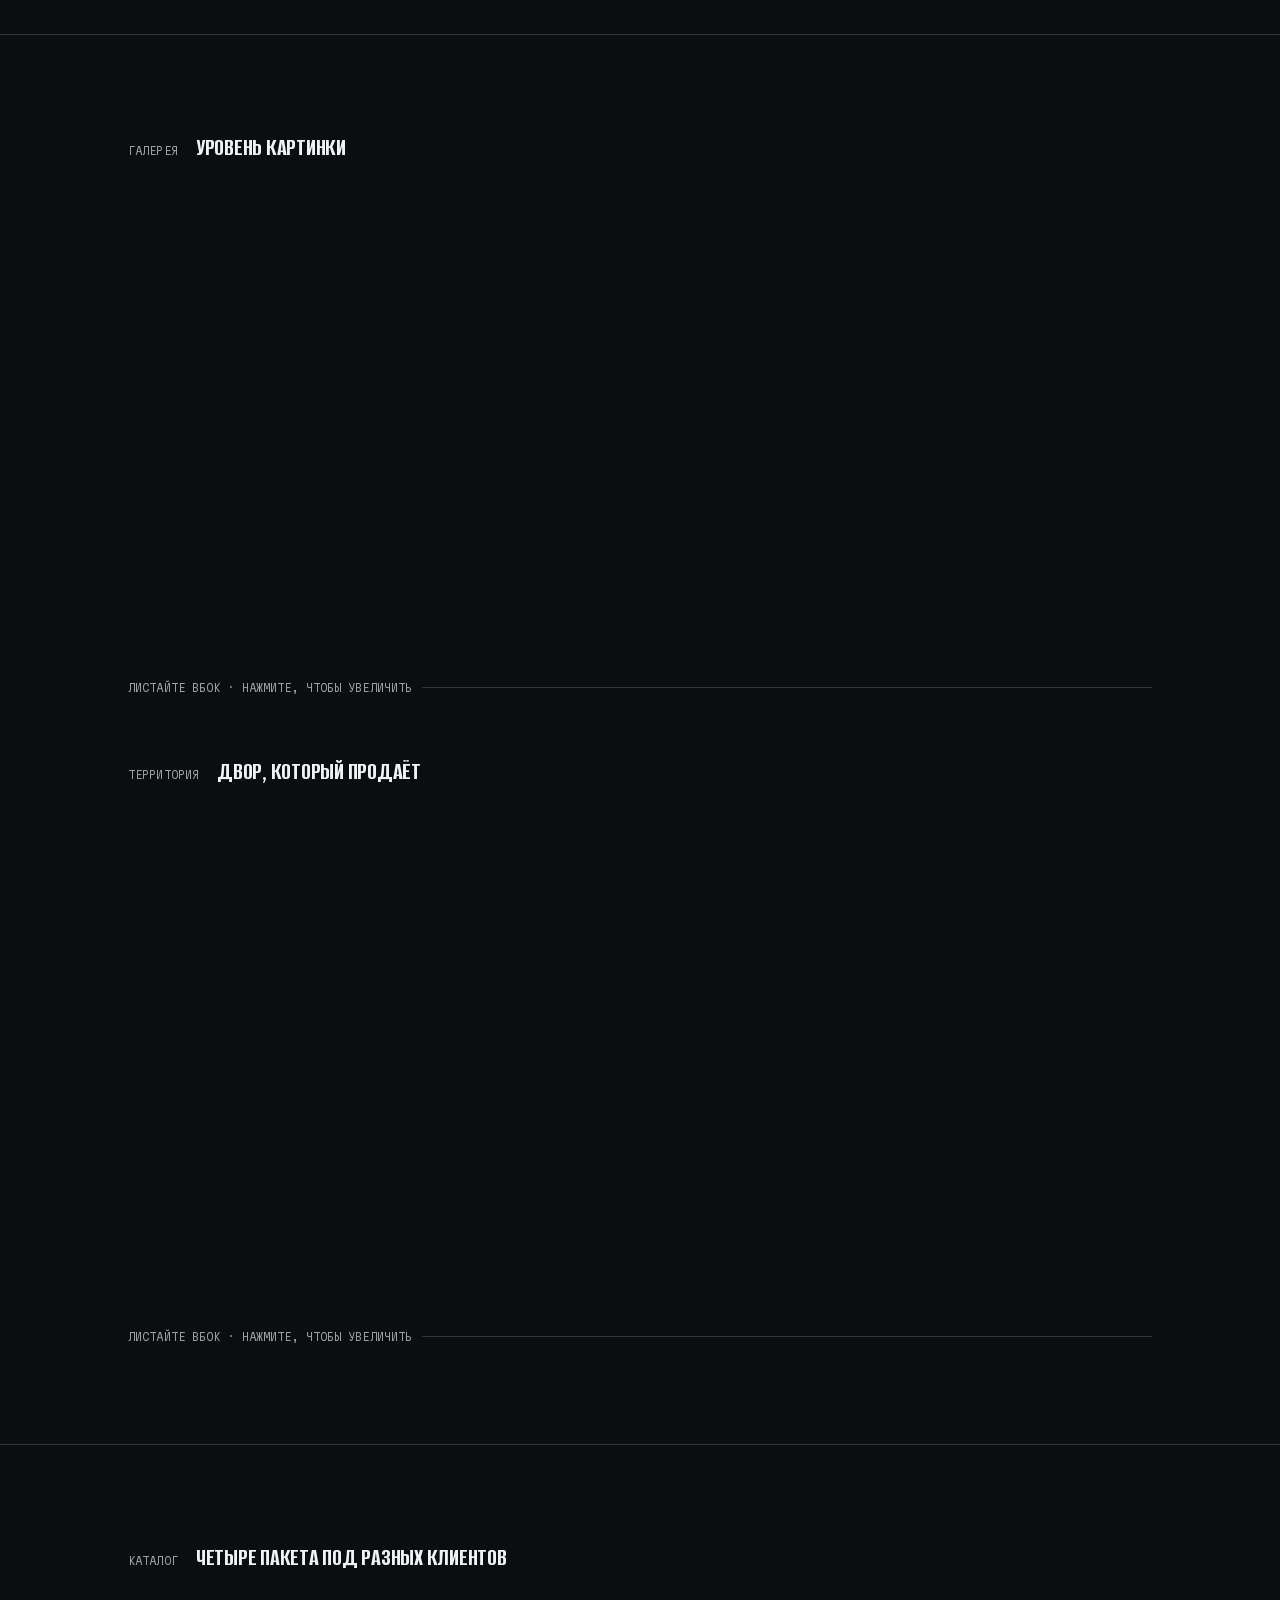
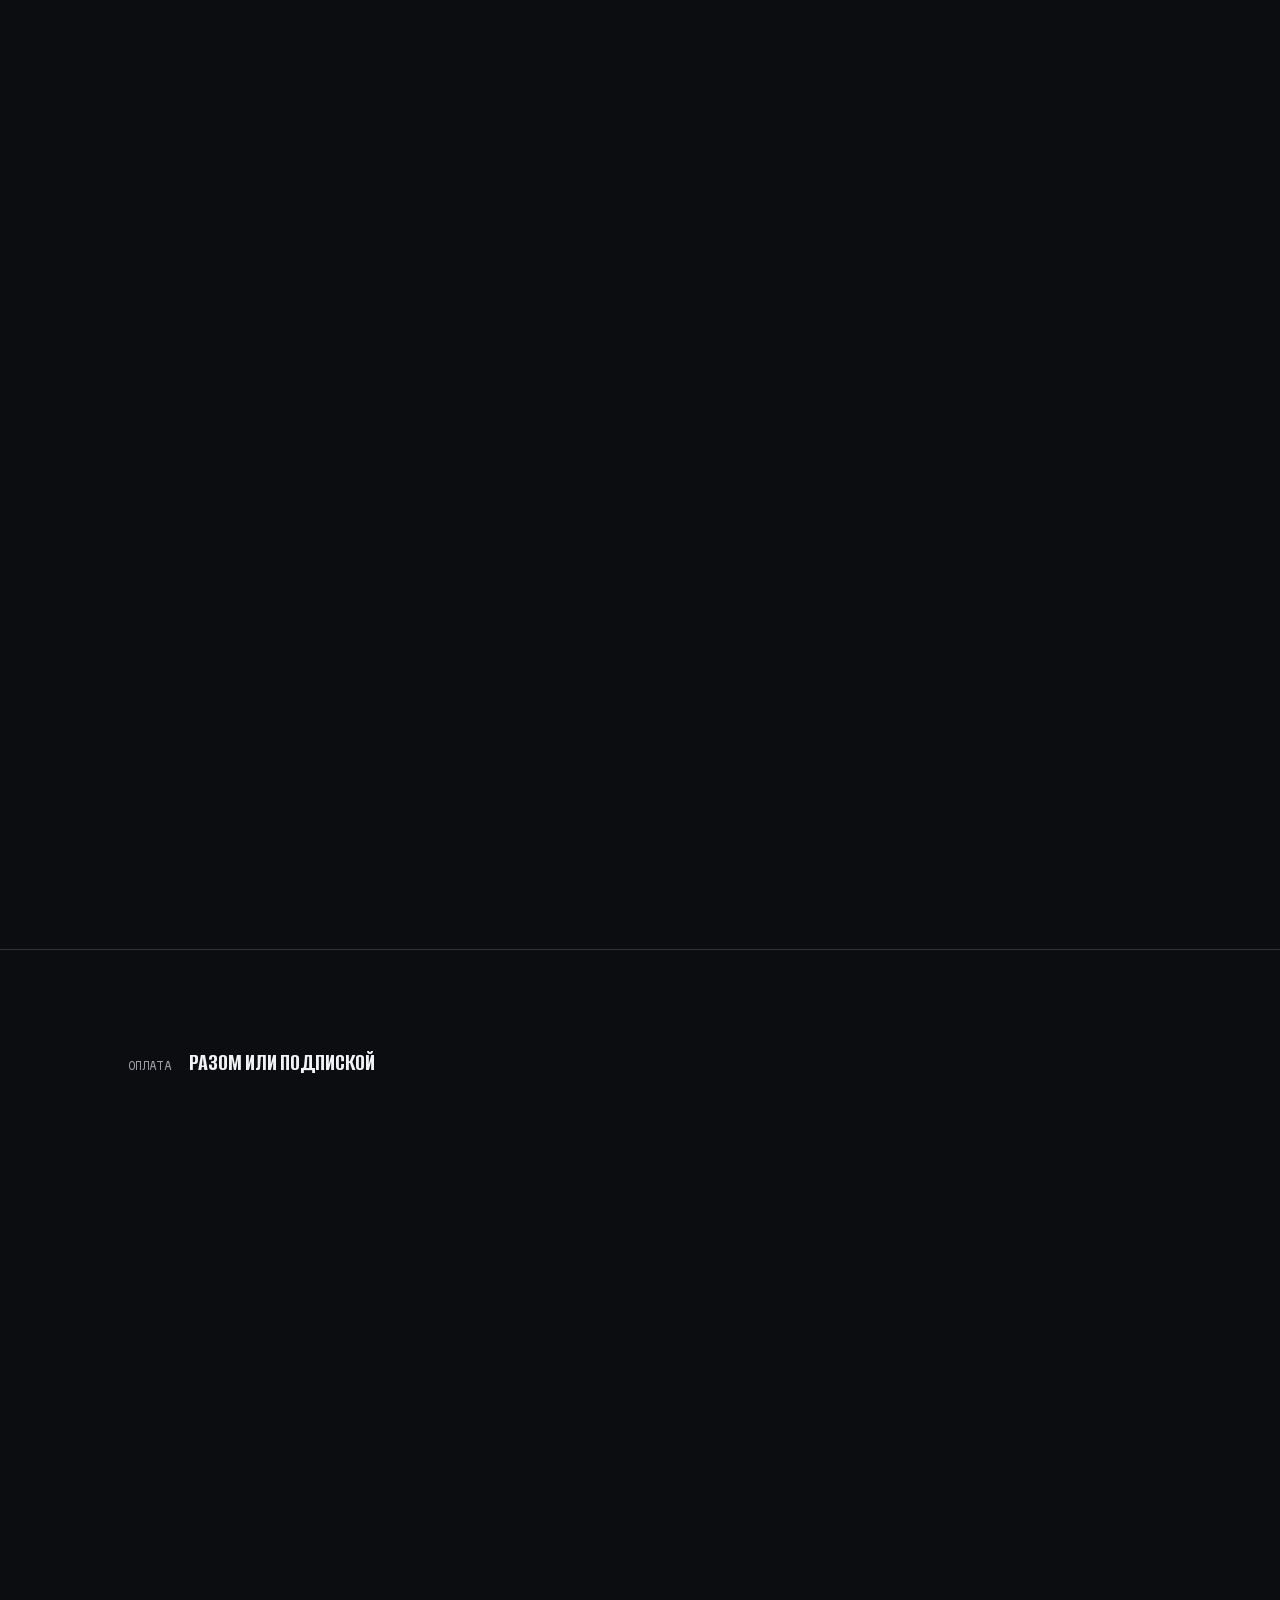
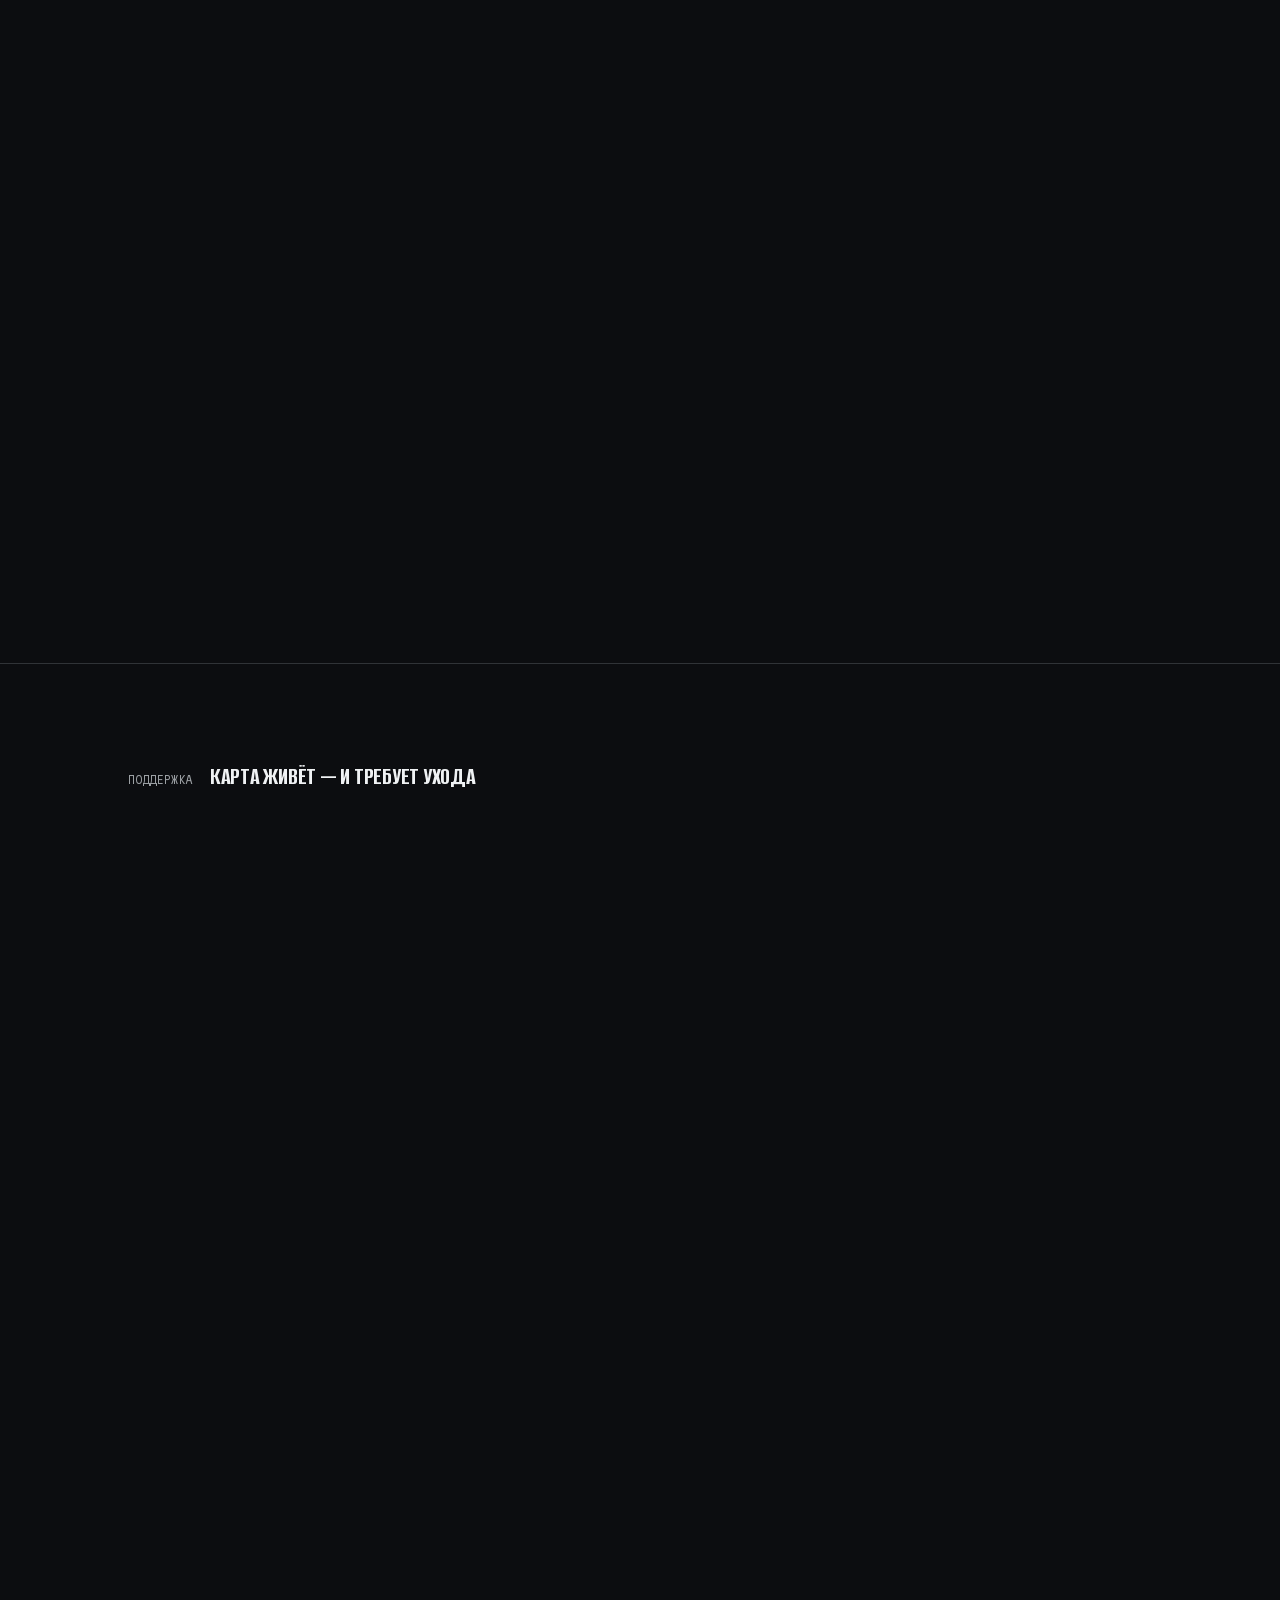
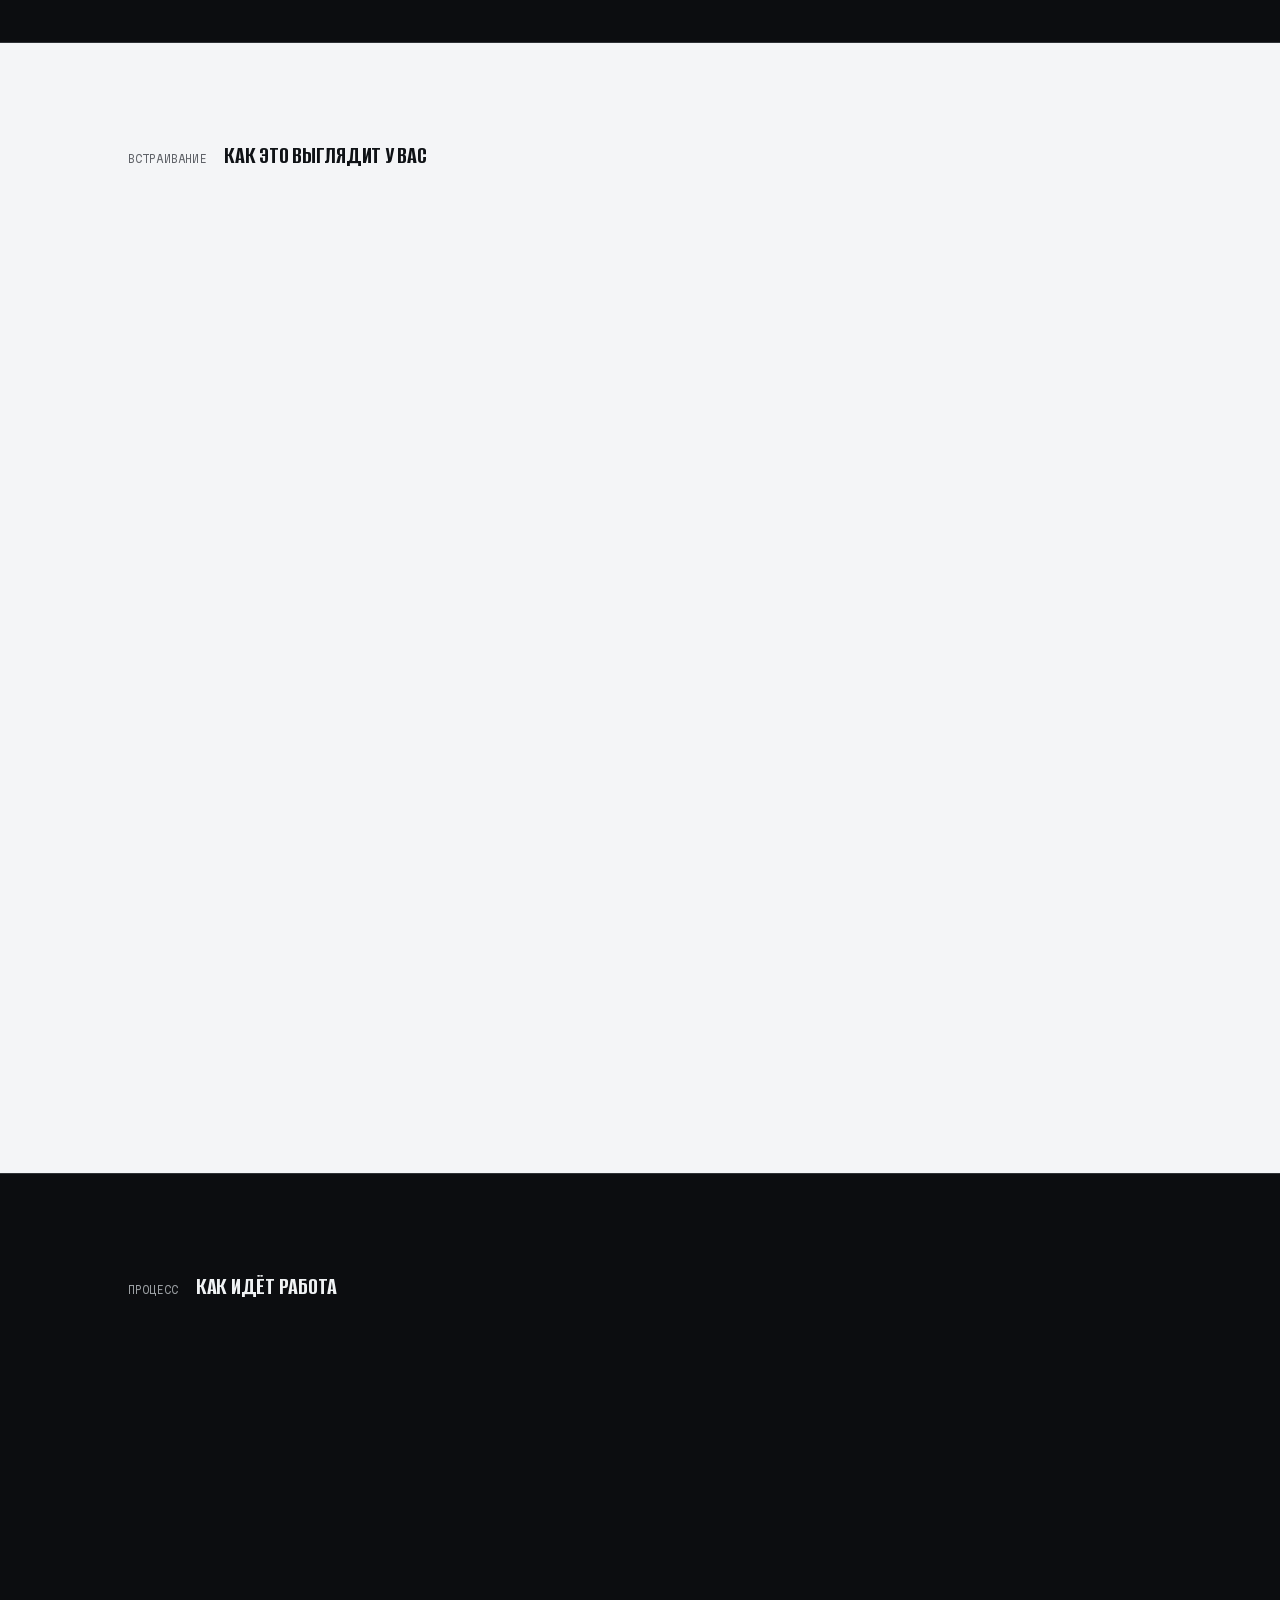
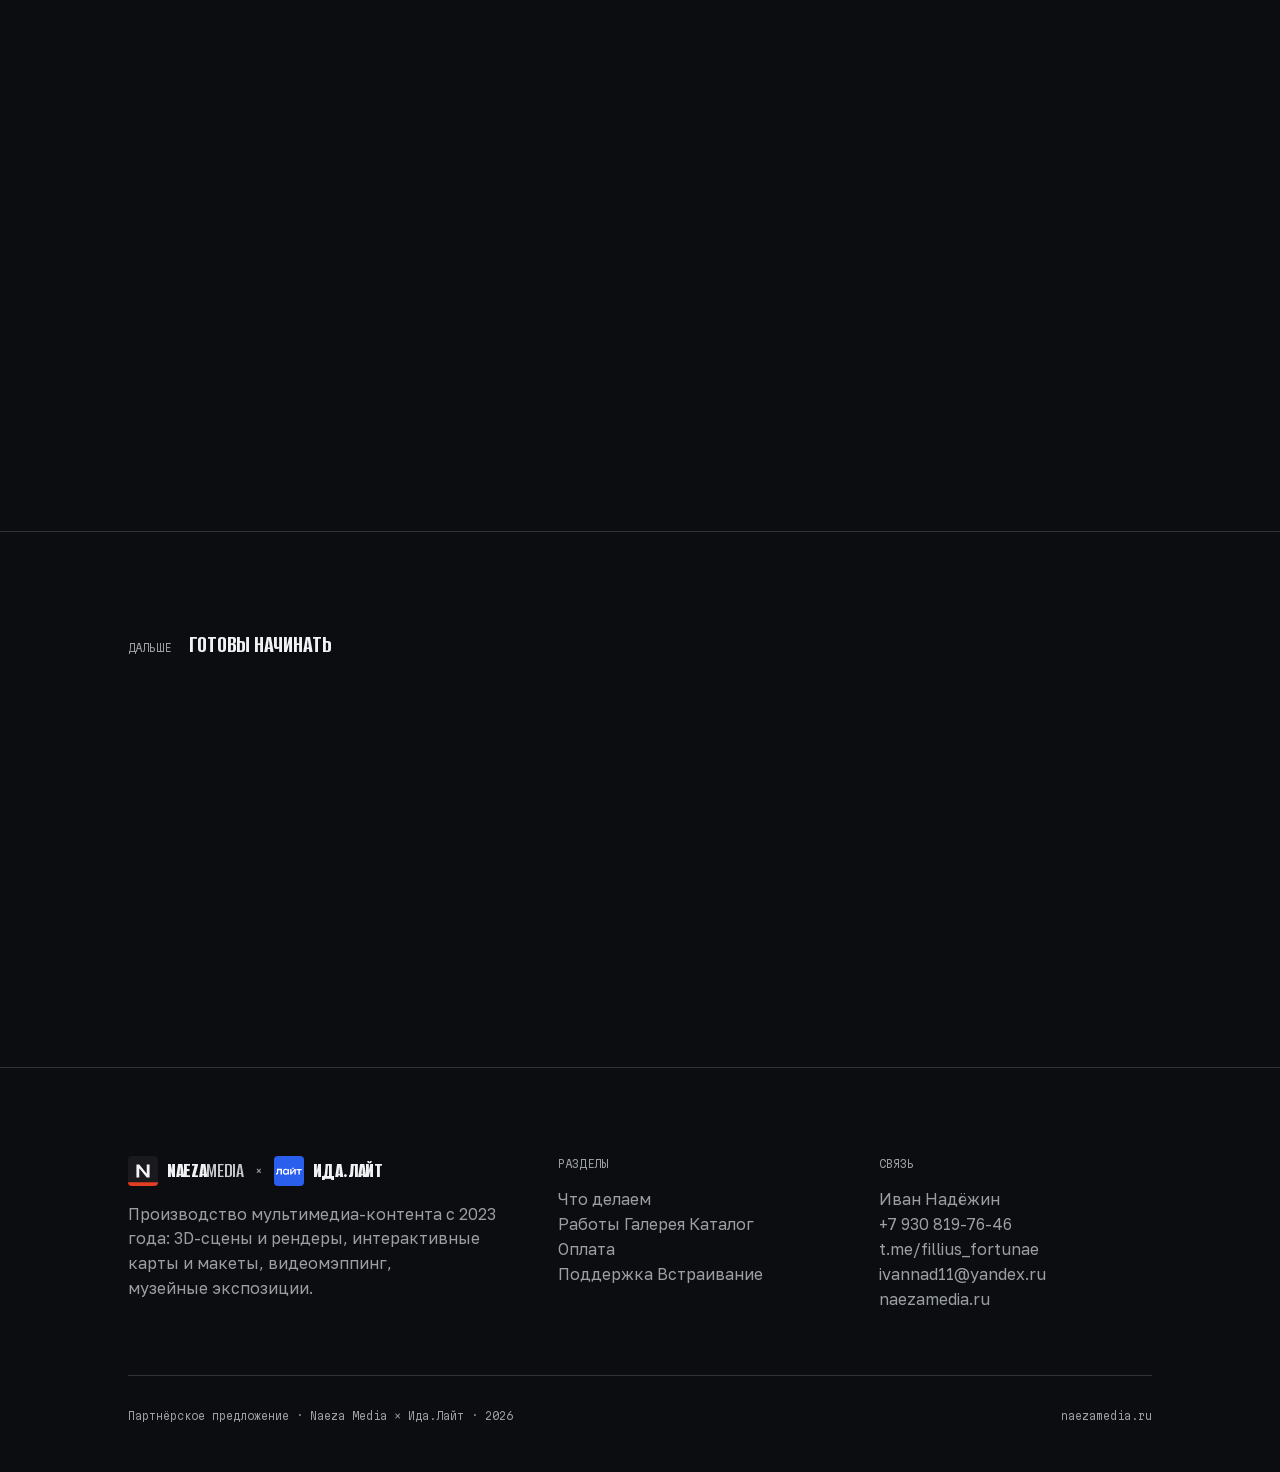
==== commit c8386736: "Кнопка «Карта на весь экран» под демо, маркеры корпусов не режутся рамкой Кнопка разворачивает рамку" ====
--- a/index.html
+++ b/index.html
@@ -190,6 +190,8 @@
 .pay h3{margin-bottom:20px}
 .pay .tag{font:var(--mono4);color:var(--acc);display:block;margin-bottom:14px}
 /* «что это даёт» — пять коротких тезисов, им хватает двух колонок и мелкого кегля */
+.payhint{display:none;align-items:center;gap:10px;margin-top:2px}
+.payhint .line{height:1px;background:var(--line);flex:1}
 .gives{border:1px solid var(--line);padding:26px 28px;background:var(--bg2)}
 .gives h3{margin-bottom:16px}
 /* колонки, а не сетка: тезисы разной длины текут плотно, без дыр между строками */
@@ -285,12 +287,22 @@
   /* таблицы должны читаться без горизонтального скролла */
   th,td{padding:11px 0;font-size:14px}
   .pack,.pay,.light .card,.idaside{padding:22px}
-  /* модели оплаты остаются рядом и на телефоне — их сравнивают друг с другом */
-  .paygrid{grid-template-columns:repeat(2,1fr);gap:12px}
-  .paygrid .pay{padding:16px 14px}
-  .paygrid .pay h3{font-size:17px;margin-bottom:14px}
-  .paygrid .pay p{font-size:13px;line-height:1.45}
+  /* две колонки на телефоне слишком узкие — модели едут лентой, как галерея.
+     Вторая карточка выглядывает за краем: сразу видно, что можно листать */
+  .paygrid{display:flex;overflow-x:auto;scroll-snap-type:x mandatory;gap:12px;
+    grid-template-columns:none;
+    width:100vw;margin-left:calc(50% - 50vw);
+    padding:0 var(--pad) 14px;
+    scrollbar-width:thin;scrollbar-color:var(--line) transparent}
+  .paygrid::-webkit-scrollbar{height:6px}
+  .paygrid::-webkit-scrollbar-track{background:transparent}
+  .paygrid::-webkit-scrollbar-thumb{background:var(--line);border-radius:3px}
+  .paygrid .pay{flex:0 0 auto;width:min(78vw,380px);scroll-snap-align:start;padding:20px 18px}
+  .paygrid .pay h3{font-size:18px;margin-bottom:16px}
+  .paygrid .pay p{font-size:13.5px;line-height:1.5}
   .paygrid .pay .tag{margin-bottom:10px}
+  .payhint{display:flex}
+  .payhint .line{height:1px;background:var(--line);flex:1}
   /* в узкой колонке сумма встаёт под названием строки, а не рядом с ним */
   .paygrid table{width:100%}
   .paygrid td{display:block;width:auto;padding:7px 0 0;font-size:12.5px;line-height:1.35}
@@ -443,8 +455,15 @@
 <style>
 .demoframe{position:relative;border:1px solid var(--line);overflow:hidden;background:var(--stripe)}
 .demoframe iframe{position:absolute;inset:0;width:100%;height:100%;border:0;display:block}
-.demofoot{display:flex;flex-wrap:wrap;gap:8px 26px;margin-top:14px}
-.demofoot span{color:var(--fgd)}
+.demofoot{display:flex;flex-wrap:wrap;align-items:center;justify-content:space-between;
+  gap:14px 26px;margin-top:14px}
+.demostats{display:flex;flex-wrap:wrap;gap:6px 26px}
+.demostats span{color:var(--fgd)}
+.demofull{height:42px;padding:0 18px;gap:9px;font-size:14px}
+.demofull svg{width:14px;height:14px;stroke:currentColor;fill:none;stroke-width:2;flex:none}
+/* в полноэкранном режиме рамка теряет пропорцию и занимает весь экран */
+.demoframe:fullscreen{aspect-ratio:auto;width:100%;height:100%;border:0}
+.demoframe:-webkit-full-screen{aspect-ratio:auto;width:100%;height:100%;border:0}
 @media(max-width:720px){.demoframe{aspect-ratio:4/5}}
 </style>
 <section id="demo">
@@ -456,10 +475,16 @@
     <div class="demoframe r169 rv">
       <iframe src="demo/map.html" title="Интерактивная 3D-карта квартала" loading="lazy" allowfullscreen></iframe>
     </div>
-    <div class="demofoot mono">
-      <span>Страница весит 45 КБ</span>
-      <span>Вся сцена — 5 вызовов отрисовки</span>
-      <span>Сервер в отрисовке не участвует</span>
+    <div class="demofoot">
+      <div class="demostats mono">
+        <span>Страница весит 45 КБ</span>
+        <span>Вся сцена — 5 вызовов отрисовки</span>
+        <span>Сервер в отрисовке не участвует</span>
+      </div>
+      <a class="btn ghost demofull" id="demoFull" href="demo/map.html" target="_blank" rel="noopener">
+        <svg viewBox="0 0 24 24" aria-hidden="true"><path d="M15 3h6v6M9 21H3v-6M21 3l-7 7M3 21l7-7"/></svg>
+        Карта на весь экран
+      </a>
     </div>
   </div>
 </section>
@@ -671,6 +696,7 @@
           контракта с застройщиком, чтобы продлевались вместе.</p>
       </div>
     </div>
+    <div class="payhint"><span class="mono">Листайте вбок — две модели рядом</span><span class="line"></span></div>
 
     <div class="gives rv" style="margin-top:44px">
       <h3>Что это даёт вам</h3>
@@ -952,6 +978,22 @@
 }else{
   document.querySelectorAll('.rv').forEach(el=>el.classList.add('in'));
 }
+
+/* «Карта на весь экран»: где есть полноэкранный режим — разворачиваем рамку на месте,
+   где его нет (Safari на iPhone не разворачивает iframe) — ссылка просто открывает
+   карту отдельной вкладкой, как и написано в атрибуте href */
+(function(){
+  const btn = document.getElementById('demoFull');
+  const box = document.querySelector('.demoframe');
+  if(!btn || !box) return;
+  const req = box.requestFullscreen || box.webkitRequestFullscreen;
+  if(!req) return;
+  btn.addEventListener('click', e=>{
+    e.preventDefault();
+    const p = req.call(box);
+    if(p && p.catch) p.catch(()=>window.open(btn.href, '_blank', 'noopener'));
+  });
+})();
 </script>
 
 <!-- Яндекс.Метрика: тот же счётчик сайта, визиты помечены параметром kp,
